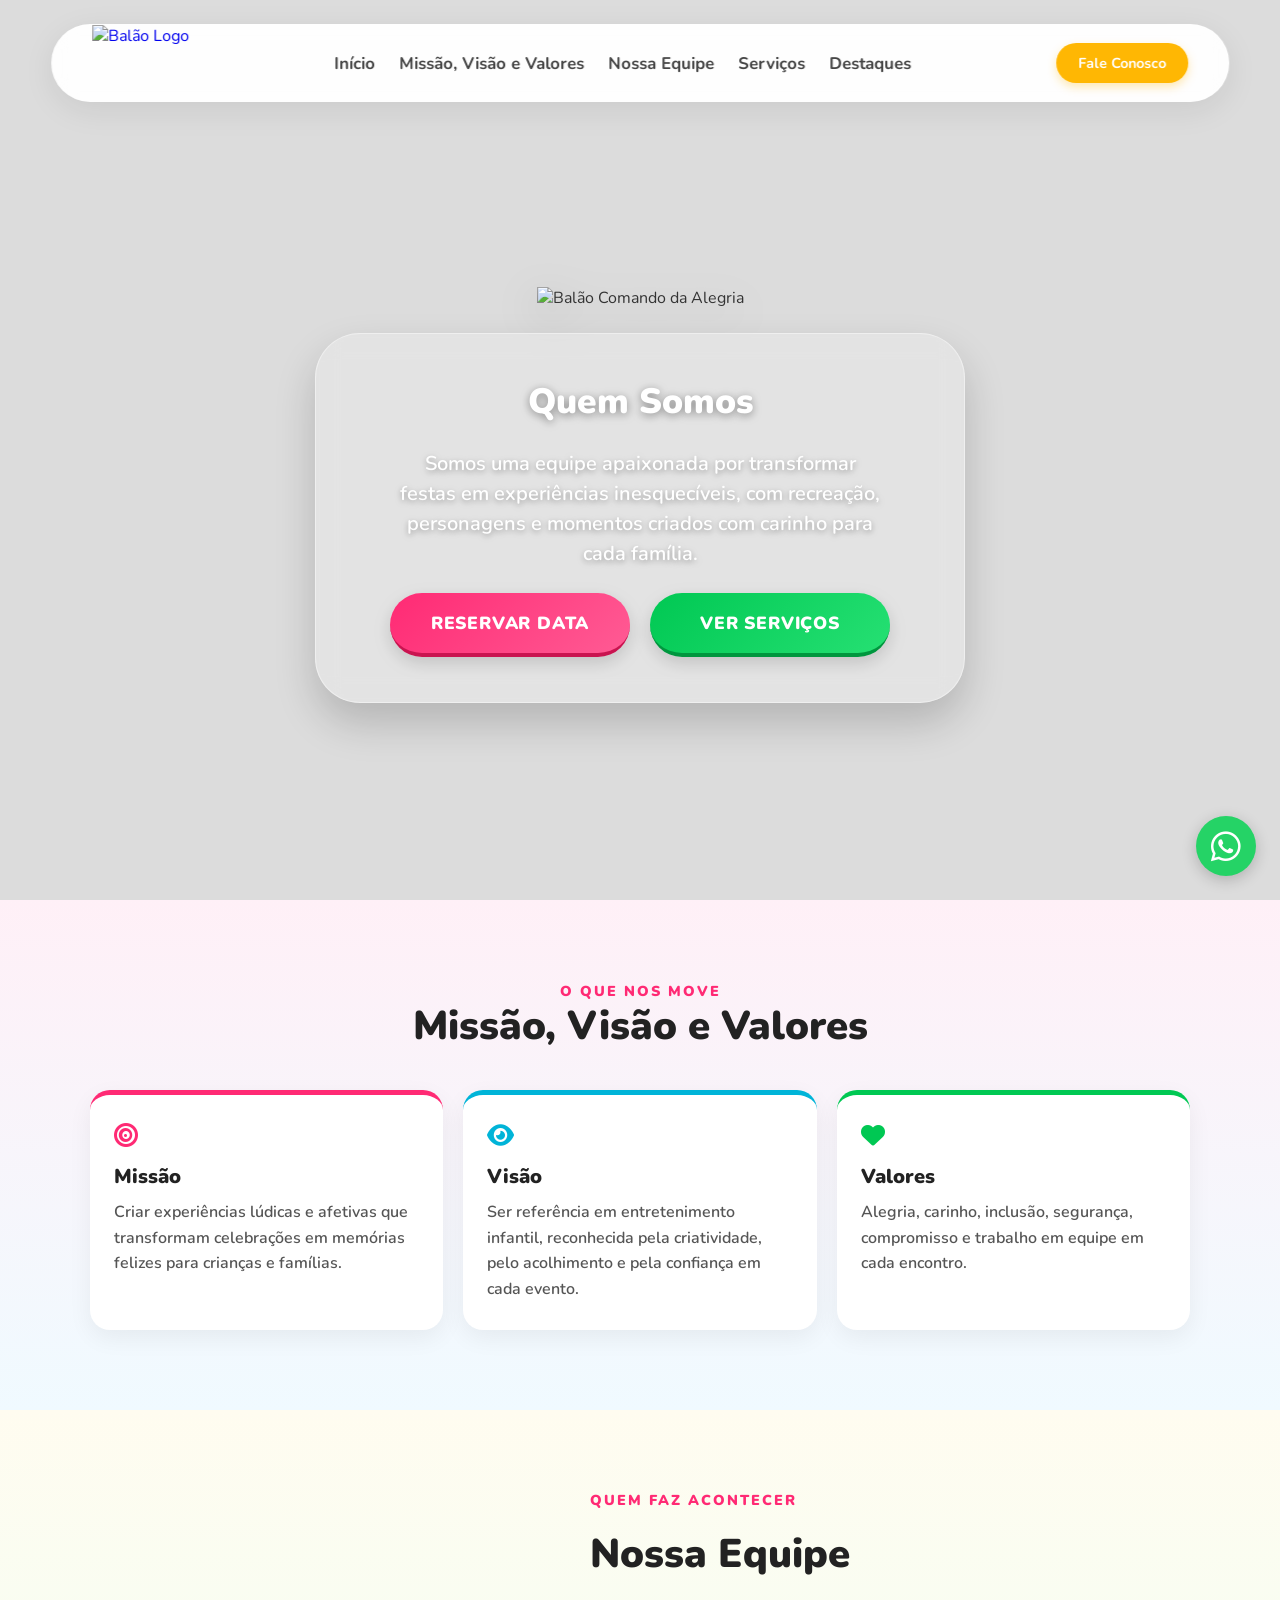
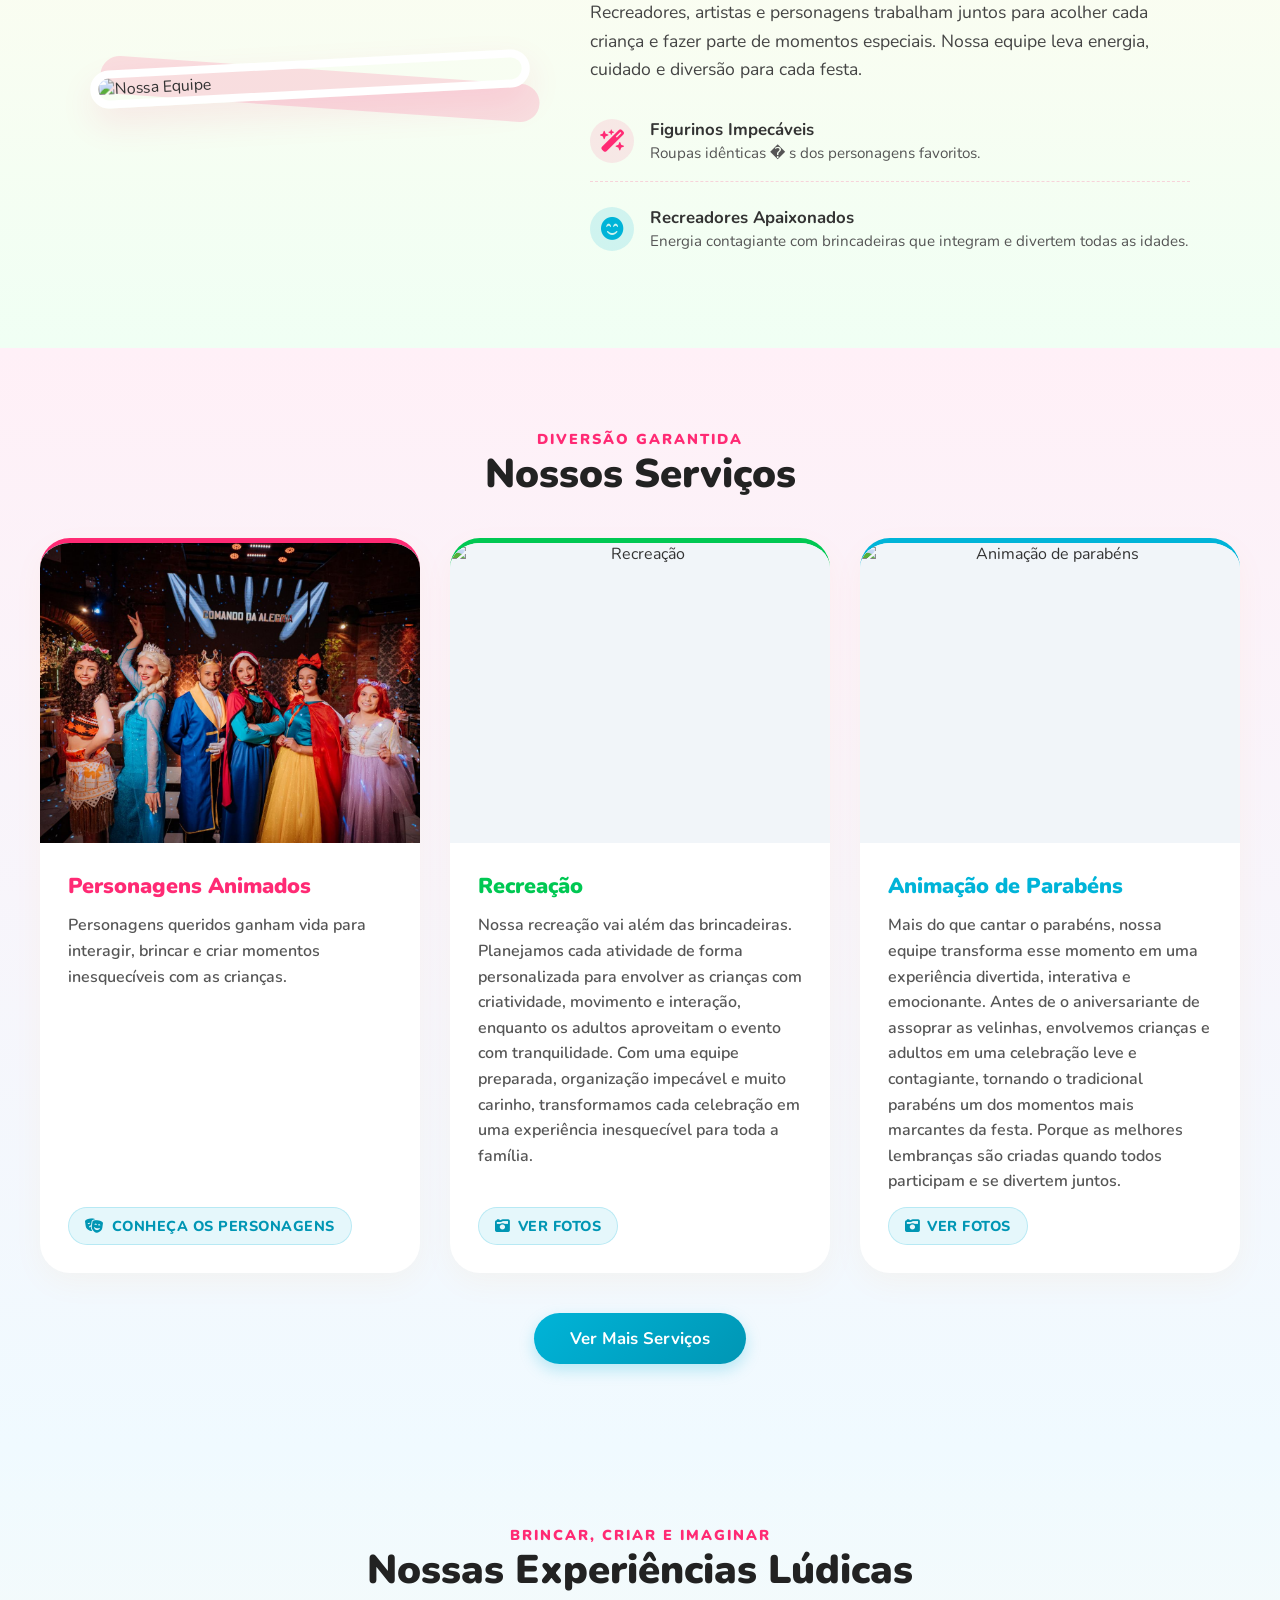
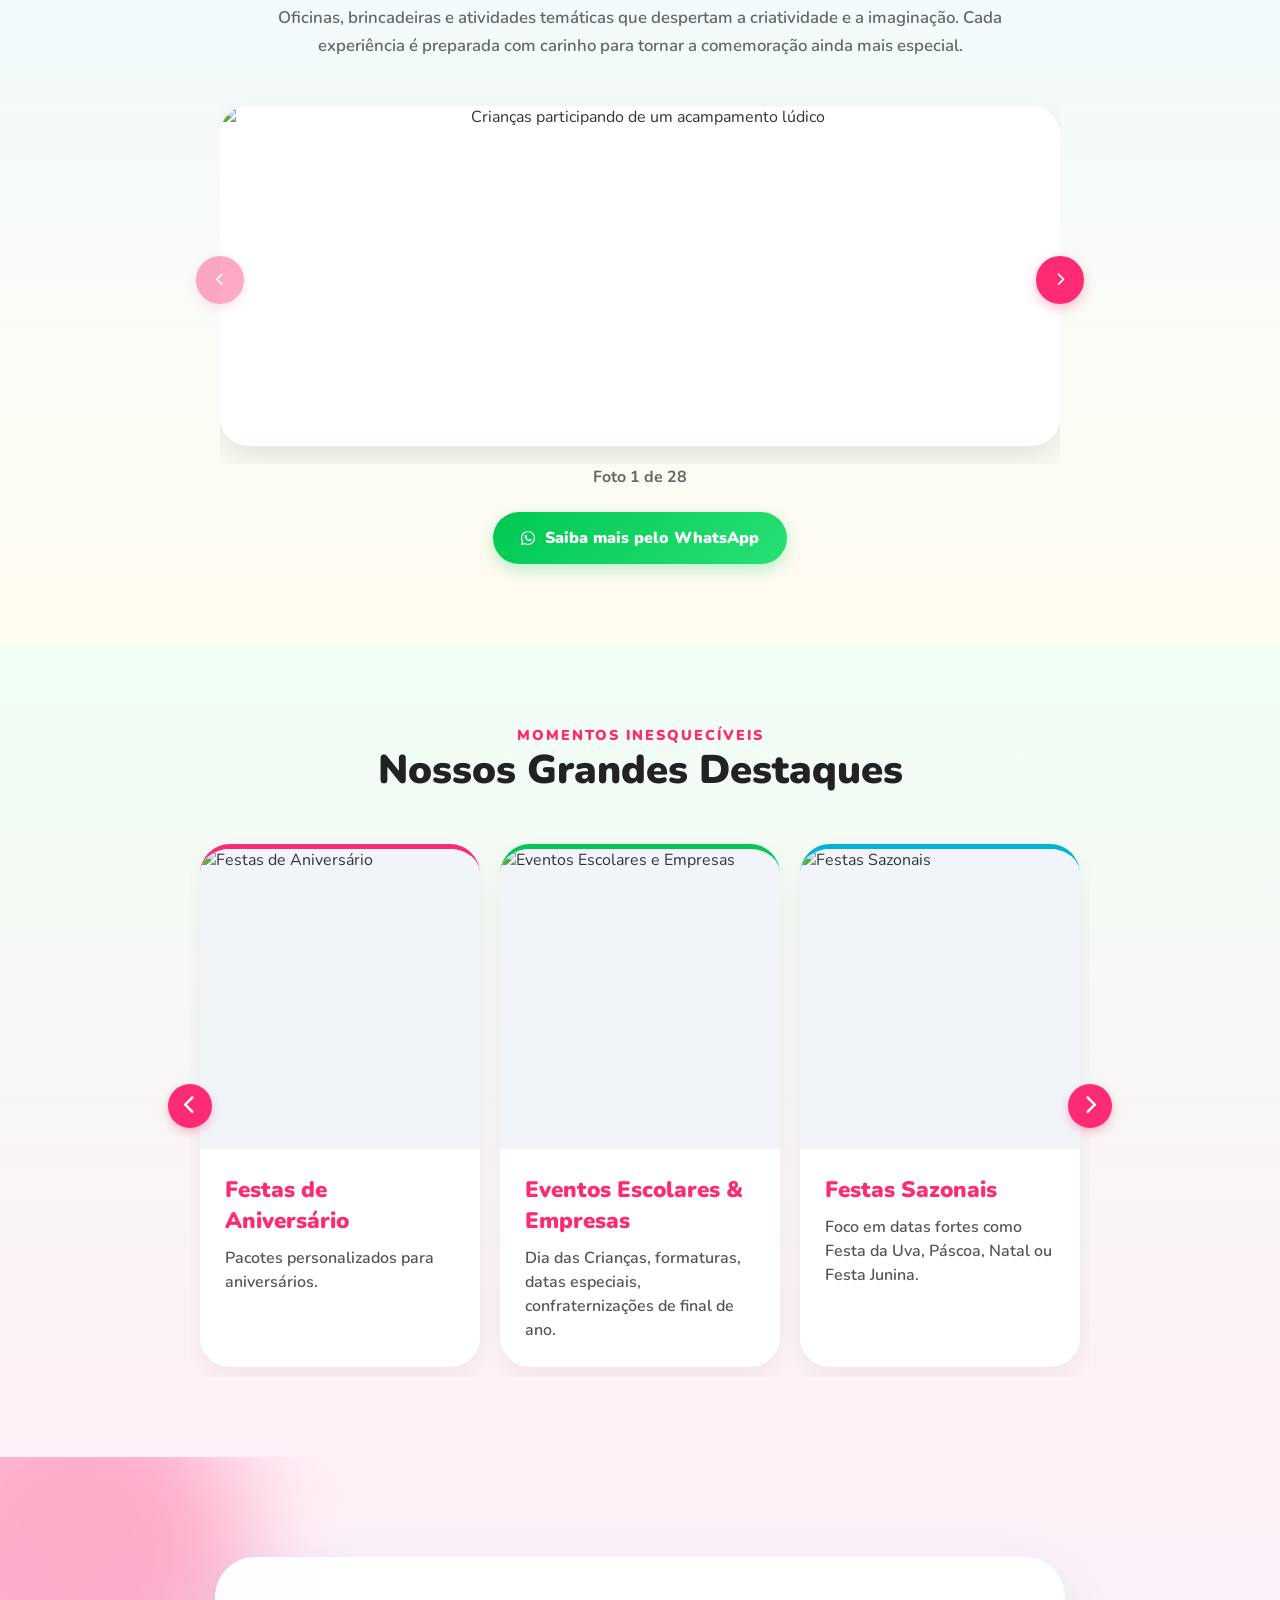
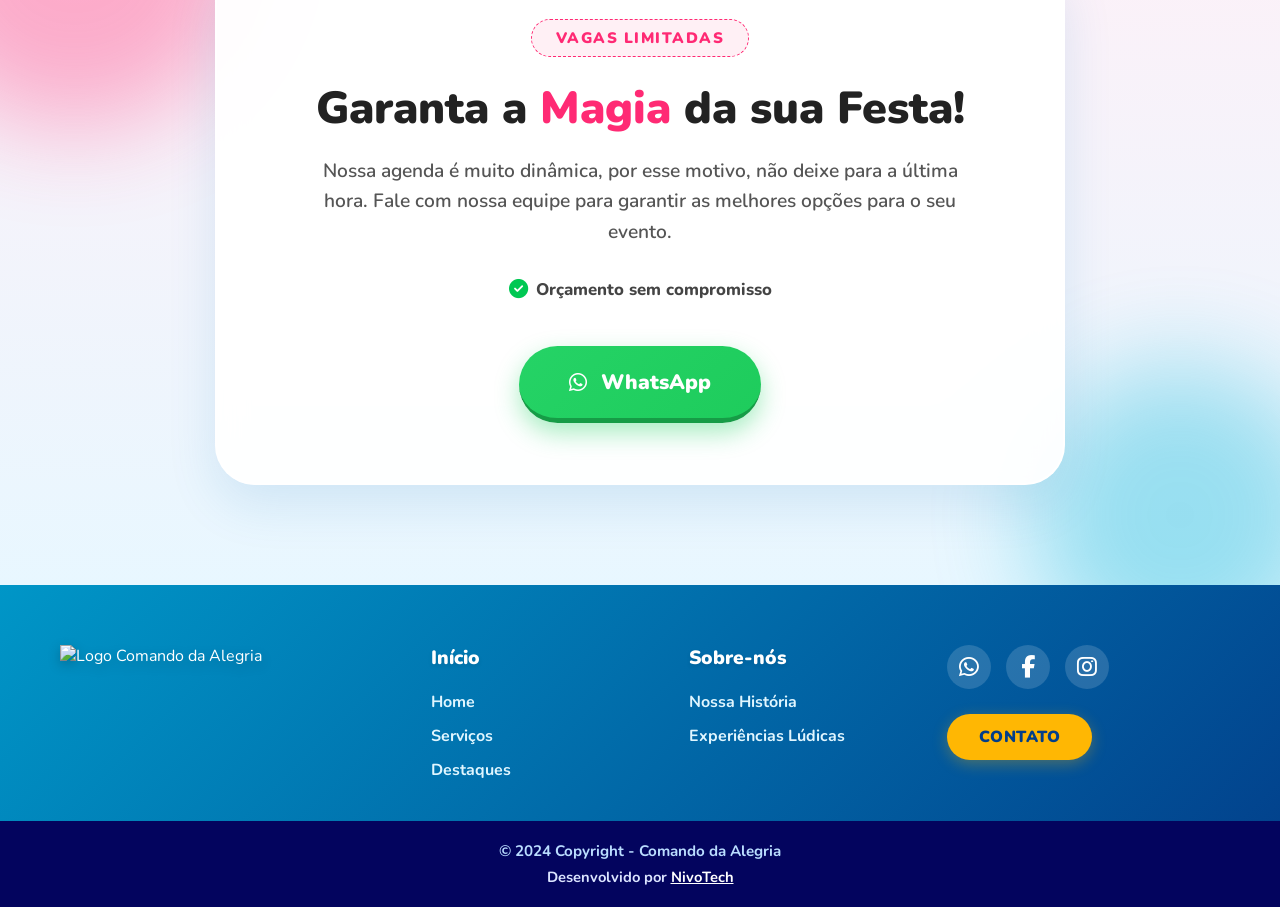
==== index.html @ f10cf628 "Atualiza link da foto Festas Sazonais nos destaques Co-Authored-By: Claude Haiku 5.5 <noreply@anthro" ====
﻿<!DOCTYPE html>
<html lang="pt-BR">

<head>
    <meta charset="UTF-8">
    <meta name="viewport" content="width=device-width, initial-scale=1.0, maximum-scale=1.0, user-scalable=no">
    <title>Comando da Alegria</title>

    <link href="https://fonts.googleapis.com/css2?family=Nunito:wght@400;600;700;900&display=swap" rel="stylesheet">
    <link rel="stylesheet" href="https://cdnjs.cloudflare.com/ajax/libs/font-awesome/6.4.0/css/all.min.css">
    <link rel="stylesheet" href="style.css">


    
</head>

<body>

    <div id="preloader">
        <div class="loader-content">
            <img src="https://whfdrrdozhyavyflgaxo.supabase.co/storage/v1/object/sign/Comando%20da%20Alegria/3422ba6e-664b-4a8a-a483-64cb728c37ea.png?token=eyJraWQiOiJzdG9yYWdlLXVybC1zaWduaW5nLWtleV9jOWY1OGE2Ni03MDFhLTRhNDQtOWJhZC0zOGRkNmVkYTNhODAiLCJhbGciOiJIUzI1NiJ9.eyJ1cmwiOiJDb21hbmRvIGRhIEFsZWdyaWEvMzQyMmJhNmUtNjY0Yi00YThhLWE0ODMtNjRjYjcyOGMzN2VhLnBuZyIsInNjb3BlIjoiZG93bmxvYWQiLCJpYXQiOjE3ODIyNjg1MzcsImV4cCI6NDkwNDMzMjUzN30.d2tmUMj1jyfOoy5RFaQRlkz0Fu047782tDKLrqqehps"
                alt="Carregando..." class="loader-balloon">
            <p class="loader-text">Carregando a diversão...</p>
        </div>
    </div>

    <header class="floating-island">
        <div class="header-container">
            <a href="#" class="logo-link">
                <img src="https://whfdrrdozhyavyflgaxo.supabase.co/storage/v1/object/sign/Comando%20da%20Alegria/Design%20sem%20nome%20(14).png?token=eyJraWQiOiJzdG9yYWdlLXVybC1zaWduaW5nLWtleV9jOWY1OGE2Ni03MDFhLTRhNDQtOWJhZC0zOGRkNmVkYTNhODAiLCJhbGciOiJIUzI1NiJ9.eyJ1cmwiOiJDb21hbmRvIGRhIEFsZWdyaWEvRGVzaWduIHNlbSBub21lICgxNCkucG5nIiwic2NvcGUiOiJkb3dubG9hZCIsImlhdCI6MTc4MjI2NzM5MiwiZXhwIjo0OTA0MzMxMzkyfQ.uWlYl8bEvRWtYICesH-nGWzz-EP0utXr5muWh_RpNf0"
                    alt="Balão Logo" class="logo-img">
            </a>

            <nav class="desktop-nav">
                <ul>
                    <li><a href="#">Início</a></li>
                    <li><a href="#missao-valores">Missão, Visão e Valores</a></li>
                    <li><a href="#sobre">Nossa Equipe</a></li>
                    <li><a href="#servicos">Serviços</a></li>
                    <li><a href="#destaques">Destaques</a></li>
                </ul>
            </nav>

            <div class="header-actions">
                <a href="#contato-rapido" class="btn-orcamento">Fale Conosco</a>
                <button class="menu-toggle" aria-label="Abrir Menu">
                    <span></span>
                    <span></span>
                    <span></span>
                </button>
            </div>
        </div>
    </header>

    <div class="mobile-menu-overlay" id="mobileMenu">
        <button class="menu-close-btn" id="menuCloseBtn" aria-label="Fechar Menu">&times;</button>

        <div class="menu-mobile-header">
            <img src="https://whfdrrdozhyavyflgaxo.supabase.co/storage/v1/object/sign/Comando%20da%20Alegria/3422ba6e-664b-4a8a-a483-64cb728c37ea.png?token=eyJraWQiOiJzdG9yYWdlLXVybC1zaWduaW5nLWtleV9jOWY1OGE2Ni03MDFhLTRhNDQtOWJhZC0zOGRkNmVkYTNhODAiLCJhbGciOiJIUzI1NiJ9.eyJ1cmwiOiJDb21hbmRvIGRhIEFsZWdyaWEvMzQyMmJhNmUtNjY0Yi00YThhLWE0ODMtNjRjYjcyOGMzN2VhLnBuZyIsInNjb3BlIjoiZG93bmxvYWQiLCJpYXQiOjE3ODIyNjM1MDEsImV4cCI6NDkwNDMyNzUwMX0.jZoMK-lvI9t9lzeZ5Tbzp6GtJuPn2526-d9Mn_HCxbs"
                alt="Balão Destacado Menu" class="menu-logo-img">
        </div>

        <ul class="mobile-nav-links">
            <li><a href="#">Início</a></li>
            <li><a href="#missao-valores">Missão, Visão e Valores</a></li>
            <li><a href="#sobre">Nossa Equipe</a></li>
            <li><a href="#servicos">Serviços</a></li>
            <li><a href="#destaques">Destaques</a></li>
            <li><a href="#contato-rapido" class="btn-menu-orcamento">Fale Conosco</a></li>
        </ul>

        <div class="menu-social-footer">
            <p class="menu-social-text">Siga nossa alegria!</p>
            <div class="menu-social-icons">
                <a href="https://instagram.com/" target="_blank" rel="noopener noreferrer" class="icon-instagram"><i
                        class="fa-brands fa-instagram"></i></a>
                <a href="https://facebook.com/" target="_blank" rel="noopener noreferrer" class="icon-facebook"><i
                        class="fa-brands fa-facebook"></i></a>
                <a href="https://wa.me/5554991434131" target="_blank" rel="noopener noreferrer" class="icon-whatsapp"><i
                    class="fa-brands fa-whatsapp"></i></a>
            </div>
        </div>
    </div>

    <main>
        <section class="hero">
            <div class="hero-content">
                <div class="balloon-container">
                    <img src="https://whfdrrdozhyavyflgaxo.supabase.co/storage/v1/object/sign/Comando%20da%20Alegria/3422ba6e-664b-4a8a-a483-64cb728c37ea.png?token=eyJraWQiOiJzdG9yYWdlLXVybC1zaWduaW5nLWtleV9jOWY1OGE2Ni03MDFhLTRhNDQtOWJhZC0zOGRkNmVkYTNhODAiLCJhbGciOiJIUzI1NiJ9.eyJ1cmwiOiJDb21hbmRvIGRhIEFsZWdyaWEvMzQyMmJhNmUtNjY0Yi00YThhLWE0ODMtNjRjYjcyOGMzN2VhLnBuZyIsInNjb3BlIjoiZG93bmxvYWQiLCJpYXQiOjE3ODIyNjM1MDEsImV4cCI6NDkwNDMyNzUwMX0.jZoMK-lvI9t9lzeZ5Tbzp6GtJuPn2526-d9Mn_HCxbs"
                        alt="Balão Comando da Alegria" class="img-balloon">
                </div>
                <div class="hero-card">
                    <h1 class="hero-title">Quem Somos</h1>
                    <p class="hero-text">Somos uma equipe apaixonada por transformar festas em experiências inesquecíveis, com recreação, personagens e momentos criados com carinho para cada família.</p>
                    <div class="hero-buttons">
                        <a href="#contato-rapido" class="btn-hero btn-pink">RESERVAR DATA</a>
                        <a href="#servicos" class="btn-hero btn-green">VER SERVIÇOS</a>
                    </div>
                </div>
            </div>
        </section>

        <section id="missao-valores" class="mission-values-section">
            <div class="mission-values-container">
                <span class="about-tag">O que nos move</span>
                <h2 class="about-title">Missão, Visão e Valores</h2>
                <div class="mission-values-grid">
                    <article class="mission-value-card mission-card">
                        <i class="fa-solid fa-bullseye mission-value-icon" aria-hidden="true"></i>
                        <h3>Missão</h3>
                        <p>Criar experiências lúdicas e afetivas que transformam celebrações em memórias felizes para crianças e famílias.</p>
                    </article>
                    <article class="mission-value-card vision-card">
                        <i class="fa-solid fa-eye mission-value-icon" aria-hidden="true"></i>
                        <h3>Visão</h3>
                        <p>Ser referência em entretenimento infantil, reconhecida pela criatividade, pelo acolhimento e pela confiança em cada evento.</p>
                    </article>
                    <article class="mission-value-card values-card">
                        <i class="fa-solid fa-heart mission-value-icon" aria-hidden="true"></i>
                        <h3>Valores</h3>
                        <p>Alegria, carinho, inclusão, segurança, compromisso e trabalho em equipe em cada encontro.</p>
                    </article>
                </div>
            </div>
        </section>


        <section id="servicos" class="services-section">
            <div class="services-container">
                <span class="about-tag">DIVERSÃO GARANTIDA</span>
                <h2 class="about-title">Nossos Serviços</h2>

                <div class="services-grid">
                    <a href="personagens.html" class="service-card service-card-link" aria-label="Conheça nossos personagens animados">
                        <div class="service-img-box">
                            <img src="imagens/capa%20princesas.jpeg"
                                alt="Personagem Rapunzel em uma festa" class="service-img">
                        </div>
                        <div class="service-info">
                            <h3 class="service-title">Personagens Animados</h3>
                            <p class="service-desc">Personagens queridos ganham vida para interagir, brincar e criar momentos inesquecíveis com as crianças.</p>
                            <span class="btn-ver-fotos"><i class="fa-solid fa-masks-theater" aria-hidden="true"></i> Conheça os personagens</span>
                        </div>
                    </a>
                    <div class="service-card">
                        <div class="service-img-box">
                            <img src="https://whfdrrdozhyavyflgaxo.supabase.co/storage/v1/object/sign/Comando%20da%20Alegria/recrea.jpeg?token=eyJraWQiOiJzdG9yYWdlLXVybC1zaWduaW5nLWtleV9jOWY1OGE2Ni03MDFhLTRhNDQtOWJhZC0zOGRkNmVkYTNhODAiLCJhbGciOiJIUzI1NiJ9.eyJ1cmwiOiJDb21hbmRvIGRhIEFsZWdyaWEvcmVjcmVhLmpwZWciLCJzY29wZSI6ImRvd25sb2FkIiwiaWF0IjoxNzgyODczMjEyLCJleHAiOjUyODMzNjkyMTJ9.vtw2Glj3V9rr4uze9MwKD6SwRL5Ho_gbJcZnKmW0FZM"
                                alt="Recreação" class="service-img">
                        </div>
                        <div class="service-info">
                            <h3 class="service-title">Recreação</h3>
                            <p class="service-desc">Nossa recreação vai além das brincadeiras. Planejamos cada atividade de forma personalizada para envolver as crianças com criatividade, movimento e interação, enquanto os adultos aproveitam o evento com tranquilidade. Com uma equipe preparada, organização impecável e muito carinho, transformamos cada celebração em uma experiência inesquecível para toda a família.</p>
                            <button class="btn-ver-fotos" data-servico="recreacao"><i class="fa-solid fa-camera-retro"></i> Ver fotos</button>
                        </div>
                    </div>
                    <div class="service-card">
                        <div class="service-img-box">
                            <img src="https://whfdrrdozhyavyflgaxo.supabase.co/storage/v1/object/sign/Comando%20da%20Alegria/Galeria/Captura%20de%20tela%202026-07-01%20001528.png?token=eyJraWQiOiJzdG9yYWdlLXVybC1zaWduaW5nLWtleV9jOWY1OGE2Ni03MDFhLTRhNDQtOWJhZC0zOGRkNmVkYTNhODAiLCJhbGciOiJIUzI1NiJ9.eyJ1cmwiOiJDb21hbmRvIGRhIEFsZWdyaWEvR2FsZXJpYS9DYXB0dXJhIGRlIHRlbGEgMjAyNi0wNy0wMSAwMDE1MjgucG5nIiwic2NvcGUiOiJkb3dubG9hZCIsImlhdCI6MTc4Mjg3NTc1MywiZXhwIjo1MjgzMzcxNzUzfQ.JsTIBai3GrnfeKYinp7S0gTCQrnPWe7acn6Jeve8mYc"
                                alt="Animação de parabéns" class="service-img">
                        </div>
                        <div class="service-info">
                            <h3 class="service-title">Animação de Parabéns</h3>
                            <p class="service-desc">Mais do que cantar o parabéns, nossa equipe transforma esse momento em uma experiência divertida, interativa e emocionante. Antes de o aniversariante de assoprar as velinhas, envolvemos crianças e adultos em uma celebração leve e contagiante, tornando o tradicional parabéns um dos momentos mais marcantes da festa. Porque as melhores lembranças são criadas quando todos participam e se divertem juntos.</p>
                            <button class="btn-ver-fotos" data-servico="animacao"><i class="fa-solid fa-camera-retro"></i> Ver fotos</button>
                        </div>
                    </div>
                    <div class="service-card">
                        <div class="service-img-box">
                            <img src="https://whfdrrdozhyavyflgaxo.supabase.co/storage/v1/object/sign/Comando%20da%20Alegria/pintcapa.jpeg?token=eyJraWQiOiJzdG9yYWdlLXVybC1zaWduaW5nLWtleV9jOWY1OGE2Ni03MDFhLTRhNDQtOWJhZC0zOGRkNmVkYTNhODAiLCJhbGciOiJIUzI1NiJ9.eyJ1cmwiOiJDb21hbmRvIGRhIEFsZWdyaWEvcGludGNhcGEuanBlZyIsInNjb3BlIjoiZG93bmxvYWQiLCJpYXQiOjE3ODI4NzM2ODEsImV4cCI6MzY4MTkzNjk2ODF9.pKlkKwUf5VE5r3-Zgs1UwqJTH149CLL4hMg6x5PcxtE"
                                alt="Pintura facial" class="service-img">
                        </div>
                        <div class="service-info">
                            <h3 class="service-title">Pintura Facial</h3>
                            <p class="service-desc">Aqui, a imaginação ganha forma. Com um pincel, cores e muito talento, nossos artistas transformam cada criança no personagem que ela quiser ser. Utilizamos tintas profissionais, hipoalergênicas e próprias para a pele, garantindo uma experiência segura e confortável. Mais do que uma pintura, é um momento de magia, onde a fantasia ganha vida e cada sorriso revela o encanto de se tornar, por alguns instantes, exatamente aquilo que sempre sonhou.</p>
                            <button class="btn-ver-fotos" data-servico="pintura"><i class="fa-solid fa-camera-retro"></i> Ver fotos</button>
                        </div>
                    </div>
                    <div class="service-card">
                        <div class="service-img-box">
                            <img src="https://whfdrrdozhyavyflgaxo.supabase.co/storage/v1/object/sign/Comando%20da%20Alegria/esculturabalao1.jpeg?token=eyJraWQiOiJzdG9yYWdlLXVybC1zaWduaW5nLWtleV9jOWY1OGE2Ni03MDFhLTRhNDQtOWJhZC0zOGRkNmVkYTNhODAiLCJhbGciOiJIUzI1NiJ9.eyJ1cmwiOiJDb21hbmRvIGRhIEFsZWdyaWEvZXNjdWx0dXJhYmFsYW8xLmpwZWciLCJzY29wZSI6ImRvd25sb2FkIiwiaWF0IjoxNzgyODcyMTk5LCJleHAiOjg3ODM4NjQxOTl9.MToUyb5RWXgpHZZrysGGi_1zTjolLIiV9ZSK0m7PHP0"
                                alt="Esculturas de balão" class="service-img">
                        </div>
                        <div class="service-info">
                            <h3 class="service-title">Esculturas de Balão</h3>
                            <p class="service-desc">Um simples balão pode se transformar em tudo o que a imaginação permitir. Com habilidade, criatividade e muito carinho, nossos profissionais dão forma aos mais diversos personagens, animais, coroas, espadas, flores e muito mais. O melhor de tudo é que cada criança pode escolher a escultura que mais gosta, tornando esse momento ainda mais especial. Feitas ao vivo, as esculturas encantam, divertem e ainda se transformam em uma lembrança cheia de alegria para levar da festa.</p>
                            <button class="btn-ver-fotos" data-servico="baloes"><i class="fa-solid fa-camera-retro"></i> Ver fotos</button>
                        </div>
                    </div>
                    <div class="service-card">
                        <div class="service-img-box">
                            <img src="https://whfdrrdozhyavyflgaxo.supabase.co/storage/v1/object/sign/Comando%20da%20Alegria/pernadepau.jpeg?token=eyJraWQiOiJzdG9yYWdlLXVybC1zaWduaW5nLWtleV9jOWY1OGE2Ni03MDFhLTRhNDQtOWJhZC0zOGRkNmVkYTNhODAiLCJhbGciOiJIUzI1NiJ9.eyJ1cmwiOiJDb21hbmRvIGRhIEFsZWdyaWEvcGVybmFkZXBhdS5qcGVnIiwic2NvcGUiOiJkb3dubG9hZCIsImlhdCI6MTc4Mjg2OTcxOCwiZXhwIjo1MjgzMzY1NzE4fQ.c1Lx91yp6If1Kml-CzPAM1RERwQ3ohEwj9s-AjjEvUM"
                                alt="Pernas de pau" class="service-img">
                        </div>
                        <div class="service-info">
                            <h3 class="service-title">Pernas de Pau</h3>
                            <p class="service-desc">Leve um toque de encanto e imponência ao seu evento. As apresentações em pernas de pau chamam a atenção, encantam o público e criam uma experiência visual inesquecível, seja em aniversários, eventos corporativos, ações promocionais ou comemorações temáticas. Com figurinos impecáveis e profissionais altamente qualificados, garantimos uma recepção lúdica e divertida  — literalmente nas alturas.</p>
                            <button class="btn-ver-fotos" data-servico="perna-de-pau"><i class="fa-solid fa-camera-retro"></i> Ver fotos</button>
                        </div>
                    </div>
                    <div class="service-card">
                        <div class="service-img-box">
                            <img src="https://whfdrrdozhyavyflgaxo.supabase.co/storage/v1/object/sign/Comando%20da%20Alegria/Galeria/oo.jpeg?token=eyJraWQiOiJzdG9yYWdlLXVybC1zaWduaW5nLWtleV9jOWY1OGE2Ni03MDFhLTRhNDQtOWJhZC0zOGRkNmVkYTNhODAiLCJhbGciOiJIUzI1NiJ9.eyJ1cmwiOiJDb21hbmRvIGRhIEFsZWdyaWEvR2FsZXJpYS9vby5qcGVnIiwic2NvcGUiOiJkb3dubG9hZCIsImlhdCI6MTc4Mjg3Mzg4MSwiZXhwIjo1MjgzMzY5ODgxfQ.BDLJYUWEVU5q-nC4wZZJAicriI5g9UGxeD9EOfKGT1o"
                                alt="Espaço kids" class="service-img">
                        </div>
                        <div class="service-info">
                            <h3 class="service-title">Espaço Kids</h3>
                            <p class="service-desc">Criamos um ambiente pensado especialmente para que as crianças possam brincar, explorar e se divertir com segurança, enquanto os adultos aproveitam o evento com tranquilidade. Utilizamos brinquedos, materiais e atividades adequados para diferentes faixas etárias, sempre acompanhados por profissionais qualificados. O Espaço Kids é a solução ideal para casamentos, formaturas, eventos corporativos e outras celebrações que não possuem uma área infantil. Nós cuidamos de tudo: montamos a estrutura, levamos os materiais, organizamos as atividades e conduzimos uma programação dinâmica, transformando o espaço em um ambiente vivo, acolhedor e cheio de diversão do início ao fim.</p>
                            <button class="btn-ver-fotos" data-servico="espaco-kids"><i class="fa-solid fa-camera-retro"></i> Ver fotos</button>
                        </div>
                    </div>
                    <div class="service-card">
                        <div class="service-img-box">
                            <img src="https://whfdrrdozhyavyflgaxo.supabase.co/storage/v1/object/sign/Comando%20da%20Alegria/IMAGEMPERSONAGEM/Cortejos_Natalino.jpeg_202606251540.jpeg?token=eyJraWQiOiJzdG9yYWdlLXVybC1zaWduaW5nLWtleV9jOWY1OGE2Ni03MDFhLTRhNDQtOWJhZC0zOGRkNmVkYTNhODAiLCJhbGciOiJIUzI1NiJ9.eyJ1cmwiOiJDb21hbmRvIGRhIEFsZWdyaWEvSU1BR0VNUEVSU09OQUdFTS9Db3J0ZWpvc19OYXRhbGluby5qcGVnXzIwMjYwNjI1MTU0MC5qcGVnIiwic2NvcGUiOiJkb3dubG9hZCIsImlhdCI6MTc4MjQxMjg4MywiZXhwIjo1MjgyOTA4ODgzfQ.-jpgoS2rUWVqPPb87jBwdP8d3BGc-LQbhvOMha9lXaE"
                                alt="Cortejos natalinos" class="service-img">
                        </div>
                        <div class="service-info">
                            <h3 class="service-title">Cortejos Natalinos</h3>
                            <p class="service-desc">Desfiles cheios de emoção e espírito festivo com personagens
                                natalinos caracterizados impecavelmente, espalhando magia.</p>
                            <button class="btn-ver-fotos" data-servico="cortejos-natalinos"><i class="fa-solid fa-camera-retro"></i> Ver fotos</button>
                        </div>
                    </div>
                    <div class="service-card">
                        <div class="service-img-box">
                            <img src="https://whfdrrdozhyavyflgaxo.supabase.co/storage/v1/object/sign/Comando%20da%20Alegria/Captura%20de%20tela%202026-07-09%20232122.png?token=eyJraWQiOiJzdG9yYWdlLXVybC1zaWduaW5nLWtleV9jOWY1OGE2Ni03MDFhLTRhNDQtOWJhZC0zOGRkNmVkYTNhODAiLCJhbGciOiJIUzI1NiJ9.eyJ1cmwiOiJDb21hbmRvIGRhIEFsZWdyaWEvQ2FwdHVyYSBkZSB0ZWxhIDIwMjYtMDctMDkgMjMyMTIyLnBuZyIsInNjb3BlIjoiZG93bmxvYWQiLCJpYXQiOjE3ODM2NTAxMjYsImV4cCI6MzcxMzU1MDYxMjZ9.rM_wGmgYZlQc4cYn2-Rx61Lq49c_sHD24aOhFq5SVio"
                                alt="Encontro encantado" class="service-img">
                        </div>
                        <div class="service-info">
                            <h3 class="service-title">Encontro Encantado</h3>
                            <p class="service-desc">Sessões exclusivas de imersão de abraços, contação de histórias e
                                momentos de muita proximidade com os personagens vivos.</p>
                            <button class="btn-ver-fotos" data-servico="encontro-encantado"><i class="fa-solid fa-camera-retro"></i> Ver fotos</button>
                        </div>
                    </div>
                </div>

                <div class="load-more-container">
                    <button id="btnVerMaisServicos" class="btn-ver-mais">Ver Mais Serviços</button>
                </div>
            </div>
        </section>

        <section id="experiencias-ludicas" class="ludicas-section">
            <div class="ludicas-container">
                <span class="about-tag">Brincar, criar e imaginar</span>
                <h2 class="about-title">Nossas Experiências Lúdicas</h2>
                <p class="ludicas-subtitle">Oficinas, brincadeiras e atividades temáticas que despertam a criatividade e a imaginação. Cada experiência é preparada com carinho para tornar a comemoração ainda mais especial.</p>

                <div class="ludicas-carousel" aria-label="Fotos das experiências lúdicas">
                    <button class="ludicas-carousel-btn ludicas-prev" type="button" aria-label="Foto anterior">
                        <i class="fa-solid fa-chevron-left" aria-hidden="true"></i>
                    </button>
                    <div class="ludicas-carousel-track" id="ludicasCarouselTrack">
                        <figure class="ludicas-slide"><img src="https://whfdrrdozhyavyflgaxo.supabase.co/storage/v1/object/sign/Comando%20da%20Alegria/Galeria/acampamento.jpeg?token=eyJraWQiOiJjOWY1OGE2Ni03MDFhLTRhNDQtOWJhZC0zOGRkNmVkYTNhODAiLCJhbGciOiJIUzI1NiJ9.eyJ1cmwiOiJDb21hbmRvIGRhIEFsZWdyaWEvR2FsZXJpYS9hY2FtcGFtZW50by5qcGVnIiwic2NvcGUiOiJkb3dubG9hZCIsImlhdCI6MTc5MjQzNDI0OSwiZXhwIjoxODAwMDM3NDQ5fQ.DLLDRWodpzZZKqTfF6cO0f_Ol5cwRzp6knL9PPc4Oho" alt="Crianças participando de um acampamento lúdico"></figure>
                        <figure class="ludicas-slide"><img src="https://whfdrrdozhyavyflgaxo.supabase.co/storage/v1/object/sign/Comando%20da%20Alegria/Galeria/acessorios.jpeg?token=eyJraWQiOiJzdG9yYWdlLXVybC1zaWduaW5nLWtleV9jOWY1OGE2Ni03MDFhLTRhNDQtOWJhZC0zOGRkNmVkYTNhODAiLCJhbGciOiJIUzI1NiJ9.eyJ1cmwiOiJDb21hbmRvIGRhIEFsZWdyaWEvR2FsZXJpYS9hY2Vzc29yaW9zLmpwZWciLCJzY29wZSI6ImRvd25sb2FkIiwiaWF0IjoxNzgyNjcyNjYxLCJleHAiOjM2ODE5MTY4NjYxfQ.f_ZtvQsIe_8hOqEIkeQqaOnPxeudk_quT9qV6LSjZWc" alt="Oficina infantil de criação de acessórios"></figure>
                        <figure class="ludicas-slide"><img src="https://whfdrrdozhyavyflgaxo.supabase.co/storage/v1/object/sign/Comando%20da%20Alegria/Galeria/argila.jpeg?token=eyJraWQiOiJzdG9yYWdlLXVybC1zaWduaW5nLWtleV9jOWY1OGE2Ni03MDFhLTRhNDQtOWJhZC0zOGRkNmVkYTNhODAiLCJhbGciOiJIUzI1NiJ9.eyJ1cmwiOiJDb21hbmRvIGRhIEFsZWdyaWEvR2FsZXJpYS9hcmdpbGEuanBlZyIsInNjb3BlIjoiZG93bmxvYWQiLCJpYXQiOjE3ODI2NzI2NzYsImV4cCI6NTI4MzE2ODY3Nn0.KhZlLPFZDsnaEZFrzcJKJDzjSe0thAl1JYvHG4p-2Lw" alt="Crianças criando peças com argila"></figure>
                        <figure class="ludicas-slide"><img src="https://whfdrrdozhyavyflgaxo.supabase.co/storage/v1/object/sign/Comando%20da%20Alegria/Galeria/balada.jpeg?token=eyJraWQiOiJzdG9yYWdlLXVybC1zaWduaW5nLWtleV9jOWY1OGE2Ni03MDFhLTRhNDQtOWJhZC0zOGRkNmVkYTNhODAiLCJhbGciOiJIUzI1NiJ9.eyJ1cmwiOiJDb21hbmRvIGRhIEFsZWdyaWEvR2FsZXJpYS9iYWxhZGEuanBlZyIsInNjb3BlIjoiZG93bmxvYWQiLCJpYXQiOjE3ODI2NzI2OTMsImV4cCI6NTI4MzE2ODY5M30.PWktLuPFz_CIWA6ecsiWlJN5k9fpRNQ8j01Ic7SnKYk" alt="Baladinha infantil com música e diversão"></figure>
                        <figure class="ludicas-slide"><img src="https://whfdrrdozhyavyflgaxo.supabase.co/storage/v1/object/sign/Comando%20da%20Alegria/Galeria/balanganan.jpeg?token=eyJraWQiOiJzdG9yYWdlLXVybC1zaWduaW5nLWtleV9jOWY1OGE2Ni03MDFhLTRhNDQtOWJhZC0zOGRkNmVkYTNhODAiLCJhbGciOiJIUzI1NiJ9.eyJ1cmwiOiJDb21hbmRvIGRhIEFsZWdyaWEvR2FsZXJpYS9iYWxhbmdhbmFuLmpwZWciLCJzY29wZSI6ImRvd25sb2FkIiwiaWF0IjoxNzgyNjcyNzA3LCJleHAiOjUyODMxNjg3MDd9.VQ_UaZsFSzP5jrkdQdj5n0Aalp7wYt_wE5qbqpn2Bug" alt="Oficina de balangandã colorido"></figure>
                        <figure class="ludicas-slide"><img src="https://whfdrrdozhyavyflgaxo.supabase.co/storage/v1/object/sign/Comando%20da%20Alegria/Galeria/alongamento.jpeg?token=eyJraWQiOiJzdG9yYWdlLXVybC1zaWduaW5nLWtleV9jOWY1OGE2Ni03MDFhLTRhNDQtOWJhZC0zOGRkNmVkYTNhODAiLCJhbGciOiJIUzI1NiJ9.eyJ1cmwiOiJDb21hbmRvIGRhIEFsZWdyaWEvR2FsZXJpYS9hbG9uZ2FtZW50by5qcGVnIiwic2NvcGUiOiJkb3dubG9hZCIsImlhdCI6MTc4Mjg3MjU3NSwiZXhwIjozOTk3Mjk2ODU3NX0.PLxUc5-_fPcKweO1c9X_VKZNhEueJ89cQpecE9_h94U" alt="Atividade de alongamento para crianças"></figure>
                        <figure class="ludicas-slide"><img src="https://whfdrrdozhyavyflgaxo.supabase.co/storage/v1/object/sign/Comando%20da%20Alegria/Galeria/brincadeira3.jpeg?token=eyJraWQiOiJzdG9yYWdlLXVybC1zaWduaW5nLWtleV9jOWY1OGE2Ni03MDFhLTRhNDQtOWJhZC0zOGRkNmVkYTNhODAiLCJhbGciOiJIUzI1NiJ9.eyJ1cmwiOiJDb21hbmRvIGRhIEFsZWdyaWEvR2FsZXJpYS9icmluY2FkZWlyYTMuanBlZyIsInNjb3BlIjoiZG93bmxvYWQiLCJpYXQiOjE3ODI2NzI3MzcsImV4cCI6NTI4MzE2ODczN30._Ate_5fmgz0JNSIQQPelONyNF4MLgcg9Er3EQ1OrZ7I" alt="Crianças se divertindo em uma brincadeira em grupo"></figure>
                        <figure class="ludicas-slide"><img src="https://whfdrrdozhyavyflgaxo.supabase.co/storage/v1/object/sign/Comando%20da%20Alegria/Galeria/brincadeiras.jpeg?token=eyJraWQiOiJzdG9yYWdlLXVybC1zaWduaW5nLWtleV9jOWY1OGE2Ni03MDFhLTRhNDQtOWJhZC0zOGRkNmVkYTNhODAiLCJhbGciOiJIUzI1NiJ9.eyJ1cmwiOiJDb21hbmRvIGRhIEFsZWdyaWEvR2FsZXJpYS9icmluY2FkZWlyYXMuanBlZyIsInNjb3BlIjoiZG93bmxvYWQiLCJpYXQiOjE3ODI2NzI3NDgsImV4cCI6NTI4MzE2ODc0OH0.ywio1Ye4d92FZ7hKse7hkdnBxZDNnOBvwRUVIRpYyrU" alt="Brincadeiras recreativas para crianças"></figure>
                        <figure class="ludicas-slide"><img src="https://whfdrrdozhyavyflgaxo.supabase.co/storage/v1/object/sign/Comando%20da%20Alegria/Galeria/brincar.jpeg?token=eyJraWQiOiJzdG9yYWdlLXVybC1zaWduaW5nLWtleV9jOWY1OGE2Ni03MDFhLTRhNDQtOWJhZC0zOGRkNmVkYTNhODAiLCJhbGciOiJIUzI1NiJ9.eyJ1cmwiOiJDb21hbmRvIGRhIEFsZWdyaWEvR2FsZXJpYS9icmluY2FyLmpwZWciLCJzY29wZSI6ImRvd25sb2FkIiwiaWF0IjoxNzgyNjcyNzU5LCJleHAiOjUyODMxNjg3NTl9.eoO5JYFlP5-uYXJkkkh6y6mseeCBNU8DDNt1JrxqkTE" alt="Crianças brincando durante a festa"></figure>
                        <figure class="ludicas-slide"><img src="https://whfdrrdozhyavyflgaxo.supabase.co/storage/v1/object/sign/Comando%20da%20Alegria/Galeria/brincarr.jpeg?token=eyJraWQiOiJzdG9yYWdlLXVybC1zaWduaW5nLWtleV9jOWY1OGE2Ni03MDFhLTRhNDQtOWJhZC0zOGRkNmVkYTNhODAiLCJhbGciOiJIUzI1NiJ9.eyJ1cmwiOiJDb21hbmRvIGRhIEFsZWdyaWEvR2FsZXJpYS9icmluY2Fyci5qcGVnIiwic2NvcGUiOiJkb3dubG9hZCIsImlhdCI6MTc4MjY3Mjc3MywiZXhwIjo1MjgzMTY4NzczfQ.swbZAfxvjnDPD_eF6eOdb3dBexZoqHnhex6TOD-qFLM" alt="Momento de recreação infantil"></figure>
                        <figure class="ludicas-slide"><img src="https://whfdrrdozhyavyflgaxo.supabase.co/storage/v1/object/sign/Comando%20da%20Alegria/Galeria/cacatesouso.jpeg?token=eyJraWQiOiJzdG9yYWdlLXVybC1zaWduaW5nLWtleV9jOWY1OGE2Ni03MDFhLTRhNDQtOWJhZC0zOGRkNmVkYTNhODAiLCJhbGciOiJIUzI1NiJ9.eyJ1cmwiOiJDb21hbmRvIGRhIEFsZWdyaWEvR2FsZXJpYS9jYWNhdGVzb3Vzby5qcGVnIiwic2NvcGUiOiJkb3dubG9hZCIsImlhdCI6MTc4MjY3Mjc4OCwiZXhwIjo1MjgzMTY4Nzg4fQ.EYJqW43T4tzLT9UQfiIdQC2XxjZRfIkDFD872ol0o4w" alt="Crianças participando de uma caça ao tesouro"></figure>
                        <figure class="ludicas-slide"><img src="https://whfdrrdozhyavyflgaxo.supabase.co/storage/v1/object/sign/Comando%20da%20Alegria/Galeria/carnaval.jpeg?token=eyJraWQiOiJzdG9yYWdlLXVybC1zaWduaW5nLWtleV9jOWY1OGE2Ni03MDFhLTRhNDQtOWJhZC0zOGRkNmVkYTNhODAiLCJhbGciOiJIUzI1NiJ9.eyJ1cmwiOiJDb21hbmRvIGRhIEFsZWdyaWEvR2FsZXJpYS9jYXJuYXZhbC5qcGVnIiwic2NvcGUiOiJkb3dubG9hZCIsImlhdCI6MTc4MjY3Mjc5OCwiZXhwIjo1MjgzMTY4Nzk4fQ.oCOA5IpYTLrFnCHszXw_zIW3XPzYX6SYdzm0hgzGgfg" alt="Atividade temática de Carnaval para crianças"></figure>
                        <figure class="ludicas-slide"><img src="https://whfdrrdozhyavyflgaxo.supabase.co/storage/v1/object/sign/Comando%20da%20Alegria/Galeria/colonia%20de%20ferias.jpeg?token=eyJraWQiOiJzdG9yYWdlLXVybC1zaWduaW5nLWtleV9jOWY1OGE2Ni03MDFhLTRhNDQtOWJhZC0zOGRkNmVkYTNhODAiLCJhbGciOiJIUzI1NiJ9.eyJ1cmwiOiJDb21hbmRvIGRhIEFsZWdyaWEvR2FsZXJpYS9jb2xvbmlhIGRlIGZlcmlhcy5qcGVnIiwic2NvcGUiOiJkb3dubG9hZCIsImlhdCI6MTc4MjY3MjgxNywiZXhwIjo1MjgzMTY4ODE3fQ.g-UGpVITMcLFzg4933xn8U83PIHNPn6I2jINwukiXyg" alt="Atividades da colônia de férias"></figure>
                        <figure class="ludicas-slide"><img src="https://whfdrrdozhyavyflgaxo.supabase.co/storage/v1/object/sign/Comando%20da%20Alegria/Galeria/desenhos.jpeg?token=eyJraWQiOiJzdG9yYWdlLXVybC1zaWduaW5nLWtleV9jOWY1OGE2Ni03MDFhLTRhNDQtOWJhZC0zOGRkNmVkYTNhODAiLCJhbGciOiJIUzI1NiJ9.eyJ1cmwiOiJDb21hbmRvIGRhIEFsZWdyaWEvR2FsZXJpYS9kZXNlbmhvcy5qcGVnIiwic2NvcGUiOiJkb3dubG9hZCIsImlhdCI6MTc4MjY3MjgyOCwiZXhwIjo1MjgzMTY4ODI4fQ.y9oDXWF9K2lswT7BvRrELz5hQF5oLCkyrs0uhBTGFJg" alt="Crianças desenhando em uma oficina criativa"></figure>
                        <figure class="ludicas-slide"><img src="https://whfdrrdozhyavyflgaxo.supabase.co/storage/v1/object/sign/Comando%20da%20Alegria/Galeria/oo.jpeg?token=eyJraWQiOiJzdG9yYWdlLXVybC1zaWduaW5nLWtleV9jOWY1OGE2Ni03MDFhLTRhNDQtOWJhZC0zOGRkNmVkYTNhODAiLCJhbGciOiJIUzI1NiJ9.eyJ1cmwiOiJDb21hbmRvIGRhIEFsZWdyaWEvR2FsZXJpYS9vby5qcGVnIiwic2NvcGUiOiJkb3dubG9hZCIsImlhdCI6MTc4MjY3NTU0NCwiZXhwIjo0MjEwOTQ3NTQ0fQ.WP9jeXIeCkAjAAEGcYX5DW8TVpzQ_9o8BpWJzhj_CGg" alt="Espaço preparado para diversão infantil"></figure>
                        <figure class="ludicas-slide"><img src="https://whfdrrdozhyavyflgaxo.supabase.co/storage/v1/object/sign/Comando%20da%20Alegria/Galeria/eventoespecialnatal.jpeg?token=eyJraWQiOiJzdG9yYWdlLXVybC1zaWduaW5nLWtleV9jOWY1OGE2Ni03MDFhLTRhNDQtOWJhZC0zOGRkNmVkYTNhODAiLCJhbGciOiJIUzI1NiJ9.eyJ1cmwiOiJDb21hbmRvIGRhIEFsZWdyaWEvR2FsZXJpYS9ldmVudG9lc3BlY2lhbG5hdGFsLmpwZWciLCJzY29wZSI6ImRvd25sb2FkIiwiaWF0IjoxNzgyNjcyODQ3LCJleHAiOjUyODMxNjg4NDd9.0qdzhjTLRvRaF7K7TklCbelY9AVRVa4Qf-GPnzB8NWM" alt="Evento especial de Natal para crianças"></figure>
                        <figure class="ludicas-slide"><img src="https://whfdrrdozhyavyflgaxo.supabase.co/storage/v1/object/sign/Comando%20da%20Alegria/Galeria/fantoche.jpeg?token=eyJraWQiOiJzdG9yYWdlLXVybC1zaWduaW5nLWtleV9jOWY1OGE2Ni03MDFhLTRhNDQtOWJhZC0zOGRkNmVkYTNhODAiLCJhbGciOiJIUzI1NiJ9.eyJ1cmwiOiJDb21hbmRvIGRhIEFsZWdyaWEvR2FsZXJpYS9mYW50b2NoZS5qcGVnIiwic2NvcGUiOiJkb3dubG9hZCIsImlhdCI6MTc4MjY3Mjg1NSwiZXhwIjo1MjgzMTY4ODU1fQ.8rVpDwFLFbS540tCkiYPh9il63WQ2f5rqxzf1eZqi1U" alt="Teatro de fantoches infantil"></figure>
                        <figure class="ludicas-slide"><img src="https://whfdrrdozhyavyflgaxo.supabase.co/storage/v1/object/sign/Comando%20da%20Alegria/Galeria/futbol.jpeg?token=eyJraWQiOiJzdG9yYWdlLXVybC1zaWduaW5nLWtleV9jOWY1OGE2Ni03MDFhLTRhNDQtOWJhZC0zOGRkNmVkYTNhODAiLCJhbGciOiJIUzI1NiJ9.eyJ1cmwiOiJDb21hbmRvIGRhIEFsZWdyaWEvR2FsZXJpYS9mdXRib2wuanBlZyIsInNjb3BlIjoiZG93bmxvYWQiLCJpYXQiOjE3ODI2NzI4NjMsImV4cCI6NTI4MzE2ODg2M30.l0qu8k3nPIPmlqQEvZjirHi4T3dnUmjo3Uricow9zTM" alt="Brincadeira de futebol para crianças"></figure>
                        <figure class="ludicas-slide"><img src="https://whfdrrdozhyavyflgaxo.supabase.co/storage/v1/object/sign/Comando%20da%20Alegria/Galeria/futebol.jpeg?token=eyJraWQiOiJzdG9yYWdlLXVybC1zaWduaW5nLWtleV9jOWY1OGE2Ni03MDFhLTRhNDQtOWJhZC0zOGRkNmVkYTNhODAiLCJhbGciOiJIUzI1NiJ9.eyJ1cmwiOiJDb21hbmRvIGRhIEFsZWdyaWEvR2FsZXJpYS9mdXRlYm9sLmpwZWciLCJzY29wZSI6ImRvd25sb2FkIiwiaWF0IjoxNzgyNjcyODc4LCJleHAiOjUyODMxNjg4Nzh9.DYFgGOwaitMD_bh2tGITq0RX-PXRzkeWV-s2_CGfVnI" alt="Crianças jogando futebol na festa"></figure>
                        <figure class="ludicas-slide"><img src="https://whfdrrdozhyavyflgaxo.supabase.co/storage/v1/object/sign/Comando%20da%20Alegria/Galeria/futeboltime.jpeg?token=eyJraWQiOiJzdG9yYWdlLXVybC1zaWduaW5nLWtleV9jOWY1OGE2Ni03MDFhLTRhNDQtOWJhZC0zOGRkNmVkYTNhODAiLCJhbGciOiJIUzI1NiJ9.eyJ1cmwiOiJDb21hbmRvIGRhIEFsZWdyaWEvR2FsZXJpYS9mdXRlYm9sdGltZS5qcGVnIiwic2NvcGUiOiJkb3dubG9hZCIsImlhdCI6MTc4MjY3NDE0NSwiZXhwIjo1MjgzMTcwMTQ1fQ.Q3HB6oJ_LlJX0Iq7u2k6TnxvoZrOA36tjdhxG_0KiYs" alt="Time infantil reunido para uma atividade de futebol"></figure>
                        <figure class="ludicas-slide"><img src="https://whfdrrdozhyavyflgaxo.supabase.co/storage/v1/object/sign/Comando%20da%20Alegria/Galeria/gincana.jpeg?token=eyJraWQiOiJzdG9yYWdlLXVybC1zaWduaW5nLWtleV9jOWY1OGE2Ni03MDFhLTRhNDQtOWJhZC0zOGRkNmVkYTNhODAiLCJhbGciOiJIUzI1NiJ9.eyJ1cmwiOiJDb21hbmRvIGRhIEFsZWdyaWEvR2FsZXJpYS9naW5jYW5hLmpwZWciLCJzY29wZSI6ImRvd25sb2FkIiwiaWF0IjoxNzgyNjcyODk3LCJleHAiOjUyODMxNjg4OTd9.5YUqhJ7v0_Jd1DGOKplf_4phG4ahKq2izG2553g2Uic" alt="Crianças participando de uma gincana"></figure>
                        <figure class="ludicas-slide"><img src="https://whfdrrdozhyavyflgaxo.supabase.co/storage/v1/object/sign/Comando%20da%20Alegria/Galeria/laboral.jpeg?token=eyJraWQiOiJzdG9yYWdlLXVybC1zaWduaW5nLWtleV9jOWY1OGE2Ni03MDFhLTRhNDQtOWJhZC0zOGRkNmVkYTNhODAiLCJhbGciOiJIUzI1NiJ9.eyJ1cmwiOiJDb21hbmRvIGRhIEFsZWdyaWEvR2FsZXJpYS9sYWJvcmFsLmpwZWciLCJzY29wZSI6ImRvd25sb2FkIiwiaWF0IjoxNzgyNjcyOTA2LCJleHAiOjUyODMxNjg5MDZ9.MB74uz8DIyWkTxSfWWz06WAYmLLvnyuAJIMvc2_kClY" alt="Atividade recreativa em evento"></figure>
                        <figure class="ludicas-slide"><img src="https://whfdrrdozhyavyflgaxo.supabase.co/storage/v1/object/sign/Comando%20da%20Alegria/Galeria/laser.jpeg?token=eyJraWQiOiJzdG9yYWdlLXVybC1zaWduaW5nLWtleV9jOWY1OGE2Ni03MDFhLTRhNDQtOWJhZC0zOGRkNmVkYTNhODAiLCJhbGciOiJIUzI1NiJ9.eyJ1cmwiOiJDb21hbmRvIGRhIEFsZWdyaWEvR2FsZXJpYS9sYXNlci5qcGVnIiwic2NvcGUiOiJkb3dubG9hZCIsImlhdCI6MTc4MjY3MjkxNiwiZXhwIjo1MjgzMTY4OTE2fQ.S_t1pw_Yqt1SDMcgaHcMZfRax5J3rPBzuUsYXQGe4CY" alt="Brincadeira com luzes e efeitos coloridos"></figure>
                        <figure class="ludicas-slide"><img src="https://whfdrrdozhyavyflgaxo.supabase.co/storage/v1/object/sign/Comando%20da%20Alegria/Galeria/massiinha.jpeg?token=eyJraWQiOiJzdG9yYWdlLXVybC1zaWduaW5nLWtleV9jOWY1OGE2Ni03MDFhLTRhNDQtOWJhZC0zOGRkNmVkYTNhODAiLCJhbGciOiJIUzI1NiJ9.eyJ1cmwiOiJDb21hbmRvIGRhIEFsZWdyaWEvR2FsZXJpYS9tYXNzaWluaGEuanBlZyIsInNjb3BlIjoiZG93bmxvYWQiLCJpYXQiOjE3ODI2NzQyMzUsImV4cCI6NTI4MzE3MDIzNX0.qfdNBy0S4gfkF6omeIMKAQElCNGd_n3P87XIte2sr10" alt="Oficina de massinha de modelar"></figure>
                        <figure class="ludicas-slide"><img src="https://whfdrrdozhyavyflgaxo.supabase.co/storage/v1/object/sign/Comando%20da%20Alegria/Galeria/noitedopijama.jpeg?token=eyJraWQiOiJzdG9yYWdlLXVybC1zaWduaW5nLWtleV9jOWY1OGE2Ni03MDFhLTRhNDQtOWJhZC0zOGRkNmVkYTNhODAiLCJhbGciOiJIUzI1NiJ9.eyJ1cmwiOiJDb21hbmRvIGRhIEFsZWdyaWEvR2FsZXJpYS9ub2l0ZWRvcGlqYW1hLmpwZWciLCJzY29wZSI6ImRvd25sb2FkIiwiaWF0IjoxNzgyNjcyOTQwLCJleHAiOjUyODMxNjg5NDB9.PHcEOoPswuvV5e94QIohSj8NdStCUQ9TkwZe2ieRNfs" alt="Noite do pijama com cabana infantil"></figure>
                        <figure class="ludicas-slide"><img src="https://whfdrrdozhyavyflgaxo.supabase.co/storage/v1/object/sign/Comando%20da%20Alegria/Galeria/rodinha.jpeg?token=eyJraWQiOiJzdG9yYWdlLXVybC1zaWduaW5nLWtleV9jOWY1OGE2Ni03MDFhLTRhNDQtOWJhZC0zOGRkNmVkYTNhODAiLCJhbGciOiJIUzI1NiJ9.eyJ1cmwiOiJDb21hbmRvIGRhIEFsZWdyaWEvR2FsZXJpYS9yb2RpbmhhLmpwZWciLCJzY29wZSI6ImRvd25sb2FkIiwiaWF0IjoxNzgyNjc1NDAxLCJleHAiOjUyODMxNzE0MDF9.Nrz53t0TlNn8lKqt5lY8EkOtQMi9XAycPoWxwuLb9Hg" alt="Crianças reunidas em uma roda de brincadeira"></figure>
                        <figure class="ludicas-slide"><img src="https://whfdrrdozhyavyflgaxo.supabase.co/storage/v1/object/sign/Comando%20da%20Alegria/Galeria/dunuttss.jpeg?token=eyJraWQiOiJzdG9yYWdlLXVybC1zaWduaW5nLWtleV9jOWY1OGE2Ni03MDFhLTRhNDQtOWJhZC0zOGRkNmVkYTNhODAiLCJhbGciOiJIUzI1NiJ9.eyJ1cmwiOiJDb21hbmRvIGRhIEFsZWdyaWEvR2FsZXJpYS9kdW51dHRzcy5qcGVnIiwic2NvcGUiOiJkb3dubG9hZCIsImlhdCI6MTc4MjY3NTc5NywiZXhwIjo0OTA0NzM5Nzk3fQ.6cLTtm-4wWi2WRthjZgOMhx3q3lqEirlmvQ0uupfi5Q" alt="Oficina infantil de decoração de donuts"></figure>
                        <figure class="ludicas-slide"><img src="https://whfdrrdozhyavyflgaxo.supabase.co/storage/v1/object/sign/Comando%20da%20Alegria/Galeria/99.jpeg?token=eyJraWQiOiJzdG9yYWdlLXVybC1zaWduaW5nLWtleV9jOWY1OGE2Ni03MDFhLTRhNDQtOWJhZC0zOGRkNmVkYTNhODAiLCJhbGciOiJIUzI1NiJ9.eyJ1cmwiOiJDb21hbmRvIGRhIEFsZWdyaWEvR2FsZXJpYS85OS5qcGVnIiwic2NvcGUiOiJkb3dubG9hZCIsImlhdCI6MTc4MjY3NjAzOSwiZXhwIjo0OTA0NzQwMDM5fQ.MU7mS9A0D6XlTHyvzNotlG4miadPMVvtS-Yc4QX7TbE" alt="Crianças participando de uma experiência lúdica"></figure>
                    </div>
                    <button class="ludicas-carousel-btn ludicas-next" type="button" aria-label="Próxima foto">
                        <i class="fa-solid fa-chevron-right" aria-hidden="true"></i>
                    </button>
                </div>

                <p class="ludicas-carousel-status" id="ludicasCarouselStatus" aria-live="polite">Foto 1 de 28</p>
                <a href="https://wa.me/5554991434131?text=Ol%C3%A1%21%20Gostaria%20de%20saber%20mais%20sobre%20as%20experi%C3%AAncias%20l%C3%BAdicas." target="_blank" rel="noopener noreferrer" class="btn-ludicas-whatsapp">
                    <i class="fa-brands fa-whatsapp" aria-hidden="true"></i> Saiba mais pelo WhatsApp
                </a>
            </div>
        </section>

        <section id="sobre" class="about-section">
            <div class="about-container">
                <div class="about-image-wrapper">
                    <div class="about-image-bg"></div>
                    <img src="https://whfdrrdozhyavyflgaxo.supabase.co/storage/v1/object/sign/Comando%20da%20Alegria/Galeria/Captura%20de%20tela%202026-07-01%20000840.png?token=eyJraWQiOiJzdG9yYWdlLXVybC1zaWduaW5nLWtleV9jOWY1OGE2Ni03MDFhLTRhNDQtOWJhZC0zOGRkNmVkYTNhODAiLCJhbGciOiJIUzI1NiJ9.eyJ1cmwiOiJDb21hbmRvIGRhIEFsZWdyaWEvR2FsZXJpYS9DYXB0dXJhIGRlIHRlbGEgMjAyNi0wNy0wMSAwMDA4NDAucG5nIiwic2NvcGUiOiJkb3dubG9hZCIsImlhdCI6MTc4Mjg3NTM0MSwiZXhwIjo1MjgzMzcxMzQxfQ.UkxNYw3dswBQl9XzrMOYzKCGXI2XFdj7GhuVOgDZfhg"
                        alt="Nossa Equipe" class="about-img">
                </div>
                <div class="about-content">
                    <span class="about-tag">Quem faz acontecer</span>
                    <h2 class="about-title">Nossa Equipe</h2>
                    <p class="about-text">
                        Recreadores, artistas e personagens trabalham juntos para acolher cada criança e fazer parte de momentos especiais. Nossa equipe leva energia, cuidado e diversão para cada festa.
                    </p>

                    <div class="about-highlight-box">
                        <div class="about-feature">
                            <div class="about-feature-icon pink"><i class="fa-solid fa-wand-magic-sparkles"></i></div>
                            <div class="about-feature-text">Figurinos Impecáveis<span>Roupas idênticas � s dos
                                    personagens favoritos.</span></div>
                        </div>
                        <div class="about-feature">
                            <div class="about-feature-icon blue"><i class="fa-solid fa-face-smile-beam"></i></div>
                            <div class="about-feature-text">Recreadores Apaixonados<span>Energia contagiante com
                                    brincadeiras que integram e divertem todas as idades.</span></div>
                        </div>
                    </div>
                </div>
            </div>
        </section>

        <section id="destaques" class="destaques-section">
            <div class="destaques-container">
                <span class="about-tag">Momentos Inesquecíveis</span>
                <h2 class="about-title">Nossos Grandes Destaques</h2>

                <div class="carousel-wrapper">
                    <button class="carousel-btn prev-btn" aria-label="Anterior"><i
                            class="fa-solid fa-chevron-left"></i></button>

                    <div class="carousel-track" id="destaquesTrack">

                        <div class="carousel-card">
                            <img src="https://whfdrrdozhyavyflgaxo.supabase.co/storage/v1/object/sign/Comando%20da%20Alegria/Galeria/festadeaniver.jpeg?token=eyJraWQiOiJzdG9yYWdlLXVybC1zaWduaW5nLWtleV9jOWY1OGE2Ni03MDFhLTRhNDQtOWJhZC0zOGRkNmVkYTNhODAiLCJhbGciOiJIUzI1NiJ9.eyJ1cmwiOiJDb21hbmRvIGRhIEFsZWdyaWEvR2FsZXJpYS9mZXN0YWRlYW5pdmVyLmpwZWciLCJzY29wZSI6ImRvd25sb2FkIiwiaWF0IjoxNzgyODc0Njg3LCJleHAiOjg3ODM4NjY2ODd9.bpMmaa7k-YepjcmSKGRMbyYNIakfK_1UGybvcqUWlXE"
                                alt="Festas de Aniversário">
                            <div class="carousel-content">
                                <h3>Festas de Aniversário</h3>
                                <p>Pacotes personalizados para aniversários.</p>
                            </div>
                        </div>

                        <div class="carousel-card">
                            <img src="https://whfdrrdozhyavyflgaxo.supabase.co/storage/v1/object/sign/Comando%20da%20Alegria/Galeria/Captura%20de%20tela%202026-07-01%20000509.png?token=eyJraWQiOiJzdG9yYWdlLXVybC1zaWduaW5nLWtleV9jOWY1OGE2Ni03MDFhLTRhNDQtOWJhZC0zOGRkNmVkYTNhODAiLCJhbGciOiJIUzI1NiJ9.eyJ1cmwiOiJDb21hbmRvIGRhIEFsZWdyaWEvR2FsZXJpYS9DYXB0dXJhIGRlIHRlbGEgMjAyNi0wNy0wMSAwMDA1MDkucG5nIiwic2NvcGUiOiJkb3dubG9hZCIsImlhdCI6MTc4Mjg3NTE2NCwiZXhwIjo1MjgzMzcxMTY0fQ.gF0NXCnlpNw5H_gGeChQffILT0SCIXx2WPqmRMMyf-Y"
                                alt="Eventos Escolares e Empresas">
                            <div class="carousel-content">
                                <h3>Eventos Escolares & Empresas</h3>
                                <p>Dia das Crianças, formaturas, datas especiais, confraternizações de final de ano.</p>
                            </div>
                        </div>

                        <div class="carousel-card">
                            <img src="https://whfdrrdozhyavyflgaxo.supabase.co/storage/v1/object/sign/Comando%20da%20Alegria/Galeria/junina.jpeg?token=eyJraWQiOiJjOWY1OGE2Ni03MDFhLTRhNDQtOWJhZC0zOGRkNmVkYTNhODAiLCJhbGciOiJIUzI1NiJ9.eyJ1cmwiOiJDb21hbmRvIGRhIEFsZWdyaWEvR2FsZXJpYS9qdW5pbmEuanBlZyIsInNjb3BlIjoiZG93bmxvYWQiLCJpYXQiOjE3OTI1MzE5NjAsImV4cCI6MTU3OTQ1MTU5NjB9.vis-kxaOHSL_T8nYUaKdmAS_J576THOUGCugw9vtCYo"
                                alt="Festas Sazonais">
                            <div class="carousel-content">
                                <h3>Festas Sazonais</h3>
                                <p>Foco em datas fortes como Festa da Uva, Páscoa, Natal ou Festa Junina.</p>
                            </div>
                        </div>

                        <div class="carousel-card">
                            <img src="https://whfdrrdozhyavyflgaxo.supabase.co/storage/v1/object/sign/Comando%20da%20Alegria/Galeria/stish.jpeg?token=eyJraWQiOiJzdG9yYWdlLXVybC1zaWduaW5nLWtleV9jOWY1OGE2Ni03MDFhLTRhNDQtOWJhZC0zOGRkNmVkYTNhODAiLCJhbGciOiJIUzI1NiJ9.eyJ1cmwiOiJDb21hbmRvIGRhIEFsZWdyaWEvR2FsZXJpYS9zdGlzaC5qcGVnIiwic2NvcGUiOiJkb3dubG9hZCIsImlhdCI6MTc4Mjg3NDQyMSwiZXhwIjo1MjgzMzcwNDIxfQ.OHRZRHxDs8UpYq2eXHBYrsLKInGqiokC2gwuC2JR9E4"
                                alt="Experiências Imersivas">
                            <div class="carousel-content">
                                <h3>Experiências Imersivas</h3>
                                <p>Personagens vivos, oficinas criativas, "magia" e teatro.</p>
                            </div>
                        </div>

                        <div class="carousel-card">
                            <img src="https://whfdrrdozhyavyflgaxo.supabase.co/storage/v1/object/sign/Comando%20da%20Alegria/Galeria/colonia%20de%20ferias.jpeg?token=eyJraWQiOiJzdG9yYWdlLXVybC1zaWduaW5nLWtleV9jOWY1OGE2Ni03MDFhLTRhNDQtOWJhZC0zOGRkNmVkYTNhODAiLCJhbGciOiJIUzI1NiJ9.eyJ1cmwiOiJDb21hbmRvIGRhIEFsZWdyaWEvR2FsZXJpYS9jb2xvbmlhIGRlIGZlcmlhcy5qcGVnIiwic2NvcGUiOiJkb3dubG9hZCIsImlhdCI6MTc4Mjg3NDQ2OCwiZXhwIjo1MjgzMzcwNDY4fQ.mcrhgoDfhAt1ydJP-y27hS0z5TAn_uHJSlzX4mAPVvA"
                                alt="Recreação e Colônia">
                            <div class="carousel-content">
                                <h3>Recreação & Colônia</h3>
                                <p>Foco em períodos de férias escolares ou eventos de longa duração.</p>
                            </div>
                        </div>

                    </div>

                    <button class="carousel-btn next-btn" aria-label="Próximo"><i
                            class="fa-solid fa-chevron-right"></i></button>
                </div>
            </div>
        </section>

        <section id="contato-rapido" class="contact-cta-section">
            <div class="cta-shape cta-shape-1"></div>
            <div class="cta-shape cta-shape-2"></div>

            <div class="contact-cta-card">
                <span class="cta-urgency-tag">Vagas Limitadas</span>
                <h2 class="contact-cta-title">Garanta a <span>Magia</span> da sua Festa!</h2>
                <p class="contact-cta-subtitle">Nossa agenda é muito dinâmica, por esse motivo, não deixe para a última hora. Fale com nossa equipe para garantir as melhores opções para o seu evento.</p>

                <div class="cta-benefits">
                    <span><i class="fa-solid fa-circle-check"></i> Orçamento sem compromisso</span>
                </div>

                <a href="https://wa.me/5554991434131" target="_blank" class="btn-cta-whatsapp">
                    <i class="fa-brands fa-whatsapp"></i> WhatsApp
                </a>
            </div>
        </section>

    </main>

    <footer class="site-footer" id="footer-site">
        <div class="footer-container">

            <div class="footer-col footer-col-logo">
                <img src="https://whfdrrdozhyavyflgaxo.supabase.co/storage/v1/object/sign/Comando%20da%20Alegria/3422ba6e-664b-4a8a-a483-64cb728c37ea.png?token=eyJraWQiOiJzdG9yYWdlLXVybC1zaWduaW5nLWtleV9jOWY1OGE2Ni03MDFhLTRhNDQtOWJhZC0zOGRkNmVkYTNhODAiLCJhbGciOiJIUzI1NiJ9.eyJ1cmwiOiJDb21hbmRvIGRhIEFsZWdyaWEvMzQyMmJhNmUtNjY0Yi00YThhLWE0ODMtNjRjYjcyOGMzN2VhLnBuZyIsInNjb3BlIjoiZG93bmxvYWQiLCJpYXQiOjE3ODIyNjM1MDEsImV4cCI6NDkwNDMyNzUwMX0.jZoMK-lvI9t9lzeZ5Tbzp6GtJuPn2526-d9Mn_HCxbs"
                    alt="Logo Comando da Alegria" class="footer-logo-img">
            </div>

            <div class="footer-col">
                <h4>Início</h4>
                <ul>
                    <li><a href="#">Home</a></li>
                    <li><a href="#servicos">Serviços</a></li>
                    <li><a href="#destaques">Destaques</a></li>
                </ul>
            </div>

            <div class="footer-col">
                <h4>Sobre-nós</h4>
                <ul>
                    <li><a href="#sobre">Nossa História</a></li>
                    <li><a href="#experiencias-ludicas">Experiências Lúdicas</a></li>
                </ul>
            </div>

            <div class="footer-col footer-col-contact">
                <div class="footer-social-icons">
                        <a href="https://wa.me/5554991434131" target="_blank" aria-label="WhatsApp"><i
                            class="fa-brands fa-whatsapp"></i></a>
                    <a href="https://facebook.com/" target="_blank" aria-label="Facebook"><i
                            class="fa-brands fa-facebook-f"></i></a>
                    <a href="https://instagram.com/" target="_blank" aria-label="Instagram"><i
                            class="fa-brands fa-instagram"></i></a>
                </div>
                <a href="https://wa.me/5554991434131" target="_blank" class="btn-footer-contato">Contato</a>
            </div>

        </div>

        <div class="footer-bottom">
            &copy; 2024 Copyright - Comando da Alegria
            <span class="developer-credit">
                Desenvolvido por <a href="https://nivotech.com.br/" target="_blank" rel="noopener noreferrer" class="developer-credit-link">NivoTech</a>
            </span>
        </div>
    </footer>

    <a href="https://wa.me/5554991434131" class="whatsapp-float" target="_blank" rel="noopener noreferrer"
        aria-label="Contato via WhatsApp">
        <i class="fa-brands fa-whatsapp"></i>
    </a>

    <div id="fotoModal" class="foto-modal">
        <span class="foto-modal-close">&times;</span>
        <button class="foto-modal-prev"><i class="fa-solid fa-chevron-left"></i></button>
        <button class="foto-modal-next"><i class="fa-solid fa-chevron-right"></i></button>
        <div class="foto-modal-content">
            <img id="fotoModalImg" src="" alt="Foto do Serviço">
        </div>
    </div>

    <script>
        // Preloader
        window.addEventListener('load', () => {
            const preloader = document.getElementById('preloader');
            setTimeout(() => {
                preloader.classList.add('fade-out');
            }, 1600);
        });

        // Menu Mobile Toggle
        const menuToggle = document.querySelector('.menu-toggle');
        const menuCloseBtn = document.getElementById('menuCloseBtn');
        const mobileMenu = document.getElementById('mobileMenu');
        const body = document.body;

        function openMenu() {
            mobileMenu.classList.add('open');
            body.classList.add('menu-active');
        }

        function closeMenu() {
            mobileMenu.classList.remove('open');
            body.classList.remove('menu-active');
        }

        menuToggle.addEventListener('click', openMenu);
        menuCloseBtn.addEventListener('click', closeMenu);

        const mobileLinks = mobileMenu.querySelectorAll('a');
        mobileLinks.forEach(link => {
            link.addEventListener('click', closeMenu);
        });

        

        // LOGICA DE VISIBILIDADE DOS SERVIÇOS (COM VER MAIS / RECOLHER)
        const serviceCards = document.querySelectorAll('.service-card');
        const btnVerMaisServicos = document.getElementById('btnVerMaisServicos');
        const SERVICES_INITIAL_LIMIT = 3;
        let isServicesExpanded = false;

        function applyServicesVisibility() {
            serviceCards.forEach((card, index) => {
                if (isServicesExpanded || index < SERVICES_INITIAL_LIMIT) {
                    card.style.display = 'flex';
                } else {
                    card.style.display = 'none';
                }
            });

            if (serviceCards.length > SERVICES_INITIAL_LIMIT) {
                btnVerMaisServicos.style.display = 'inline-block';
            } else {
                btnVerMaisServicos.style.display = 'none';
            }
        }

        btnVerMaisServicos.addEventListener('click', () => {
            isServicesExpanded = !isServicesExpanded;

            if (isServicesExpanded) {
                btnVerMaisServicos.textContent = 'Recolher Serviços';
            } else {
                btnVerMaisServicos.textContent = 'Ver Mais Serviços';
                document.getElementById('servicos').scrollIntoView({ behavior: 'smooth', block: 'start' });
            }

            applyServicesVisibility();
        });

        applyServicesVisibility();

        // CARROSSEL DE FOTOS DAS EXPERIÊNCIAS LÚDICAS
        const ludicasTrack = document.getElementById('ludicasCarouselTrack');
        const ludicasPrev = document.querySelector('.ludicas-prev');
        const ludicasNext = document.querySelector('.ludicas-next');
        const ludicasStatus = document.getElementById('ludicasCarouselStatus');

        if (ludicasTrack && ludicasPrev && ludicasNext && ludicasStatus) {
            const ludicasSlides = Array.from(ludicasTrack.children);

            function updateLudicasCarousel() {
                const slide = ludicasSlides[0];
                const slideStep = slide.offsetWidth + parseFloat(getComputedStyle(ludicasTrack).columnGap);
                const currentIndex = Math.round(ludicasTrack.scrollLeft / slideStep);

                ludicasStatus.textContent = `Foto ${currentIndex + 1} de ${ludicasSlides.length}`;
                ludicasPrev.disabled = currentIndex === 0;
                ludicasNext.disabled = currentIndex >= ludicasSlides.length - 1;
            }

            function moveLudicasCarousel(direction) {
                const slide = ludicasSlides[0];
                const slideStep = slide.offsetWidth + parseFloat(getComputedStyle(ludicasTrack).columnGap);
                ludicasTrack.scrollBy({ left: direction * slideStep, behavior: 'smooth' });
            }

            ludicasPrev.addEventListener('click', () => moveLudicasCarousel(-1));
            ludicasNext.addEventListener('click', () => moveLudicasCarousel(1));
            ludicasTrack.addEventListener('scroll', updateLudicasCarousel, { passive: true });
            window.addEventListener('resize', updateLudicasCarousel);
            updateLudicasCarousel();
        }

        // LOGICA DO CARROSSEL DE DESTAQUES (INFINITO)
        const track = document.getElementById('destaquesTrack');
        const prevBtn = document.querySelector('.prev-btn');
        const nextBtn = document.querySelector('.next-btn');

        if (track && prevBtn && nextBtn) {
            const cards = Array.from(track.children);
            cards.forEach(card => {
                track.appendChild(card.cloneNode(true));
            });

            nextBtn.addEventListener('click', () => {
                const cardWidth = track.querySelector('.carousel-card').offsetWidth + 20;
                track.style.scrollBehavior = 'smooth';
                track.scrollBy({ left: cardWidth });
            });

            prevBtn.addEventListener('click', () => {
                const cardWidth = track.querySelector('.carousel-card').offsetWidth + 20;
                track.style.scrollBehavior = 'smooth';
                track.scrollBy({ left: -cardWidth });
            });

            track.addEventListener('scroll', () => {
                const maxScrollLeft = track.scrollWidth - track.clientWidth;

                if (track.scrollLeft >= maxScrollLeft - 10) {
                    track.style.scrollBehavior = 'auto';
                    track.scrollLeft = track.scrollLeft - (track.scrollWidth / 2);
                    track.style.scrollBehavior = 'smooth';
                }
                else if (track.scrollLeft <= 0) {
                    track.style.scrollBehavior = 'auto';
                    track.scrollLeft = (track.scrollWidth / 2);
                    track.style.scrollBehavior = 'smooth';
                }
            });
        }

        /* ==========================================================================
           LOGICA DO CARROSSEL DE FOTOS DOS SERVIÇOS (LIGHTBOX)
           ========================================================================== */
        
        // ðŸš¨ AQUI VOCÊ COLOCA OS LINKS DAS SUAS FOTOS! 
        // Eu coloquei a primeira foto original do site e uma de exemplo na segunda posição.
        // É só substituir as URLs pelas fotos que você tirou.
        const fotosDosServicos = {
            'recreacao': [
                'https://whfdrrdozhyavyflgaxo.supabase.co/storage/v1/object/sign/Comando%20da%20Alegria/recrea.jpeg?token=eyJraWQiOiJzdG9yYWdlLXVybC1zaWduaW5nLWtleV9jOWY1OGE2Ni03MDFhLTRhNDQtOWJhZC0zOGRkNmVkYTNhODAiLCJhbGciOiJIUzI1NiJ9.eyJ1cmwiOiJDb21hbmRvIGRhIEFsZWdyaWEvcmVjcmVhLmpwZWciLCJzY29wZSI6ImRvd25sb2FkIiwiaWF0IjoxNzgyODczMjEyLCJleHAiOjUyODMzNjkyMTJ9.vtw2Glj3V9rr4uze9MwKD6SwRL5Ho_gbJcZnKmW0FZM',
                'https://whfdrrdozhyavyflgaxo.supabase.co/storage/v1/object/sign/Comando%20da%20Alegria/Galeria/brincadeiras.jpeg?token=eyJraWQiOiJzdG9yYWdlLXVybC1zaWduaW5nLWtleV9jOWY1OGE2Ni03MDFhLTRhNDQtOWJhZC0zOGRkNmVkYTNhODAiLCJhbGciOiJIUzI1NiJ9.eyJ1cmwiOiJDb21hbmRvIGRhIEFsZWdyaWEvR2FsZXJpYS9icmluY2FkZWlyYXMuanBlZyIsInNjb3BlIjoiZG93bmxvYWQiLCJpYXQiOjE3ODI4NzMzNjcsImV4cCI6NTI4MzM2OTM2N30.7LPHhcT-iTxzAj5GrxZqOgJfLy-QSHdoiYgZGvH6Frs'
            ],
            'animacao': [
                'https://whfdrrdozhyavyflgaxo.supabase.co/storage/v1/object/sign/Comando%20da%20Alegria/Galeria/Captura%20de%20tela%202026-07-01%20001528.png?token=eyJraWQiOiJzdG9yYWdlLXVybC1zaWduaW5nLWtleV9jOWY1OGE2Ni03MDFhLTRhNDQtOWJhZC0zOGRkNmVkYTNhODAiLCJhbGciOiJIUzI1NiJ9.eyJ1cmwiOiJDb21hbmRvIGRhIEFsZWdyaWEvR2FsZXJpYS9DYXB0dXJhIGRlIHRlbGEgMjAyNi0wNy0wMSAwMDE1MjgucG5nIiwic2NvcGUiOiJkb3dubG9hZCIsImlhdCI6MTc4Mjg3NTc1MywiZXhwIjo1MjgzMzcxNzUzfQ.JsTIBai3GrnfeKYinp7S0gTCQrnPWe7acn6Jeve8mYc',
                'https://whfdrrdozhyavyflgaxo.supabase.co/storage/v1/object/sign/Comando%20da%20Alegria/Galeria/Captura%20de%20tela%202026-07-01%20001748.png?token=eyJraWQiOiJzdG9yYWdlLXVybC1zaWduaW5nLWtleV9jOWY1OGE2Ni03MDFhLTRhNDQtOWJhZC0zOGRkNmVkYTNhODAiLCJhbGciOiJIUzI1NiJ9.eyJ1cmwiOiJDb21hbmRvIGRhIEFsZWdyaWEvR2FsZXJpYS9DYXB0dXJhIGRlIHRlbGEgMjAyNi0wNy0wMSAwMDE3NDgucG5nIiwic2NvcGUiOiJkb3dubG9hZCIsImlhdCI6MTc4Mjg3NTg5NiwiZXhwIjozNjgxOTM3MTg5Nn0.uVTd7FCgUowL8jdT7Cy_wBbBrma1mw-wqxvizbKVr4k'
            ],
            'pintura': [
                'https://whfdrrdozhyavyflgaxo.supabase.co/storage/v1/object/sign/Comando%20da%20Alegria/pintura%201.jpeg?token=eyJraWQiOiJzdG9yYWdlLXVybC1zaWduaW5nLWtleV9jOWY1OGE2Ni03MDFhLTRhNDQtOWJhZC0zOGRkNmVkYTNhODAiLCJhbGciOiJIUzI1NiJ9.eyJ1cmwiOiJDb21hbmRvIGRhIEFsZWdyaWEvcGludHVyYSAxLmpwZWciLCJzY29wZSI6ImRvd25sb2FkIiwiaWF0IjoxNzgyODczNTAxLCJleHAiOjUyODMzNjk1MDF9.W_BucGV1995XoLY3oXsbDT_GFjwM-cJMvKGqPbfbYnU',
                'https://whfdrrdozhyavyflgaxo.supabase.co/storage/v1/object/sign/Comando%20da%20Alegria/pint2.jpeg?token=eyJraWQiOiJzdG9yYWdlLXVybC1zaWduaW5nLWtleV9jOWY1OGE2Ni03MDFhLTRhNDQtOWJhZC0zOGRkNmVkYTNhODAiLCJhbGciOiJIUzI1NiJ9.eyJ1cmwiOiJDb21hbmRvIGRhIEFsZWdyaWEvcGludDIuanBlZyIsInNjb3BlIjoiZG93bmxvYWQiLCJpYXQiOjE3ODI4NzM1NjgsImV4cCI6NTI4MzM2OTU2OH0.QicJXBnPkCmYleCiGx96R_UYWDNxxnw3yVA3rSOd8Gk'
            ],
            'baloes': [
                'https://whfdrrdozhyavyflgaxo.supabase.co/storage/v1/object/sign/Comando%20da%20Alegria/esculturabalao1.jpeg?token=eyJraWQiOiJzdG9yYWdlLXVybC1zaWduaW5nLWtleV9jOWY1OGE2Ni03MDFhLTRhNDQtOWJhZC0zOGRkNmVkYTNhODAiLCJhbGciOiJIUzI1NiJ9.eyJ1cmwiOiJDb21hbmRvIGRhIEFsZWdyaWEvZXNjdWx0dXJhYmFsYW8xLmpwZWciLCJzY29wZSI6ImRvd25sb2FkIiwiaWF0IjoxNzgyODcyMDI3LCJleHAiOjUyODMzNjgwMjd9.KK9c3VNPpca7cKtbhwD2fnmJKPAxZJsE_RF-rUwxk9k',
                'https://whfdrrdozhyavyflgaxo.supabase.co/storage/v1/object/sign/Comando%20da%20Alegria/escultura2.jpeg?token=eyJraWQiOiJzdG9yYWdlLXVybC1zaWduaW5nLWtleV9jOWY1OGE2Ni03MDFhLTRhNDQtOWJhZC0zOGRkNmVkYTNhODAiLCJhbGciOiJIUzI1NiJ9.eyJ1cmwiOiJDb21hbmRvIGRhIEFsZWdyaWEvZXNjdWx0dXJhMi5qcGVnIiwic2NvcGUiOiJkb3dubG9hZCIsImlhdCI6MTc4Mjg3MjA3NSwiZXhwIjo1MjgzMzY4MDc1fQ.sOLByEEprkQcRzndVVcER_Xyj1kpTbF3oVi4Pn3Qe1s'
            ],
            'perna-de-pau': [
                'https://whfdrrdozhyavyflgaxo.supabase.co/storage/v1/object/sign/Comando%20da%20Alegria/pernadepau.jpeg?token=eyJraWQiOiJzdG9yYWdlLXVybC1zaWduaW5nLWtleV9jOWY1OGE2Ni03MDFhLTRhNDQtOWJhZC0zOGRkNmVkYTNhODAiLCJhbGciOiJIUzI1NiJ9.eyJ1cmwiOiJDb21hbmRvIGRhIEFsZWdyaWEvcGVybmFkZXBhdS5qcGVnIiwic2NvcGUiOiJkb3dubG9hZCIsImlhdCI6MTc4Mjg2OTcxOCwiZXhwIjo1MjgzMzY1NzE4fQ.c1Lx91yp6If1Kml-CzPAM1RERwQ3ohEwj9s-AjjEvUM',
                'https://whfdrrdozhyavyflgaxo.supabase.co/storage/v1/object/sign/Comando%20da%20Alegria/pernadepau2.jpeg?token=eyJraWQiOiJzdG9yYWdlLXVybC1zaWduaW5nLWtleV9jOWY1OGE2Ni03MDFhLTRhNDQtOWJhZC0zOGRkNmVkYTNhODAiLCJhbGciOiJIUzI1NiJ9.eyJ1cmwiOiJDb21hbmRvIGRhIEFsZWdyaWEvcGVybmFkZXBhdTIuanBlZyIsInNjb3BlIjoiZG93bmxvYWQiLCJpYXQiOjE3ODI4NzE4MDcsImV4cCI6NTI4MzM2NzgwN30.Ol27H0-pSIh_XL3Y3oV32F5QcPUyNb-FTUpT8UPKGdA' // Substitua pela sua 2ª foto do perna de pau
            ],
            'espaco-kids': [
                'https://whfdrrdozhyavyflgaxo.supabase.co/storage/v1/object/sign/Comando%20da%20Alegria/Galeria/espacokds2.jpeg?token=eyJraWQiOiJzdG9yYWdlLXVybC1zaWduaW5nLWtleV9jOWY1OGE2Ni03MDFhLTRhNDQtOWJhZC0zOGRkNmVkYTNhODAiLCJhbGciOiJIUzI1NiJ9.eyJ1cmwiOiJDb21hbmRvIGRhIEFsZWdyaWEvR2FsZXJpYS9lc3BhY29rZHMyLmpwZWciLCJzY29wZSI6ImRvd25sb2FkIiwiaWF0IjoxNzgyODczOTc5LCJleHAiOjUyODMzNjk5Nzl9.RHCTyhh6rqAZFM7B5C_nrmV2oJDVggJv7PMi1bPoN2c',
                'https://whfdrrdozhyavyflgaxo.supabase.co/storage/v1/object/sign/Comando%20da%20Alegria/Galeria/espacokids1.jpeg?token=eyJraWQiOiJzdG9yYWdlLXVybC1zaWduaW5nLWtleV9jOWY1OGE2Ni03MDFhLTRhNDQtOWJhZC0zOGRkNmVkYTNhODAiLCJhbGciOiJIUzI1NiJ9.eyJ1cmwiOiJDb21hbmRvIGRhIEFsZWdyaWEvR2FsZXJpYS9lc3BhY29raWRzMS5qcGVnIiwic2NvcGUiOiJkb3dubG9hZCIsImlhdCI6MTc4Mjg3NDAxMSwiZXhwIjo1MjgzMzcwMDExfQ.T3nv4Djxk42kc0oDMTciVXhebb2_HPXwza1e3Y6CDCU'
            ],
            'cortejos-natalinos': [
                'https://whfdrrdozhyavyflgaxo.supabase.co/storage/v1/object/sign/Comando%20da%20Alegria/IMAGEMPERSONAGEM/Cortejos_Natalino.jpeg_202606251540.jpeg?token=eyJraWQiOiJzdG9yYWdlLXVybC1zaWduaW5nLWtleV9jOWY1OGE2Ni03MDFhLTRhNDQtOWJhZC0zOGRkNmVkYTNhODAiLCJhbGciOiJIUzI1NiJ9.eyJ1cmwiOiJDb21hbmRvIGRhIEFsZWdyaWEvSU1BR0VNUEVSU09OQUdFTS9Db3J0ZWpvc19OYXRhbGluby5qcGVnXzIwMjYwNjI1MTU0MC5qcGVnIiwic2NvcGUiOiJkb3dubG9hZCIsImlhdCI6MTc4MjQxMjg4MywiZXhwIjo1MjgyOTA4ODgzfQ.-jpgoS2rUWVqPPb87jBwdP8d3BGc-LQbhvOMha9lXaE',
                'https://whfdrrdozhyavyflgaxo.supabase.co/storage/v1/object/sign/Comando%20da%20Alegria/Galeria/natalinos.jpeg?token=eyJraWQiOiJzdG9yYWdlLXVybC1zaWduaW5nLWtleV9jOWY1OGE2Ni03MDFhLTRhNDQtOWJhZC0zOGRkNmVkYTNhODAiLCJhbGciOiJIUzI1NiJ9.eyJ1cmwiOiJDb21hbmRvIGRhIEFsZWdyaWEvR2FsZXJpYS9uYXRhbGlub3MuanBlZyIsInNjb3BlIjoiZG93bmxvYWQiLCJpYXQiOjE3ODI4NzI4ODAsImV4cCI6NTI4MzM2ODg4MH0.Hnrd_GFXeuC7No7O9qhIw068TvMNFAoOpyVcE2EL_OY'
            ],
            'encontro-encantado': [
                'https://whfdrrdozhyavyflgaxo.supabase.co/storage/v1/object/sign/Comando%20da%20Alegria/RapunzelBoa2.jpeg?token=eyJraWQiOiJzdG9yYWdlLXVybC1zaWduaW5nLWtleV9jOWY1OGE2Ni03MDFhLTRhNDQtOWJhZC0zOGRkNmVkYTNhODAiLCJhbGciOiJIUzI1NiJ9.eyJ1cmwiOiJDb21hbmRvIGRhIEFsZWdyaWEvUmFwdW56ZWxCb2EyLmpwZWciLCJzY29wZSI6ImRvd25sb2FkIiwiaWF0IjoxNzgzNjQ5OTkwLCJleHAiOjM2ODIwMTQ1OTkwfQ.WbSMSt2wRhLDwB6-2FYf5e2V2iG0pvXINI7G8eo1eSw',
                'https://whfdrrdozhyavyflgaxo.supabase.co/storage/v1/object/sign/Comando%20da%20Alegria/Galeria/encontrorealw.jpeg?token=eyJraWQiOiJzdG9yYWdlLXVybC1zaWduaW5nLWtleV9jOWY1OGE2Ni03MDFhLTRhNDQtOWJhZC0zOGRkNmVkYTNhODAiLCJhbGciOiJIUzI1NiJ9.eyJ1cmwiOiJDb21hbmRvIGRhIEFsZWdyaWEvR2FsZXJpYS9lbmNvbnRyb3JlYWx3LmpwZWciLCJzY29wZSI6ImRvd25sb2FkIiwiaWF0IjoxNzgyODc0OTc2LCJleHAiOjUyODMzNzA5NzZ9.L1MOpliVTVuqJUdqplg6ttLnZF2NNrx4VnOi38YRIZ4'
            ]
        };

        let indiceFotoAtual = 0;
        let servicoAtualKey = '';

        const modalFotos = document.getElementById('fotoModal');
        const imagemDoModal = document.getElementById('fotoModalImg');
        const fecharModalBtn = document.querySelector('.foto-modal-close');
        const btnPrevModal = document.querySelector('.foto-modal-prev');
        const btnNextModal = document.querySelector('.foto-modal-next');
        // Só os botões "Ver fotos" (com data-servico) abrem a lightbox; o card de Personagens é só um link
        const botoesAbrirFotos = document.querySelectorAll('.btn-ver-fotos[data-servico]');

        // Função para atualizar a imagem mostrada
        function atualizarImagemDoModal() {
            if(fotosDosServicos[servicoAtualKey] && fotosDosServicos[servicoAtualKey].length > 0) {
                imagemDoModal.src = fotosDosServicos[servicoAtualKey][indiceFotoAtual];
            }
        }

        // Adiciona evento de clique em todos os botões "Ver fotos"
        botoesAbrirFotos.forEach(botao => {
            botao.addEventListener('click', (e) => {
                servicoAtualKey = e.currentTarget.getAttribute('data-servico');
                indiceFotoAtual = 0; // Sempre abre na primeira foto
                atualizarImagemDoModal();
                
                modalFotos.classList.add('active');
                document.body.style.overflow = 'hidden'; // Trava o scroll da página de trás
            });
        });

        // Fechar Modal
        function fecharModalDeFotos() {
            modalFotos.classList.remove('active');
            document.body.style.overflow = ''; // Libera o scroll da página
            setTimeout(() => { imagemDoModal.src = ''; }, 300); // Limpa imagem após transição
        }

        fecharModalBtn.addEventListener('click', fecharModalDeFotos);
        
        // Fecha se clicar no fundo escuro
        modalFotos.addEventListener('click', (e) => {
            if (e.target === modalFotos) {
                fecharModalDeFotos();
            }
        });

        // Navegação (Anterior / Próximo)
        btnPrevModal.addEventListener('click', () => {
            if(fotosDosServicos[servicoAtualKey]) {
                indiceFotoAtual = (indiceFotoAtual > 0) ? indiceFotoAtual - 1 : fotosDosServicos[servicoAtualKey].length - 1;
                atualizarImagemDoModal();
            }
        });

        btnNextModal.addEventListener('click', () => {
            if(fotosDosServicos[servicoAtualKey]) {
                indiceFotoAtual = (indiceFotoAtual < fotosDosServicos[servicoAtualKey].length - 1) ? indiceFotoAtual + 1 : 0;
                atualizarImagemDoModal();
            }
        });

        // Navegação por teclas do teclado (Esc, Setas)
        document.addEventListener('keydown', (e) => {
            if(modalFotos.classList.contains('active')) {
                if(e.key === 'Escape') fecharModalDeFotos();
                if(e.key === 'ArrowRight') btnNextModal.click();
                if(e.key === 'ArrowLeft') btnPrevModal.click();
            }
        });

    </script>
    <script src="fit-photos.js"></script>
</body>

</html>
---- style.css ----
/* RESET E CONFIGURAÇÕES GERAIS */
        * {
            margin: 0;
            padding: 0;
            box-sizing: border-box;
            font-family: 'Nunito', sans-serif;
        }

        html {
            scroll-behavior: smooth;
        }

        body {
            background-color: #fafafa;
            color: #333;
            overflow-x: hidden;
        }

        body.menu-active {
            overflow: hidden;
        }

        /* URL DA IMAGEM DE FUNDO DO HERO */
        :root {
            --bg-image: url('https://whfdrrdozhyavyflgaxo.supabase.co/storage/v1/object/sign/Comando%20da%20Alegria/fundo%20comando.png?token=eyJraWQiOiJzdG9yYWdlLXVybC1zaWduaW5nLWtleV9jOWY1OGE2Ni03MDFhLTRhNDQtOWJhZC0zOGRkNmVkYTNhODAiLCJhbGciOiJIUzI1NiJ9.eyJ1cmwiOiJDb21hbmRvIGRhIEFsZWdyaWEvZnVuZG8gY29tYW5kby5wbmciLCJzY29wZSI6ImRvd25sb2FkIiwiaWF0IjoxNzgyMjYzNDM2LCJleHAiOjQ5MDQzMjc0MzZ9.aTspCSOV-Us9TaoLBs_cvr-PEcFPD0XwL9dZO6cdWto');
        }

        /* ------------------------------------ */
        /* TELA DE CARREGAMENTO (PRELOADER)     */
        /* ------------------------------------ */
        #preloader {
            position: fixed;
            top: 0;
            left: 0;
            width: 100%;
            height: 100vh;
            background-image: var(--bg-image);
            background-size: cover;
            background-position: center;
            display: flex;
            flex-direction: column;
            justify-content: center;
            align-items: center;
            z-index: 9999;
            transition: opacity 0.6s ease, visibility 0.6s ease;
        }

        #preloader.fade-out {
            opacity: 0;
            visibility: hidden;
            pointer-events: none;
        }

        .loader-content {
            position: relative;
            z-index: 2;
            text-align: center;
            display: flex;
            flex-direction: column;
            align-items: center;
            gap: 20px;
        }

        .loader-balloon {
            width: 250px;
            height: auto;
            animation: pulse-balloon 1.5s ease-in-out infinite;
        }

        .loader-text {
            font-size: 1.4rem;
            font-weight: 900;
            color: #ff2a74;
            text-shadow: 0 2px 4px rgba(255, 255, 255, 0.9);
            animation: pulse-text 1.5s ease-in-out infinite;
        }

        /* ------------------------------------ */
        /* CABEÇALHO (ILHA MEDIANA FIXA)        */
        /* ------------------------------------ */
        .floating-island {
            position: fixed;
            top: 16px;
            left: 50%;
            transform: translateX(-50%);
            width: 92%;
            max-width: 1200px;
            background: rgba(255, 255, 255, 0.95);
            backdrop-filter: blur(12px);
            -webkit-backdrop-filter: blur(12px);
            border-radius: 50px;
            padding: 7px 24px;
            box-shadow: 0 8px 32px rgba(0, 0, 0, 0.08);
            border: 1px solid rgba(255, 255, 255, 0.4);
            z-index: 1002;
            transition: opacity 0.3s ease;
            opacity: 1;
        }

        body.menu-active .floating-island {
            opacity: 0;
            pointer-events: none;
        }

        .header-container {
            display: flex;
            justify-content: space-between;
            align-items: center;
        }

        .logo-link {
            display: flex;
            align-items: center;
            text-decoration: none;
        }

        .logo-img {
            height: 66px;
            margin-top: -10px;
            margin-bottom: -10px;
            width: auto;
            object-fit: contain;
            transition: transform 0.3s ease;
        }

        .logo-link:hover .logo-img {
            transform: scale(1.1) rotate(5deg);
        }

        .desktop-nav {
            display: none;
        }

        .desktop-nav ul {
            list-style: none;
            display: flex;
            gap: 24px;
        }

        .desktop-nav a {
            text-decoration: none;
            font-size: 1.05rem;
            font-weight: 700;
            color: #444;
            transition: color 0.2s, transform 0.2s;
        }

        .desktop-nav ul li:nth-child(1) a:hover {
            color: #ff2a74;
        }

        .desktop-nav ul li:nth-child(2) a:hover {
            color: #00c853;
        }

        .desktop-nav ul li:nth-child(3) a:hover {
            color: #ffb703;
        }

        .desktop-nav ul li:nth-child(4) a:hover {
            color: #00b4d8;
        }

        .desktop-nav ul li:nth-child(5) a:hover {
            color: #ff2a74;
        }

        .header-actions {
            display: flex;
            align-items: center;
            gap: 16px;
        }

        .btn-orcamento {
            background-color: #ffb703;
            color: #fff;
            text-decoration: none;
            font-weight: 700;
            padding: 10px 22px;
            border-radius: 25px;
            font-size: 0.9rem;
            box-shadow: 0 4px 10px rgba(255, 183, 3, 0.3);
            transition: transform 0.2s, background-color 0.2s;
        }

        .btn-orcamento:hover {
            background-color: #e5a402;
            transform: translateY(-2px);
        }

        .menu-toggle {
            background: none;
            border: none;
            display: flex;
            flex-direction: column;
            justify-content: center;
            gap: 5px;
            cursor: pointer;
            width: 28px;
            height: 28px;
        }

        .menu-toggle span {
            display: block;
            width: 28px;
            height: 3px;
            background-color: #ff2a74;
            border-radius: 2px;
            transition: all 0.3s ease-in-out;
        }

        .menu-close-btn {
            position: absolute;
            top: 24px;
            right: 24px;
            background: none;
            border: none;
            font-size: 2.2rem;
            color: #ff2a74;
            cursor: pointer;
            transition: transform 0.2s;
            z-index: 1003;
        }

        .menu-close-btn:hover {
            transform: scale(1.1) rotate(90deg);
        }

        /* ------------------------------------ */
        /* MENU MOBILE OVERLAY                  */
        /* ------------------------------------ */
        .mobile-menu-overlay {
            position: fixed;
            top: 0;
            right: 0;
            width: 100%;
            height: 100vh;
            background: #FFF0F5;
            z-index: 1001;
            display: flex;
            flex-direction: column;
            justify-content: space-between;
            align-items: center;
            padding: 40px 20px 30px 20px;
            transform: translateY(-100%);
            transition: transform 0.4s cubic-bezier(0.77, 0.2, 0.05, 1);
        }

        .mobile-menu-overlay.open {
            transform: translateY(0);
        }

        .menu-mobile-header {
            display: flex;
            flex-direction: column;
            align-items: center;
            margin-top: 15px;
        }

        .menu-logo-img {
            height: 140px;
            width: auto;
            filter: drop-shadow(0 8px 15px rgba(255, 42, 116, 0.25)) drop-shadow(0 4px 6px rgba(0, 200, 83, 0.15));
            animation: float 4s ease-in-out infinite;
        }

        .mobile-nav-links {
            list-style: none;
            display: flex;
            flex-direction: column;
            align-items: center;
            gap: 20px;
            text-align: center;
            width: 100%;
        }

        .mobile-nav-links a {
            text-decoration: none;
            font-size: 1.6rem;
            font-weight: 900;
            transition: transform 0.2s;
            display: inline-block;
        }

        .mobile-nav-links a:not(.btn-menu-orcamento):hover {
            transform: scale(1.1);
        }

        .mobile-nav-links li:nth-child(1) a {
            color: #ff2a74;
        }

        .mobile-nav-links li:nth-child(2) a {
            color: #00c853;
        }

        .mobile-nav-links li:nth-child(3) a {
            color: #ffb703;
        }

        .mobile-nav-links li:nth-child(4) a {
            color: #00b4d8;
        }

        .mobile-nav-links li:nth-child(5) a {
            color: #ff2a74;
        }

        .mobile-nav-links .btn-menu-orcamento {
            background: linear-gradient(135deg, #ffb703, #fa9f00);
            color: white !important;
            padding: 12px 40px;
            border-radius: 30px;
            font-size: 1.1rem;
            box-shadow: 0 5px 15px rgba(255, 183, 3, 0.3);
            margin-top: 5px;
        }

        .menu-social-footer {
            display: flex;
            flex-direction: column;
            align-items: center;
            gap: 12px;
        }

        .menu-social-text {
            font-size: 0.95rem;
            font-weight: 700;
            color: #666;
            letter-spacing: 0.5px;
        }

        .menu-social-icons {
            display: flex;
            gap: 24px;
        }

        .menu-social-icons a {
            font-size: 1.8rem;
            transition: transform 0.25s cubic-bezier(0.175, 0.885, 0.32, 1.275);
            text-decoration: none;
        }

        .menu-social-icons a:hover {
            transform: translateY(-5px) scale(1.15);
        }

        .icon-instagram {
            color: #e1306c;
        }

        .icon-facebook {
            color: #1877f2;
        }

        .icon-whatsapp {
            color: #25d366;
        }

        /* ------------------------------------ */
        /* SEÇÃO HERO                           */
        /* ------------------------------------ */
        main {
            display: flex;
            flex-direction: column;
        }

        .hero {
            order: 1;
            min-height: 100vh;
            background-image: var(--bg-image);
            background-size: cover;
            background-position: center;
            display: flex;
            justify-content: center;
            align-items: center;
            padding: 150px 20px 60px 20px;
            text-align: center;
            position: relative;
        }

        .hero::before {
            content: '';
            position: absolute;
            top: 0;
            left: 0;
            width: 100%;
            height: 100%;
            background: rgba(0, 0, 0, 0.12);
            z-index: 1;
        }

        .hero-content {
            width: 100%;
            max-width: 650px;
            display: flex;
            flex-direction: column;
            align-items: center;
            gap: 24px;
            position: relative;
            z-index: 2;
        }

        .balloon-container {
            width: 85%;
            max-width: 280px;
            animation: float 4s ease-in-out infinite;
        }

        .img-balloon {
            width: 100%;
            height: auto;
            object-fit: contain;
            filter: drop-shadow(0 12px 20px rgba(0, 0, 0, 0.2));
        }

        .hero-card {
            background: rgba(255, 255, 255, 0.22);
            backdrop-filter: blur(12px);
            -webkit-backdrop-filter: blur(12px);
            border: 1px solid rgba(255, 255, 255, 0.4);
            border-radius: 35px;
            padding: 32px 24px;
            width: 100%;
            display: flex;
            flex-direction: column;
            align-items: center;
            gap: 24px;
            box-shadow: 0 20px 40px rgba(0, 0, 0, 0.18);
        }

        .hero-title {
            color: #ffffff;
            font-size: 1.6rem;
            font-weight: 900;
            line-height: 1.3;
            text-shadow: 0 2px 10px rgba(0, 0, 0, 0.4);
        }

        .hero-text {
            color: #ffffff;
            font-size: 1.1rem;
            font-weight: 600;
            line-height: 1.5;
            text-shadow: 0 2px 6px rgba(0, 0, 0, 0.35);
            max-width: 480px;
        }

        .hero-buttons {
            display: flex;
            flex-direction: column;
            width: 100%;
            gap: 16px;
        }

        .btn-hero {
            display: flex;
            justify-content: center;
            align-items: center;
            width: 100%;
            padding: 18px 28px;
            border-radius: 40px;
            text-decoration: none;
            font-weight: 900;
            font-size: 1.1rem;
            letter-spacing: 0.8px;
            text-transform: uppercase;
            box-shadow: 0 6px 18px rgba(0, 0, 0, 0.15);
            transition: all 0.25s cubic-bezier(0.175, 0.885, 0.32, 1.275);
            border: none;
        }

        .btn-pink {
            background: linear-gradient(135deg, #ff2a74, #ff5b94);
            color: #fff;
            border-bottom: 4px solid #c91450;
        }

        .btn-green {
            background: linear-gradient(135deg, #00c853, #26e073);
            color: #fff;
            border-bottom: 4px solid #00963e;
        }

        .btn-hero:hover {
            transform: translateY(-4px);
            box-shadow: 0 12px 25px rgba(0, 0, 0, 0.22);
        }

        .btn-hero:active {
            transform: translateY(-1px);
            border-bottom-width: 1px;
        }

        /* ==========================================================================
           TRANSIÇÕES DE DEGRADÊ ENTRE AS SEÇÕES (CONTINUIDADE SUAVIZADA)
           ========================================================================== */

        .characters-section {
            order: 5;
            background: linear-gradient(180deg, #fafafa 0%, #fff0f7 100%);
            padding: 80px 20px;
            text-align: center;
        }

        .services-section {
            order: 4;
            background: linear-gradient(180deg, #fff0f7 0%, #f0faff 100%);
            padding: 80px 20px;
            text-align: center;
        }

        .ludicas-section {
            order: 6;
            background: linear-gradient(180deg, #f0faff 0%, #fffcf0 100%);
            padding: 80px 20px;
            text-align: center;
        }

        .about-section {
            order: 3;
            background: linear-gradient(180deg, #fffcf0 0%, #f0fff4 100%);
            padding: 80px 20px;
            position: relative;
            overflow: hidden;
        }

        .destaques-section {
            order: 7;
            background: linear-gradient(180deg, #f0fff4 0%, #fff0f7 100%);
            padding: 80px 20px;
            text-align: center;
        }

        .mission-values-section {
            order: 2;
            background: linear-gradient(180deg, #fff0f7 0%, #f0faff 100%);
            padding: 80px 20px;
            text-align: center;
        }

        .mission-values-container {
            width: 100%;
            max-width: 1100px;
            margin: 0 auto;
        }

        .mission-values-grid {
            display: grid;
            grid-template-columns: repeat(auto-fit, minmax(230px, 1fr));
            gap: 20px;
            margin-top: 40px;
        }

        .mission-value-card {
            background: #ffffff;
            border-top: 5px solid #ff2a74;
            border-radius: 20px;
            padding: 28px 24px;
            box-shadow: 0 8px 24px rgba(0, 0, 0, 0.06);
            text-align: left;
        }

        .mission-card {
            border-color: #ff2a74;
        }

        .vision-card {
            border-color: #00b4d8;
        }

        .values-card {
            border-color: #00c853;
        }

        .mission-value-icon {
            color: #ff2a74;
            font-size: 1.5rem;
            margin-bottom: 16px;
        }

        .vision-card .mission-value-icon {
            color: #00b4d8;
        }

        .values-card .mission-value-icon {
            color: #00c853;
        }

        .mission-value-card h3 {
            color: #222;
            font-size: 1.25rem;
            font-weight: 900;
            margin-bottom: 10px;
        }

        .mission-value-card p {
            color: #555;
            font-size: 1rem;
            font-weight: 600;
            line-height: 1.6;
        }

        /* ------------------------------------ */
        /* SEÇÃO PERSONAGENS                    */
        /* ------------------------------------ */
        .characters-container {
            width: 100%;
            max-width: 1200px;
            margin: 0 auto;
        }

        .characters-page {
            order: 2;
            min-height: 100vh;
            padding-top: 24px;
        }

        .filter-controls {
            display: flex;
            flex-direction: column;
            gap: 20px;
            align-items: center;
            margin-bottom: 45px;
            background: #ffffff;
            padding: 24px;
            border-radius: 30px;
            box-shadow: 0 10px 30px rgba(0, 0, 0, 0.02);
            border: 1px dashed rgba(0, 180, 216, 0.2);
        }

        .category-pills {
            display: flex;
            flex-wrap: wrap;
            gap: 10px;
            justify-content: center;
        }

        .pill-btn {
            background-color: #f1f5f9;
            color: #444;
            border: none;
            padding: 10px 20px;
            border-radius: 25px;
            font-size: 0.95rem;
            font-weight: 700;
            cursor: pointer;
            transition: all 0.25s ease;
        }

        .pill-btn:hover {
            transform: scale(1.05);
            background-color: #e2e8f0;
        }

        .pill-btn.active {
            background-color: #ff2a74;
            color: white;
            box-shadow: 0 4px 12px rgba(255, 42, 116, 0.25);
        }

        .search-wrapper {
            position: relative;
            width: 100%;
            max-width: 320px;
        }

        .search-input {
            width: 100%;
            padding: 12px 20px 12px 42px;
            border-radius: 25px;
            border: 2px solid #e2e8f0;
            font-size: 1rem;
            font-weight: 600;
            color: #333;
            outline: none;
            transition: border-color 0.3s ease;
        }

        .search-input:focus {
            border-color: #00b4d8;
        }

        .search-icon {
            position: absolute;
            left: 16px;
            top: 50%;
            transform: translateY(-50%);
            color: #aaa;
            font-size: 1.1rem;
        }

        .characters-grid {
            display: flex;
            flex-wrap: wrap;
            gap: 20px;
            justify-content: center;
        }

        .character-card {
            flex: 0 1 calc(50% - 10px);
            min-width: 140px;
        }

        .character-card {
            background: #ffffff;
            border-radius: 25px;
            overflow: hidden;
            box-shadow: 0 6px 20px rgba(0, 0, 0, 0.04);
            display: flex;
            flex-direction: column;
            transition: transform 0.3s ease, box-shadow 0.3s ease;
            border-top-width: 5px;
            border-top-style: solid;
            border-right: none;
            border-bottom: none;
            border-left: none;
        }

        .character-card:nth-child(4n+1) {
            border-color: #ff2a74;
        }

        .character-card:nth-child(4n+2) {
            border-color: #00c853;
        }

        .character-card:nth-child(4n+3) {
            border-color: #00b4d8;
        }

        .character-card:nth-child(4n+4) {
            border-color: #ffb703;
        }

        .character-card:hover {
            transform: translateY(-6px);
            box-shadow: 0 12px 30px rgba(0, 0, 0, 0.1);
        }

        .character-img-box.fit-box {
            height: auto;
            aspect-ratio: 2 / 3;
        }

        .character-img {
            transition: transform 0.5s ease;
        }

        .character-card:hover .character-img {
            transform: none;
        }

        .character-card:hover .character-carousel .character-img {
            transform: none;
        }

        .character-carousel-control {
            position: absolute;
            top: 50%;
            display: flex;
            align-items: center;
            justify-content: center;
            width: 36px;
            height: 36px;
            padding: 0;
            border: 1px solid rgba(255, 255, 255, 0.8);
            border-radius: 50%;
            background: rgba(255, 255, 255, 0.9);
            color: #333;
            cursor: pointer;
            transform: translateY(-50%);
            transition: background-color 0.2s, color 0.2s;
            z-index: 1;
        }

        .character-carousel-control:hover {
            background: #ff2a74;
            color: #ffffff;
        }

        .character-carousel-control:focus-visible,
        .character-carousel-indicator:focus-visible {
            outline: 3px solid #00b4d8;
            outline-offset: 2px;
        }

        .character-carousel-prev {
            left: 10px;
        }

        .character-carousel-next {
            right: 10px;
        }

        .character-carousel-indicators {
            position: absolute;
            bottom: 10px;
            left: 50%;
            display: flex;
            gap: 7px;
            transform: translateX(-50%);
            z-index: 1;
        }

        .character-carousel-indicator {
            width: 9px;
            height: 9px;
            padding: 0;
            border: 1px solid #ffffff;
            border-radius: 50%;
            background: rgba(255, 255, 255, 0.65);
            cursor: pointer;
        }

        .character-carousel-indicator.active {
            background: #ff2a74;
        }

        .character-info {
            padding: 16px;
            font-size: 1.05rem;
            font-weight: 800;
            color: #222;
        }

        .no-results {
            grid-column: 1 / -1;
            padding: 50px 20px;
            color: #777;
            font-size: 1.2rem;
            font-weight: 700;
        }

        .load-more-container {
            margin-top: 40px;
            display: flex;
            justify-content: center;
        }

        .characters-back-link {
            order: 1;
            margin: 112px auto 0;
        }

        .btn-ver-mais {
            background: linear-gradient(135deg, #00b4d8, #0096b4);
            color: white;
            border: none;
            padding: 14px 36px;
            border-radius: 30px;
            font-size: 1.05rem;
            font-weight: 700;
            cursor: pointer;
            box-shadow: 0 6px 15px rgba(0, 180, 216, 0.25);
            transition: transform 0.2s, box-shadow 0.2s;
            text-decoration: none;
            display: inline-block;
            text-align: center;
        }

        .btn-ver-mais:hover {
            transform: scale(1.05) translateY(-2px);
            box-shadow: 0 10px 20px rgba(0, 180, 216, 0.35);
            color: white;
        }

        /* ------------------------------------ */
        /* SEÇÃO: SERVIÇOS                      */
        /* ------------------------------------ */
        .services-container {
            width: 100%;
            max-width: 1200px;
            margin: 0 auto;
        }

        .services-grid {
            display: flex;
            flex-wrap: wrap;
            gap: 30px;
            margin-top: 40px;
            justify-content: center;
        }

        .service-card {
            flex: 0 1 100%;
        }

        .service-card-link {
            color: inherit;
            text-decoration: none;
        }

        .service-card-link:focus-visible {
            outline: 3px solid #00b4d8;
            outline-offset: 4px;
        }

        .service-card {
            background: #ffffff;
            border-radius: 30px;
            overflow: hidden;
            box-shadow: 0 10px 30px rgba(255, 140, 0, 0.05);
            border-top-width: 5px;
            border-top-style: solid;
            border-right: none;
            border-bottom: none;
            border-left: none;
            display: flex;
            flex-direction: column;
            transition: transform 0.3s ease, box-shadow 0.3s ease;
        }

        .service-card:nth-child(4n+1) {
            border-color: #ff2a74;
        }

        .service-card:nth-child(4n+2) {
            border-color: #00c853;
        }

        .service-card:nth-child(4n+3) {
            border-color: #00b4d8;
        }

        .service-card:nth-child(4n+4) {
            border-color: #ffb703;
        }

        .service-card:hover {
            transform: translateY(-6px);
            box-shadow: 0 15px 35px rgba(0, 0, 0, 0.1);
        }

        /* MOLDURA DAS FOTOS DOS CARDS: a foto preenche todo o card, sem bordas.
           O foco fica na parte de cima (rostos) e o corte sai do restante da imagem */
        .fit-box {
            position: relative;
            overflow: hidden;
            background-color: #f1f5f9;
        }

        .fit-box > img {
            position: absolute;
            inset: 0;
            width: 100%;
            height: 100%;
            object-fit: cover;
            object-position: center 30%;
            z-index: 1;
            display: block;
        }

        .service-img-box.fit-box {
            height: 300px;
        }

        .service-img {
            transition: transform 0.5s ease;
        }

        .service-card-link:hover .service-img {
            transform: none;
        }

        .service-card:hover .service-img {
            transform: none;
        }

        .service-info {
            padding: 28px;
            display: flex;
            flex-direction: column;
            gap: 12px;
            flex-grow: 1;
            text-align: left;
        }

        .service-title {
            font-size: 1.35rem;
            font-weight: 900;
        }

        .service-card:nth-child(3n+1) .service-title {
            color: #ff2a74;
        }

        .service-card:nth-child(3n+2) .service-title {
            color: #00c853;
        }

        .service-card:nth-child(3n+3) .service-title {
            color: #00b4d8;
        }

        .service-desc {
            font-size: 1rem;
            color: #555;
            line-height: 1.6;
            font-weight: 600;
        }

        /* ------------------------------------ */
        /* BOTÃO VER FOTOS NO CARD E MODAL      */
        /* ------------------------------------ */
        .btn-ver-fotos {
            background: rgba(0, 180, 216, 0.1);
            border: 1px solid rgba(0, 180, 216, 0.2);
            color: #0096b4;
            padding: 8px 16px;
            border-radius: 20px;
            font-size: 0.9rem;
            font-weight: 800;
            cursor: pointer;
            display: inline-flex;
            align-items: center;
            gap: 8px;
            margin-top: auto; /* Empurra pro fundo do card */
            align-self: flex-start;
            transition: all 0.25s ease;
            text-transform: uppercase;
            letter-spacing: 0.5px;
        }

        .btn-ver-fotos:hover {
            background: #00b4d8;
            color: white;
            transform: translateY(-2px);
            box-shadow: 0 4px 10px rgba(0, 180, 216, 0.3);
        }

        /* LIGHTBOX/MODAL DO CARROSSEL DE FOTOS */
        .foto-modal {
            display: none;
            position: fixed;
            z-index: 10005; /* Acima de tudo */
            left: 0;
            top: 0;
            width: 100%;
            height: 100%;
            background-color: rgba(0, 0, 0, 0.85);
            backdrop-filter: blur(8px);
            -webkit-backdrop-filter: blur(8px);
            justify-content: center;
            align-items: center;
            opacity: 0;
            transition: opacity 0.3s ease;
        }

        .foto-modal.active {
            display: flex;
            opacity: 1;
        }

        .foto-modal-content {
            position: relative;
            max-width: 90vw;
            max-height: 85vh;
            display: flex;
            justify-content: center;
            align-items: center;
        }

        .foto-modal-content img {
            max-width: 100%;
            max-height: 85vh;
            object-fit: contain; /* Não corta a foto vertical de jeito nenhum */
            border-radius: 15px;
            box-shadow: 0 10px 40px rgba(0,0,0,0.4);
            transition: transform 0.3s ease;
        }

        .foto-modal-close {
            position: absolute;
            top: 25px;
            right: 35px;
            color: #fff;
            font-size: 45px;
            font-weight: bold;
            cursor: pointer;
            transition: 0.2s;
            z-index: 10006;
            text-shadow: 0 2px 5px rgba(0,0,0,0.5);
        }

        .foto-modal-close:hover {
            color: #ff2a74;
            transform: scale(1.1);
        }

        .foto-modal-prev, .foto-modal-next {
            position: absolute;
            top: 50%;
            transform: translateY(-50%);
            background: rgba(255,255,255,0.15);
            color: white;
            border: 2px solid rgba(255,255,255,0.4);
            width: 54px;
            height: 54px;
            border-radius: 50%;
            font-size: 1.5rem;
            cursor: pointer;
            z-index: 10006;
            transition: all 0.3s ease;
            display: flex;
            justify-content: center;
            align-items: center;
            backdrop-filter: blur(4px);
        }

        .foto-modal-prev:hover, .foto-modal-next:hover {
            background: #ff2a74;
            border-color: #ff2a74;
            transform: translateY(-50%) scale(1.1);
        }

        .foto-modal-prev { left: 30px; }
        .foto-modal-next { right: 30px; }

        @media (max-width: 768px) {
            .foto-modal-prev, .foto-modal-next {
                width: 44px;
                height: 44px;
                font-size: 1.2rem;
            }
            .foto-modal-prev { left: 15px; }
            .foto-modal-next { right: 15px; }
            .foto-modal-close { top: 15px; right: 20px; font-size: 35px; }
        }

        /* ------------------------------------------- */
        /* ÁREA EXCLUSIVA: EXPERIÊNCIAS LÚDICAS         */
        /* ------------------------------------------- */
        .ludicas-container {
            width: 100%;
            max-width: 1100px;
            margin: 0 auto;
        }

        .ludicas-subtitle {
            font-size: 1.05rem;
            color: #666;
            max-width: 760px;
            margin: 10px auto 35px;
            font-weight: 600;
            line-height: 1.7;
        }

        .ludicas-carousel {
            position: relative;
            max-width: 900px;
            margin: 0 auto;
            padding: 0 30px;
        }

        /* A troca de foto acontece só pelos botões: o arrasto com o dedo fica desativado */
        .ludicas-carousel-track {
            display: flex;
            gap: 20px;
            overflow: hidden;
            touch-action: pan-y;
            scroll-behavior: smooth;
            padding: 10px 0 18px;
        }

        /* Todas as fotos têm o mesmo tamanho fixo */
        .ludicas-slide {
            flex: 0 0 100%;
            height: 340px;
            margin: 0;
            overflow: hidden;
            border-radius: 28px;
            background: #fff;
            box-shadow: 0 10px 28px rgba(0, 0, 0, 0.1);
        }

        .ludicas-slide img {
            display: block;
            width: 100%;
            height: 100%;
            object-fit: cover;
            object-position: center 30%;
        }

        .ludicas-carousel-btn {
            position: absolute;
            z-index: 2;
            top: 50%;
            transform: translateY(-50%);
            display: inline-flex;
            align-items: center;
            justify-content: center;
            width: 48px;
            height: 48px;
            border: 0;
            border-radius: 50%;
            color: #fff;
            background: #ff2a74;
            box-shadow: 0 4px 12px rgba(255, 42, 116, 0.3);
            cursor: pointer;
            transition: transform 0.2s, background 0.2s, opacity 0.2s;
        }

        .ludicas-carousel-btn:hover:not(:disabled) {
            transform: translateY(-50%) scale(1.08);
            background: #e61b5f;
        }

        .ludicas-carousel-btn:disabled {
            opacity: 0.4;
            cursor: default;
        }

        .ludicas-prev {
            left: 6px;
        }

        .ludicas-next {
            right: 6px;
        }

        .ludicas-carousel-status {
            margin: 2px 0 24px;
            color: #666;
            font-weight: 700;
        }

        .btn-ludicas-whatsapp {
            display: inline-flex;
            align-items: center;
            justify-content: center;
            gap: 10px;
            padding: 15px 28px;
            border-radius: 30px;
            color: #fff;
            background: linear-gradient(135deg, #00c853, #26e073);
            box-shadow: 0 6px 16px rgba(0, 200, 83, 0.25);
            font-weight: 900;
            text-decoration: none;
            transition: transform 0.2s, box-shadow 0.2s;
        }

        .btn-ludicas-whatsapp:hover {
            transform: translateY(-3px);
            box-shadow: 0 10px 22px rgba(0, 200, 83, 0.35);
        }

        @media (max-width: 768px) {
            .ludicas-carousel {
                padding: 0 18px;
            }

            .ludicas-slide {
                height: 300px;
                border-radius: 22px;
            }

            .ludicas-carousel-btn {
                width: 40px;
                height: 40px;
            }

            .ludicas-prev {
                left: 0;
            }

            .ludicas-next {
                right: 0;
            }
        }

        @media (max-width: 480px) {
            .ludicas-slide {
                height: 260px;
                border-radius: 22px;
            }

            .btn-ludicas-whatsapp {
                padding: 13px 20px;
                font-size: 0.95rem;
            }
        }

        /* ------------------------------------ */
        /* SEÇÃO SOBRE NÓS                      */
        /* ------------------------------------ */
        .about-container {
            width: 100%;
            max-width: 1100px;
            margin: 0 auto;
            display: flex;
            flex-direction: column;
            gap: 40px;
            align-items: center;
        }

        .about-image-wrapper {
            position: relative;
            width: 100%;
            max-width: 420px;
            z-index: 2;
        }

        .about-img {
            width: 100%;
            height: auto;
            border-radius: 35px;
            box-shadow: 0 15px 35px rgba(255, 42, 116, 0.1);
            border: 8px solid #ffffff;
            transform: rotate(-3deg);
            transition: transform 0.3s cubic-bezier(0.175, 0.885, 0.32, 1.275);
            object-fit: cover;
            display: block;
        }

        .about-image-wrapper:hover .about-img {
            transform: rotate(0deg) scale(1.03);
        }

        .about-image-bg {
            position: absolute;
            top: 10px;
            left: 10px;
            width: 100%;
            height: 100%;
            background-color: #ff2a74;
            border-radius: 35px;
            z-index: -1;
            transform: rotate(4deg);
            opacity: 0.15;
            transition: transform 0.3s ease;
        }

        .about-content {
            width: 100%;
            display: flex;
            flex-direction: column;
            gap: 20px;
            text-align: center;
        }

        .about-tag {
            color: #ff2a74;
            font-weight: 900;
            text-transform: uppercase;
            font-size: 0.9rem;
            letter-spacing: 2px;
            display: inline-block;
        }

        .about-title {
            font-size: 2.1rem;
            font-weight: 900;
            color: #222;
            line-height: 1.2;
        }

        .about-text {
            font-size: 1.1rem;
            color: #444;
            line-height: 1.6;
            max-width: 600px;
            margin: 0 auto;
        }

        .about-highlight-box {
            display: flex;
            flex-direction: column;
            gap: 24px;
            margin-top: 15px;
            text-align: left;
            max-width: 550px;
            margin-left: auto;
            margin-right: auto;
        }

        .about-feature {
            display: flex;
            align-items: center;
            gap: 16px;
            padding-bottom: 16px;
            border-bottom: 1px dashed rgba(255, 42, 116, 0.2);
        }

        .about-feature:last-child {
            border-bottom: none;
        }

        .about-feature-icon {
            font-size: 1.4rem;
            display: flex;
            align-items: center;
            justify-content: center;
            width: 44px;
            height: 44px;
            border-radius: 50%;
            flex-shrink: 0;
        }

        .about-feature-icon.pink {
            background: rgba(255, 42, 116, 0.1);
            color: #ff2a74;
        }

        .about-feature-icon.blue {
            background: rgba(0, 180, 216, 0.15);
            color: #00b4d8;
        }

        .about-feature-text {
            font-size: 1.05rem;
            color: #333;
            font-weight: 700;
            line-height: 1.4;
        }

        .about-feature-text span {
            font-weight: 400;
            color: #555;
            display: block;
            font-size: 0.95rem;
            margin-top: 2px;
        }

        /* ==========================================================================
           SEÇÃO: CARROSSEL DE DESTAQUES 
           ========================================================================== */
        .destaques-container {
            width: 100%;
            max-width: 1100px;
            margin: 0 auto;
        }

        .carousel-wrapper {
            position: relative;
            max-width: 900px;
            margin: 40px auto 0;
            display: flex;
            align-items: center;
        }

        .carousel-track {
            display: flex;
            overflow-x: auto;
            scroll-snap-type: x mandatory;
            gap: 20px;
            padding: 10px;
            scrollbar-width: none;
        }

        .carousel-track::-webkit-scrollbar {
            display: none;
        }

        .carousel-card {
            flex: 0 0 85%;
            scroll-snap-align: center;
            background: #fff;
            border-radius: 30px;
            overflow: hidden;
            box-shadow: 0 10px 25px rgba(0, 0, 0, 0.05);
            border-top-width: 5px;
            border-top-style: solid;
            border-right: none;
            border-bottom: none;
            border-left: none;
            text-align: left;
            transition: transform 0.3s;
        }

        .carousel-card:nth-child(4n+1) {
            border-color: #ff2a74;
        }

        .carousel-card:nth-child(4n+2) {
            border-color: #00c853;
        }

        .carousel-card:nth-child(4n+3) {
            border-color: #00b4d8;
        }

        .carousel-card:nth-child(4n+4) {
            border-color: #ffb703;
        }

        .carousel-card:hover {
            transform: translateY(-5px);
            box-shadow: 0 15px 35px rgba(0, 0, 0, 0.1);
        }

        .carousel-photo.fit-box {
            height: 300px;
        }

        .carousel-content {
            padding: 25px;
        }

        .carousel-content h3 {
            font-size: 1.4rem;
            color: #ff2a74;
            margin-bottom: 10px;
            font-weight: 900;
        }

        .carousel-content p {
            color: #555;
            font-weight: 600;
            line-height: 1.5;
        }

        .carousel-btn {
            background: #ff2a74;
            color: #fff;
            border: none;
            width: 44px;
            height: 44px;
            border-radius: 50%;
            cursor: pointer;
            position: absolute;
            z-index: 10;
            box-shadow: 0 4px 10px rgba(255, 42, 116, 0.3);
            transition: transform 0.2s, background 0.2s;
            display: none;
        }

        .carousel-btn:hover {
            transform: scale(1.1);
            background: #e61b5f;
        }

        .prev-btn {
            left: -22px;
        }

        .next-btn {
            right: -22px;
        }

        /* ==========================================================================
           CONTATO REESTRUTURADO E MAIS PROFISSIONAL (ALTA CONVERSÃO)
           ========================================================================== */
        .contact-cta-section {
            order: 8;
            background: linear-gradient(180deg, #fff0f7 0%, #e8f7ff 100%);
            padding: 100px 20px;
            text-align: center;
            position: relative;
            overflow: hidden;
        }

        .cta-shape {
            position: absolute;
            border-radius: 50%;
            filter: blur(50px);
            z-index: 0;
            opacity: 0.35;
            animation: float 6s infinite ease-in-out;
        }

        .cta-shape-1 {
            width: 350px;
            height: 350px;
            background: #ff2a74;
            top: -80px;
            left: -100px;
        }

        .cta-shape-2 {
            width: 300px;
            height: 300px;
            background: #00b4d8;
            bottom: -80px;
            right: -50px;
            animation-delay: -3s;
        }

        .contact-cta-card {
            background: rgba(255, 255, 255, 0.95);
            backdrop-filter: blur(15px);
            -webkit-backdrop-filter: blur(15px);
            max-width: 850px;
            margin: 0 auto;
            padding: 60px 40px;
            border-radius: 40px;
            box-shadow: 0 20px 50px rgba(0, 119, 182, 0.12);
            position: relative;
            z-index: 1;
            border: 2px solid rgba(255, 255, 255, 0.9);
            display: flex;
            flex-direction: column;
            align-items: center;
            gap: 20px;
        }

        .cta-urgency-tag {
            background: #fff0f5;
            color: #ff2a74;
            font-weight: 900;
            font-size: 0.95rem;
            padding: 8px 24px;
            border-radius: 30px;
            text-transform: uppercase;
            letter-spacing: 1.5px;
            border: 1px dashed #ff2a74;
            margin-bottom: 5px;
        }

        .contact-cta-title {
            font-size: 2.8rem;
            font-weight: 900;
            color: #222;
            line-height: 1.2;
        }

        .contact-cta-title span {
            color: #ff2a74;
        }

        .contact-cta-subtitle {
            font-size: 1.2rem;
            color: #555;
            font-weight: 600;
            line-height: 1.6;
            max-width: 650px;
            margin-bottom: 10px;
        }

        .cta-benefits {
            display: flex;
            gap: 25px;
            flex-wrap: wrap;
            justify-content: center;
            margin-bottom: 25px;
        }

        .cta-benefits span {
            font-size: 1.05rem;
            font-weight: 800;
            color: #444;
            display: flex;
            align-items: center;
            gap: 8px;
        }

        .cta-benefits i {
            color: #00c853;
            font-size: 1.2rem;
        }

        .btn-cta-whatsapp {
            display: inline-flex;
            align-items: center;
            justify-content: center;
            gap: 14px;
            background: linear-gradient(135deg, #25d366 0%, #1ecc5c 100%);
            color: #ffffff !important;
            padding: 22px 50px;
            border-radius: 50px;
            font-size: 1.3rem;
            font-weight: 900;
            text-decoration: none;
            box-shadow: 0 10px 25px rgba(37, 211, 102, 0.4);
            transition: all 0.3s cubic-bezier(0.175, 0.885, 0.32, 1.275);
            border-bottom: 5px solid #169c46;
            animation: pulse-btn 2s infinite;
        }

        .btn-cta-whatsapp:hover {
            transform: translateY(-5px);
            box-shadow: 0 15px 35px rgba(37, 211, 102, 0.5);
            color: #ffffff;
            animation: none;
        }

        .btn-cta-whatsapp:active {
            transform: translateY(-1px);
            border-bottom-width: 2px;
        }

        @keyframes pulse-btn {
            0% {
                box-shadow: 0 0 0 0 rgba(37, 211, 102, 0.6);
            }

            70% {
                box-shadow: 0 0 0 20px rgba(37, 211, 102, 0);
            }

            100% {
                box-shadow: 0 0 0 0 rgba(37, 211, 102, 0);
            }
        }

        /* ==========================================================================
           RODAPÉ (MAIS ELEGANTE E HARMONIZADO)
           ========================================================================== */
        .site-footer {
            background: linear-gradient(135deg, #0096c7 0%, #023e8a 100%);
            color: #ffffff;
            font-family: 'Nunito', sans-serif;
            position: relative;
        }

        .footer-container {
            max-width: 1200px;
            margin: 0 auto;
            display: flex;
            flex-wrap: wrap;
            justify-content: space-between;
            padding: 60px 20px 40px;
            gap: 30px;
        }

        .footer-col {
            flex: 1;
            min-width: 150px;
        }

        .footer-col-logo {
            flex: 1.5;
            min-width: 200px;
        }

        .footer-logo-img {
            max-height: 70px;
            width: auto;
            margin-bottom: 10px;
            filter: drop-shadow(0 4px 6px rgba(0, 0, 0, 0.2));
            transition: max-height 0.3s ease;
        }

        .footer-col h4 {
            color: #ffffff;
            font-size: 1.2rem;
            font-weight: 900;
            margin-bottom: 20px;
            text-shadow: 0 2px 4px rgba(0, 0, 0, 0.1);
        }

        .footer-col ul {
            list-style: none;
            padding: 0;
            margin: 0;
            display: flex;
            flex-direction: column;
            gap: 12px;
        }

        .footer-col ul li a {
            color: #e0f6ff;
            text-decoration: none;
            font-size: 1rem;
            font-weight: 700;
            transition: color 0.2s, transform 0.2s;
            display: inline-block;
        }

        .footer-col ul li a:hover {
            color: #ffb703;
            transform: translateX(4px);
        }

        .footer-col-contact {
            display: flex;
            flex-direction: column;
            align-items: flex-start;
            flex: 1.2;
        }

        .footer-social-icons {
            display: flex;
            gap: 15px;
            margin-bottom: 25px;
        }

        .footer-social-icons a {
            color: #ffffff;
            text-decoration: none;
            background: rgba(255, 255, 255, 0.15);
            width: 44px;
            height: 44px;
            display: inline-flex;
            align-items: center;
            justify-content: center;
            border-radius: 50%;
            font-size: 1.4rem;
            transition: all 0.3s cubic-bezier(0.175, 0.885, 0.32, 1.275);
        }

        .footer-social-icons a:hover {
            background: #ffb703;
            color: #023e8a;
            transform: translateY(-5px) rotate(8deg);
            box-shadow: 0 5px 15px rgba(255, 183, 3, 0.4);
        }

        .btn-footer-contato {
            background-color: #ffb703;
            color: #023e8a;
            padding: 12px 32px;
            border-radius: 30px;
            text-decoration: none;
            font-weight: 900;
            font-size: 1rem;
            transition: all 0.3s ease;
            display: inline-block;
            border: none;
            cursor: pointer;
            box-shadow: 0 4px 15px rgba(255, 183, 3, 0.3);
            text-transform: uppercase;
            letter-spacing: 0.5px;
        }

        .btn-footer-contato:hover {
            background-color: #ffffff;
            transform: translateY(-3px);
            color: #00b4d8;
            box-shadow: 0 8px 20px rgba(255, 255, 255, 0.3);
        }

        .footer-bottom {
            background-color: #03045e;
            padding: 20px;
            text-align: center;
            font-size: 0.95rem;
            color: #baddff;
            font-weight: 700;
        }

        /* ------------------------------------ */
        /* ANIMAÇÕES                            */
        /* ------------------------------------ */
        @keyframes float {
            0% {
                transform: translateY(0px);
            }

            50% {
                transform: translateY(-12px);
            }

            100% {
                transform: translateY(0px);
            }
        }

        @keyframes pulse-balloon {
            0% {
                transform: scale(1);
            }

            50% {
                transform: scale(1.1);
            }

            100% {
                transform: scale(1);
            }
        }

        @keyframes pulse-text {
            0% {
                opacity: 0.6;
            }

            50% {
                opacity: 1;
                transform: scale(1.02);
            }

            100% {
                opacity: 0.6;
            }
        }

        /* ==========================================================================
           BOTÃO WHATSAPP FIXO
           ========================================================================== */
        .whatsapp-float {
            position: fixed;
            bottom: 24px;
            right: 24px;
            background-color: #25d366;
            width: 60px;
            height: 60px;
            border-radius: 50%;
            display: flex;
            justify-content: center;
            align-items: center;
            box-shadow: 0 4px 15px rgba(0, 0, 0, 0.2);
            z-index: 999;
            transition: transform 0.2s;
            text-decoration: none;
            color: #ffffff;
        }

        .whatsapp-float i {
            font-size: 34px;
        }

        .whatsapp-float:hover {
            transform: scale(1.1);
            color: #ffffff;
        }

        /* ------------------------------------ */
        /* MEDIA QUERIES                        */
        /* ------------------------------------ */
        @media (max-width: 767px) {
            .footer-container {
                display: grid;
                grid-template-columns: 1fr 1fr;
                gap: 30px 15px;
                padding: 40px 20px 30px;
                text-align: left;
            }

            .footer-col {
                width: 100%;
                display: flex;
                flex-direction: column;
                align-items: flex-start;
            }

            .footer-col-logo {
                grid-column: span 2;
                align-items: center;
            }

            .footer-col-contact {
                grid-column: span 2;
                align-items: center;
                text-align: center;
                margin-top: 10px;
            }

            .footer-logo-img {
                max-height: 120px;
                margin-bottom: 0;
            }

            .footer-col h4 {
                margin-bottom: 15px;
                font-size: 1.1rem;
            }

            .footer-col ul {
                align-items: flex-start;
            }

            .contact-cta-title {
                font-size: 2.2rem;
            }

            .btn-cta-whatsapp {
                padding: 16px 32px;
                font-size: 1.15rem;
                width: 100%;
                text-align: center;
            }

            .contact-cta-card {
                padding: 40px 20px;
                border-radius: 30px;
            }

            .cta-benefits span {
                font-size: 0.95rem;
            }
        }

        @media (min-width: 768px) {
            .services-grid {
                grid-template-columns: repeat(2, 1fr);
            }

            .contact-cta-card {
                padding: 60px 50px;
            }

            .carousel-card {
                flex: 0 0 calc(50% - 10px);
            }

            .carousel-btn {
                display: flex;
                align-items: center;
                justify-content: center;
                font-size: 1.2rem;
            }
        }

        @media (min-width: 992px) {
            .floating-island {
                padding: 10px 40px;
                top: 24px;
            }

            .logo-img {
                height: 76px;
                margin-top: -10px;
                margin-bottom: -10px;
            }

            .menu-logo-img {
                height: 160px;
            }

            .desktop-nav {
                display: block;
            }

            .menu-toggle {
                display: none;
            }

            .hero-title {
                font-size: 2.2rem;
            }

            .hero-text {
                font-size: 1.25rem;
            }

            .hero-card {
                padding: 45px 40px;
                border-radius: 45px;
            }

            .hero-buttons {
                flex-direction: row;
                justify-content: center;
                gap: 20px;
            }

            .btn-hero {
                width: auto;
                min-width: 240px;
                padding: 18px 32px;
            }

            .balloon-container {
                max-width: 340px;
            }

            .about-container {
                flex-direction: row;
                gap: 60px;
                align-items: center;
            }

            .about-image-wrapper {
                flex: 1;
                max-width: 440px;
            }

            .about-content {
                flex: 1.2;
                text-align: left;
            }

            .about-title {
                font-size: 2.5rem;
            }

            .about-text {
                margin: 0;
            }

            .about-highlight-box {
                margin-left: 0;
                margin-right: 0;
                max-width: 100%;
            }

            .filter-controls {
                flex-direction: row;
                justify-content: space-between;
                padding: 16px 30px;
            }

            .character-card {
                flex: 0 1 calc(25% - 18px);
            }

            .service-card {
                flex: 0 1 calc(33.333% - 20px);
            }

            .carousel-card {
                flex: 0 0 calc(33.333% - 13.33px);
            }

            .footer-logo-img {
                max-height: 160px;
            }
        }

        /* ==========================================================================
           ANIMAÇÃO DOS FILTROS (FEEDBACK VISUAL)
           ========================================================================== */
        @keyframes fadeInFilter {
            0% { opacity: 0; transform: translateY(15px) scale(0.98); }
            100% { opacity: 1; transform: translateY(0) scale(1); }
        }
        .animate-card {
            animation: fadeInFilter 0.4s cubic-bezier(0.175, 0.885, 0.32, 1.275) forwards;
        }

.gallery-section {
    padding: 160px 20px 80px; 
    background: linear-gradient(180deg, #fafafa 0%, #fff0f7 100%);
    text-align: center;
    min-height: 100vh;
}

.gallery-container {
    max-width: 1200px;
    margin: 0 auto;
}

.gallery-grid {
    display: grid;
    grid-template-columns: repeat(auto-fill, minmax(280px, 1fr));
    gap: 25px;
    margin-top: 50px;
}

.gallery-item {
    border-radius: 25px;
    overflow: hidden;
    box-shadow: 0 6px 20px rgba(0, 0, 0, 0.04);
    transition: transform 0.3s ease, box-shadow 0.3s ease;
    border-top: 5px solid #ff2a74;
    background: #fff;
}

/* Mantendo o padrão de cores alternadas do site */
.gallery-item:nth-child(4n+1) { border-color: #ff2a74; }
.gallery-item:nth-child(4n+2) { border-color: #00c853; }
.gallery-item:nth-child(4n+3) { border-color: #00b4d8; }
.gallery-item:nth-child(4n+4) { border-color: #ffb703; }

.gallery-item:hover {
    transform: translateY(-6px);
    box-shadow: 0 12px 30px rgba(0, 0, 0, 0.1);
}

.gallery-img-box.fit-box {
    height: 250px;
}

.gallery-img-box img {
    transition: transform 0.5s ease;
}

.gallery-item:hover .gallery-img-box img {
    transform: none;
}

/* Ajustes específicos das páginas */
.characters-title {
    margin-bottom: 30px;
}

.gallery-subtitle {
    margin-bottom: 20px;
}

.gallery-back-container {
    margin-top: 50px;
}

.gallery-back-link {
    text-decoration: none;
}

.developer-credit {
    display: block;
    margin-top: 6px;
    font-size: 0.92rem;
    color: #dbe4ff;
}

.developer-credit a {
    color: #ffffff;
    text-decoration: underline;
}
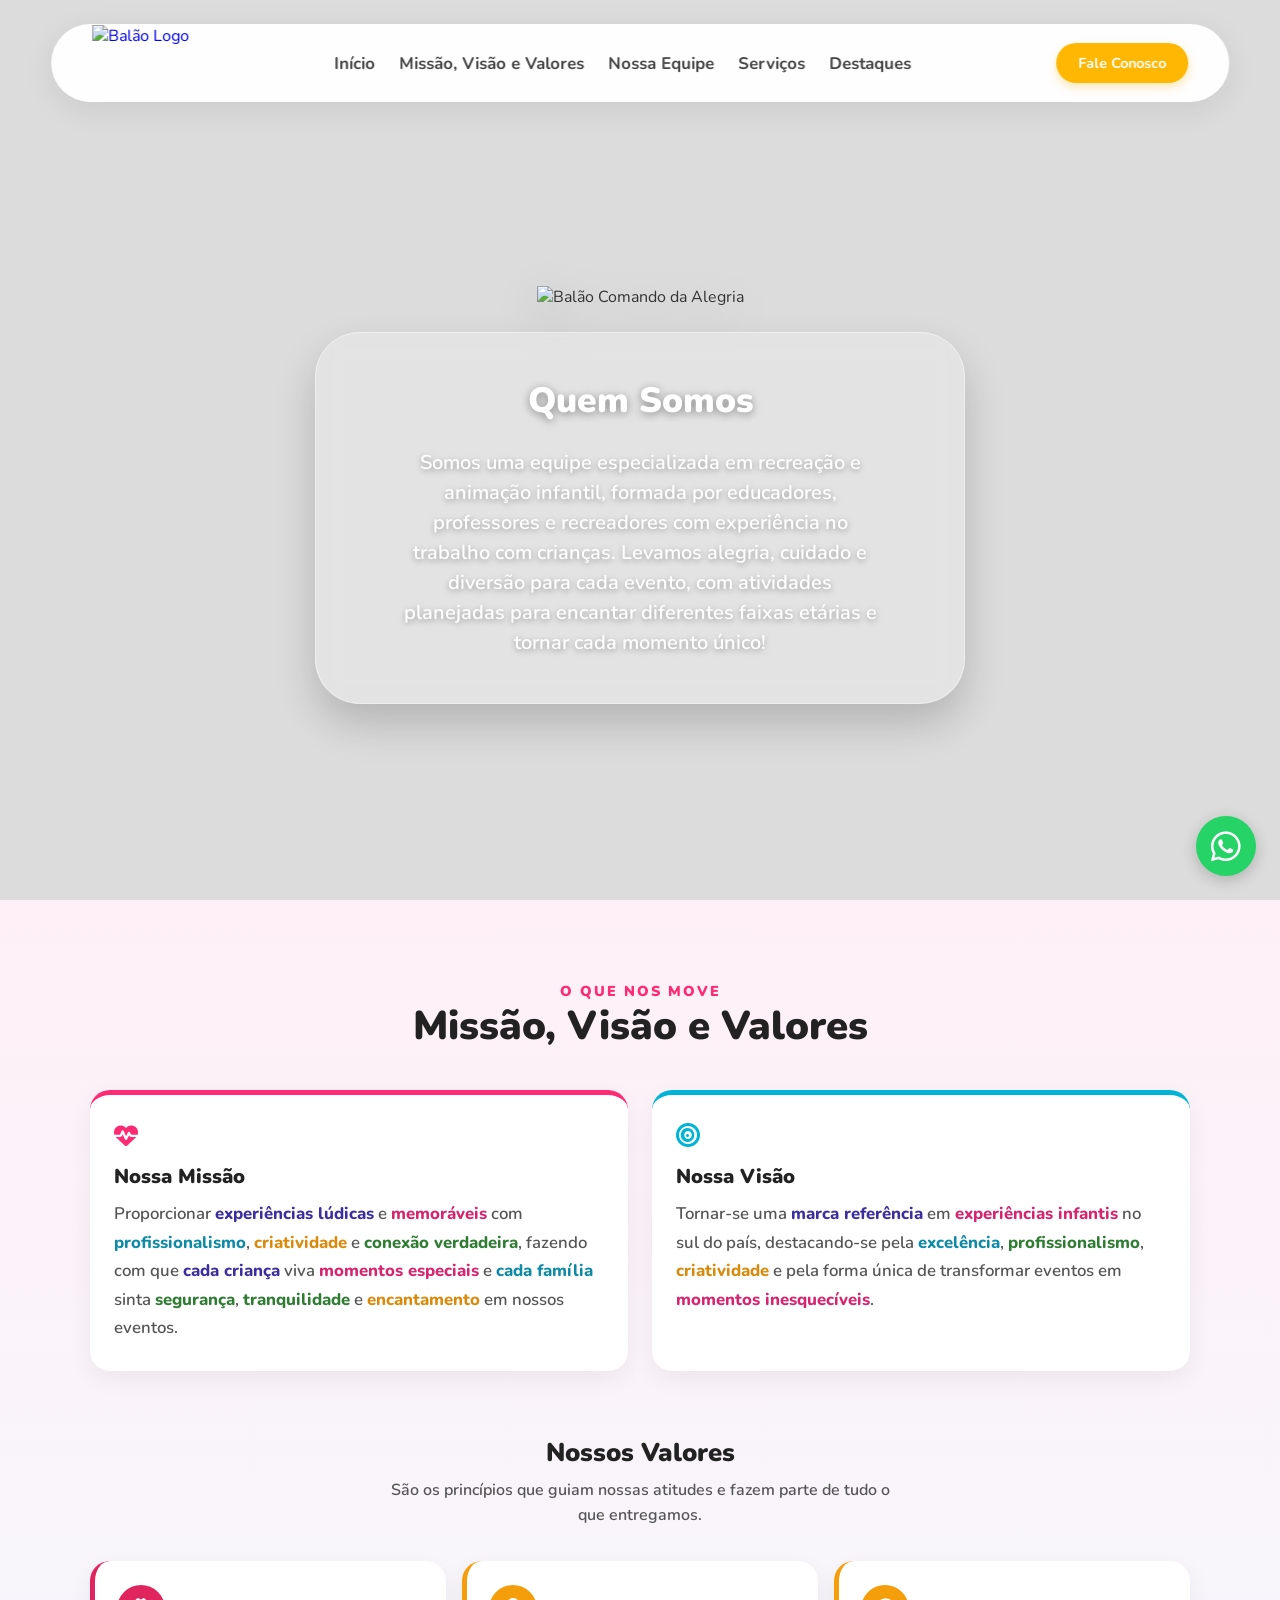
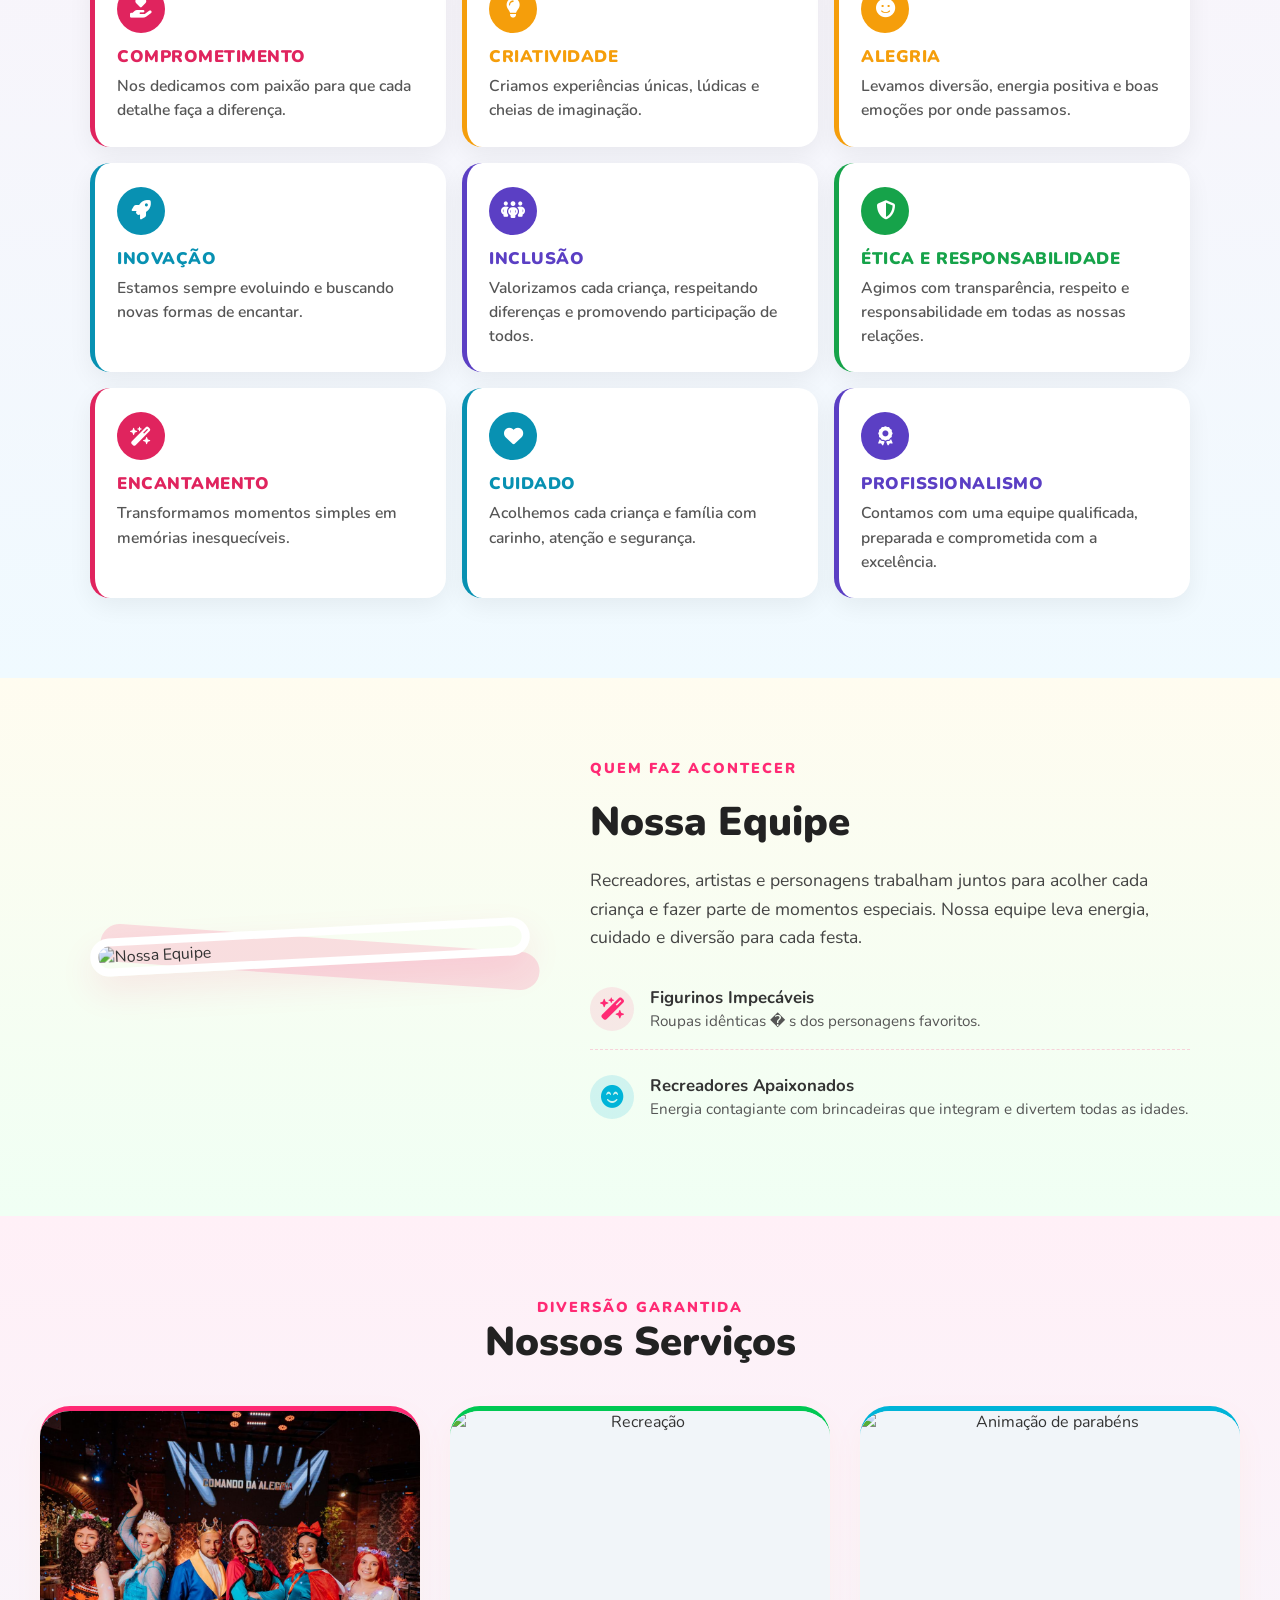
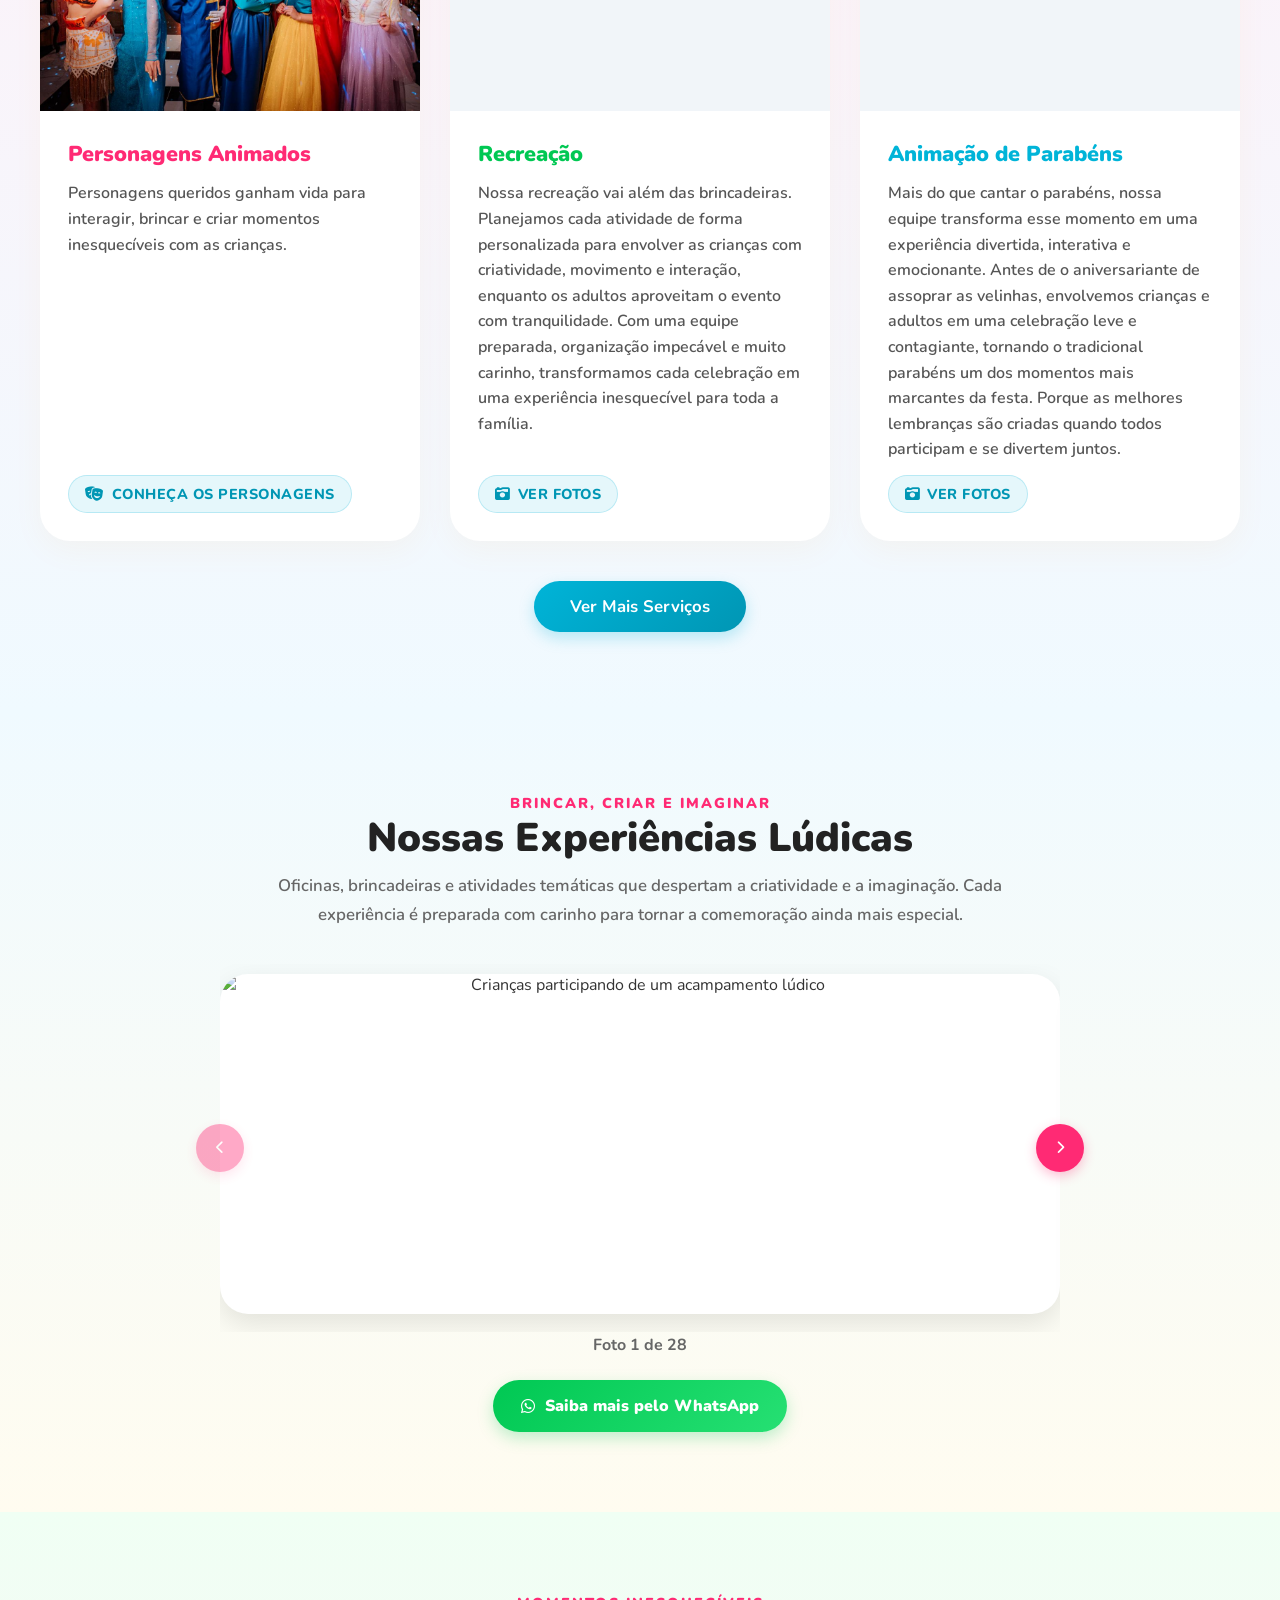
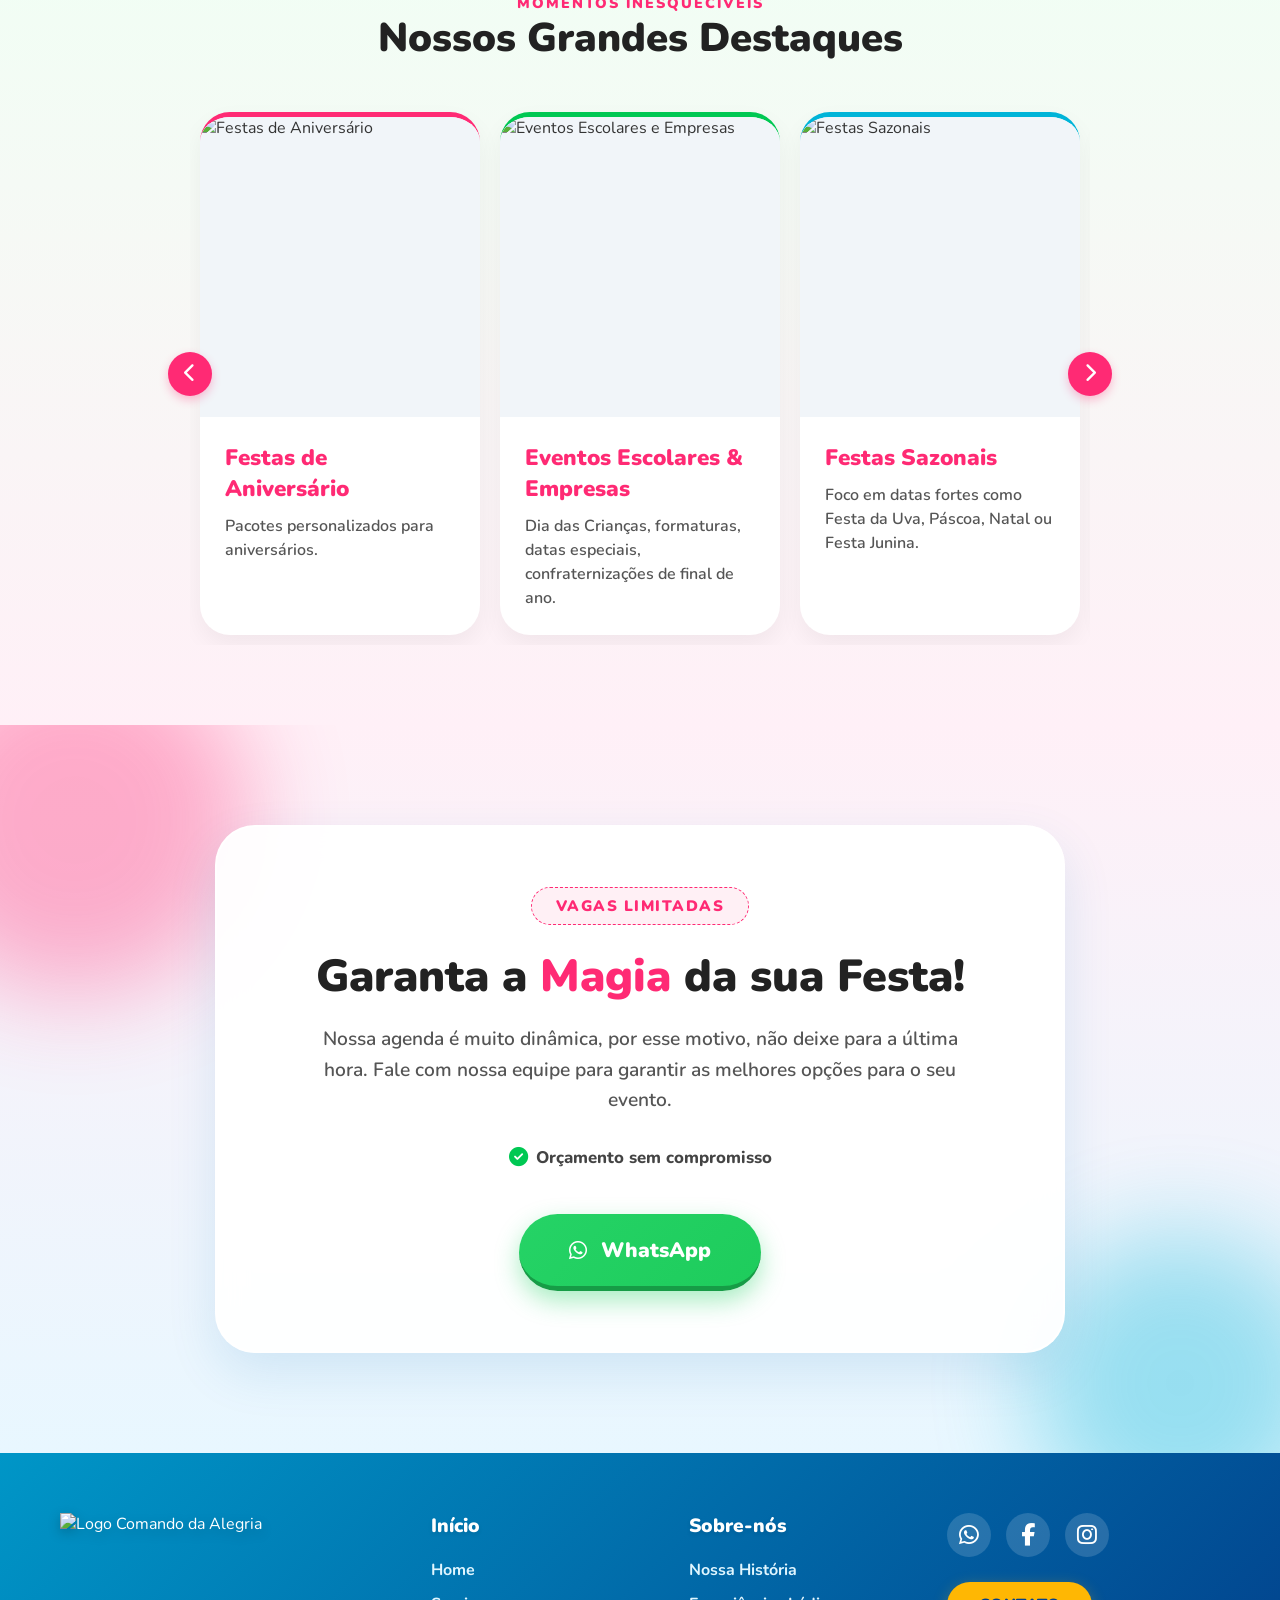
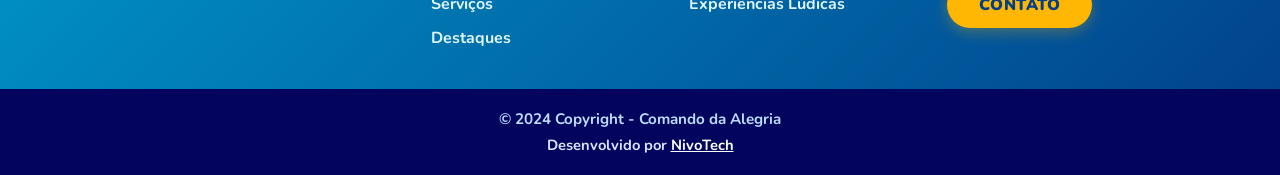
==== commit 708c88e9: "Atualiza Quem Somos, remove botões do hero e refaz Missão, Visão e Valores Co-Authored-By: Claude So" ====
--- a/index.html
+++ b/index.html
@@ -91,11 +91,7 @@
                 </div>
                 <div class="hero-card">
                     <h1 class="hero-title">Quem Somos</h1>
-                    <p class="hero-text">Somos uma equipe apaixonada por transformar festas em experiências inesquecíveis, com recreação, personagens e momentos criados com carinho para cada família.</p>
-                    <div class="hero-buttons">
-                        <a href="#contato-rapido" class="btn-hero btn-pink">RESERVAR DATA</a>
-                        <a href="#servicos" class="btn-hero btn-green">VER SERVIÇOS</a>
-                    </div>
+                    <p class="hero-text">Somos uma equipe especializada em recreação e animação infantil, formada por educadores, professores e recreadores com experiência no trabalho com crianças. Levamos alegria, cuidado e diversão para cada evento, com atividades planejadas para encantar diferentes faixas etárias e tornar cada momento único!</p>
                 </div>
             </div>
         </section>
@@ -106,20 +102,66 @@
                 <h2 class="about-title">Missão, Visão e Valores</h2>
                 <div class="mission-values-grid">
                     <article class="mission-value-card mission-card">
+                        <i class="fa-solid fa-heart-pulse mission-value-icon" aria-hidden="true"></i>
+                        <h3>Nossa Missão</h3>
+                        <p>Proporcionar <strong class="hl-purple">experiências lúdicas</strong> e <strong class="hl-pink">memoráveis</strong> com <strong class="hl-cyan">profissionalismo</strong>, <strong class="hl-orange">criatividade</strong> e <strong class="hl-green">conexão verdadeira</strong>, fazendo com que <strong class="hl-purple">cada criança</strong> viva <strong class="hl-pink">momentos especiais</strong> e <strong class="hl-cyan">cada família</strong> sinta <strong class="hl-green">segurança</strong>, <strong class="hl-green">tranquilidade</strong> e <strong class="hl-orange">encantamento</strong> em nossos eventos.</p>
+                    </article>
+                    <article class="mission-value-card vision-card">
                         <i class="fa-solid fa-bullseye mission-value-icon" aria-hidden="true"></i>
-                        <h3>Missão</h3>
-                        <p>Criar experiências lúdicas e afetivas que transformam celebrações em memórias felizes para crianças e famílias.</p>
-                    </article>
-                    <article class="mission-value-card vision-card">
-                        <i class="fa-solid fa-eye mission-value-icon" aria-hidden="true"></i>
-                        <h3>Visão</h3>
-                        <p>Ser referência em entretenimento infantil, reconhecida pela criatividade, pelo acolhimento e pela confiança em cada evento.</p>
-                    </article>
-                    <article class="mission-value-card values-card">
-                        <i class="fa-solid fa-heart mission-value-icon" aria-hidden="true"></i>
-                        <h3>Valores</h3>
-                        <p>Alegria, carinho, inclusão, segurança, compromisso e trabalho em equipe em cada encontro.</p>
-                    </article>
+                        <h3>Nossa Visão</h3>
+                        <p>Tornar-se uma <strong class="hl-purple">marca referência</strong> em <strong class="hl-pink">experiências infantis</strong> no sul do país, destacando-se pela <strong class="hl-cyan">excelência</strong>, <strong class="hl-green">profissionalismo</strong>, <strong class="hl-orange">criatividade</strong> e pela forma única de transformar eventos em <strong class="hl-pink">momentos inesquecíveis</strong>.</p>
+                    </article>
+                </div>
+                <div class="values-block">
+                    <h3 class="values-title">Nossos Valores</h3>
+                    <p class="values-intro">São os princípios que guiam nossas atitudes e fazem parte de tudo o que entregamos.</p>
+                    <div class="values-grid">
+                    <article class="value-card" style="--vc: #e0245e">
+                        <span class="value-icon"><i class="fa-solid fa-hand-holding-heart" aria-hidden="true"></i></span>
+                        <h4>Comprometimento</h4>
+                        <p>Nos dedicamos com paixão para que cada detalhe faça a diferença.</p>
+                    </article>
+                    <article class="value-card" style="--vc: #f59e0b">
+                        <span class="value-icon"><i class="fa-solid fa-lightbulb" aria-hidden="true"></i></span>
+                        <h4>Criatividade</h4>
+                        <p>Criamos experiências únicas, lúdicas e cheias de imaginação.</p>
+                    </article>
+                    <article class="value-card" style="--vc: #f59e0b">
+                        <span class="value-icon"><i class="fa-solid fa-face-smile" aria-hidden="true"></i></span>
+                        <h4>Alegria</h4>
+                        <p>Levamos diversão, energia positiva e boas emoções por onde passamos.</p>
+                    </article>
+                    <article class="value-card" style="--vc: #0891b2">
+                        <span class="value-icon"><i class="fa-solid fa-rocket" aria-hidden="true"></i></span>
+                        <h4>Inovação</h4>
+                        <p>Estamos sempre evoluindo e buscando novas formas de encantar.</p>
+                    </article>
+                    <article class="value-card" style="--vc: #5b3fc4">
+                        <span class="value-icon"><i class="fa-solid fa-people-group" aria-hidden="true"></i></span>
+                        <h4>Inclusão</h4>
+                        <p>Valorizamos cada criança, respeitando diferenças e promovendo participação de todos.</p>
+                    </article>
+                    <article class="value-card" style="--vc: #16a34a">
+                        <span class="value-icon"><i class="fa-solid fa-shield-halved" aria-hidden="true"></i></span>
+                        <h4>Ética e Responsabilidade</h4>
+                        <p>Agimos com transparência, respeito e responsabilidade em todas as nossas relações.</p>
+                    </article>
+                    <article class="value-card" style="--vc: #e0245e">
+                        <span class="value-icon"><i class="fa-solid fa-wand-magic-sparkles" aria-hidden="true"></i></span>
+                        <h4>Encantamento</h4>
+                        <p>Transformamos momentos simples em memórias inesquecíveis.</p>
+                    </article>
+                    <article class="value-card" style="--vc: #0891b2">
+                        <span class="value-icon"><i class="fa-solid fa-heart" aria-hidden="true"></i></span>
+                        <h4>Cuidado</h4>
+                        <p>Acolhemos cada criança e família com carinho, atenção e segurança.</p>
+                    </article>
+                    <article class="value-card" style="--vc: #5b3fc4">
+                        <span class="value-icon"><i class="fa-solid fa-award" aria-hidden="true"></i></span>
+                        <h4>Profissionalismo</h4>
+                        <p>Contamos com uma equipe qualificada, preparada e comprometida com a excelência.</p>
+                    </article>
+                    </div>
                 </div>
             </div>
         </section>
--- a/style.css
+++ b/style.css
@@ -446,52 +446,6 @@
             max-width: 480px;
         }
 
-        .hero-buttons {
-            display: flex;
-            flex-direction: column;
-            width: 100%;
-            gap: 16px;
-        }
-
-        .btn-hero {
-            display: flex;
-            justify-content: center;
-            align-items: center;
-            width: 100%;
-            padding: 18px 28px;
-            border-radius: 40px;
-            text-decoration: none;
-            font-weight: 900;
-            font-size: 1.1rem;
-            letter-spacing: 0.8px;
-            text-transform: uppercase;
-            box-shadow: 0 6px 18px rgba(0, 0, 0, 0.15);
-            transition: all 0.25s cubic-bezier(0.175, 0.885, 0.32, 1.275);
-            border: none;
-        }
-
-        .btn-pink {
-            background: linear-gradient(135deg, #ff2a74, #ff5b94);
-            color: #fff;
-            border-bottom: 4px solid #c91450;
-        }
-
-        .btn-green {
-            background: linear-gradient(135deg, #00c853, #26e073);
-            color: #fff;
-            border-bottom: 4px solid #00963e;
-        }
-
-        .btn-hero:hover {
-            transform: translateY(-4px);
-            box-shadow: 0 12px 25px rgba(0, 0, 0, 0.22);
-        }
-
-        .btn-hero:active {
-            transform: translateY(-1px);
-            border-bottom-width: 1px;
-        }
-
         /* ==========================================================================
            TRANSIÇÕES DE DEGRADÊ ENTRE AS SEÇÕES (CONTINUIDADE SUAVIZADA)
            ========================================================================== */
@@ -547,8 +501,8 @@
 
         .mission-values-grid {
             display: grid;
-            grid-template-columns: repeat(auto-fit, minmax(230px, 1fr));
-            gap: 20px;
+            grid-template-columns: repeat(auto-fit, minmax(300px, 1fr));
+            gap: 24px;
             margin-top: 40px;
         }
 
@@ -596,9 +550,92 @@
 
         .mission-value-card p {
             color: #555;
-            font-size: 1rem;
+            font-size: 1.05rem;
+            font-weight: 600;
+            line-height: 1.7;
+        }
+
+        .mission-value-card strong { font-weight: 800; }
+        .hl-purple { color: #3b2fa0; }
+        .hl-pink { color: #d6246e; }
+        .hl-cyan { color: #0e8aa6; }
+        .hl-orange { color: #d98a0b; }
+        .hl-green { color: #2e7d32; }
+
+        .values-block { margin-top: 64px; }
+
+        .values-title {
+            color: #222;
+            font-size: 1.6rem;
+            font-weight: 900;
+            margin-bottom: 8px;
+        }
+
+        .values-intro {
+            color: #555;
             font-weight: 600;
             line-height: 1.6;
+            max-width: 520px;
+            margin: 0 auto;
+        }
+
+        .values-grid {
+            display: grid;
+            grid-template-columns: 1fr;
+            gap: 16px;
+            margin-top: 32px;
+        }
+
+        .value-card {
+            background: #ffffff;
+            border-radius: 20px;
+            padding: 24px 22px;
+            box-shadow: 0 8px 24px rgba(0, 0, 0, 0.06);
+            text-align: left;
+            border-left: 5px solid var(--vc);
+            transition: transform 0.25s ease, box-shadow 0.25s ease;
+        }
+
+        .value-card:hover {
+            transform: translateY(-4px);
+            box-shadow: 0 14px 30px rgba(0, 0, 0, 0.1);
+        }
+
+        .value-icon {
+            display: inline-flex;
+            align-items: center;
+            justify-content: center;
+            width: 48px;
+            height: 48px;
+            border-radius: 50%;
+            background: var(--vc);
+            color: #fff;
+            font-size: 1.2rem;
+            margin-bottom: 12px;
+        }
+
+        .value-card h4 {
+            color: var(--vc);
+            font-size: 1.05rem;
+            font-weight: 900;
+            text-transform: uppercase;
+            letter-spacing: 0.5px;
+            margin-bottom: 6px;
+        }
+
+        .value-card p {
+            color: #555;
+            font-size: 0.98rem;
+            font-weight: 600;
+            line-height: 1.55;
+        }
+
+        @media (min-width: 640px) {
+            .values-grid { grid-template-columns: repeat(2, 1fr); }
+        }
+
+        @media (min-width: 992px) {
+            .values-grid { grid-template-columns: repeat(3, 1fr); }
         }
 
         /* ------------------------------------ */
@@ -2029,18 +2066,6 @@
                 border-radius: 45px;
             }
 
-            .hero-buttons {
-                flex-direction: row;
-                justify-content: center;
-                gap: 20px;
-            }
-
-            .btn-hero {
-                width: auto;
-                min-width: 240px;
-                padding: 18px 32px;
-            }
-
             .balloon-container {
                 max-width: 340px;
             }
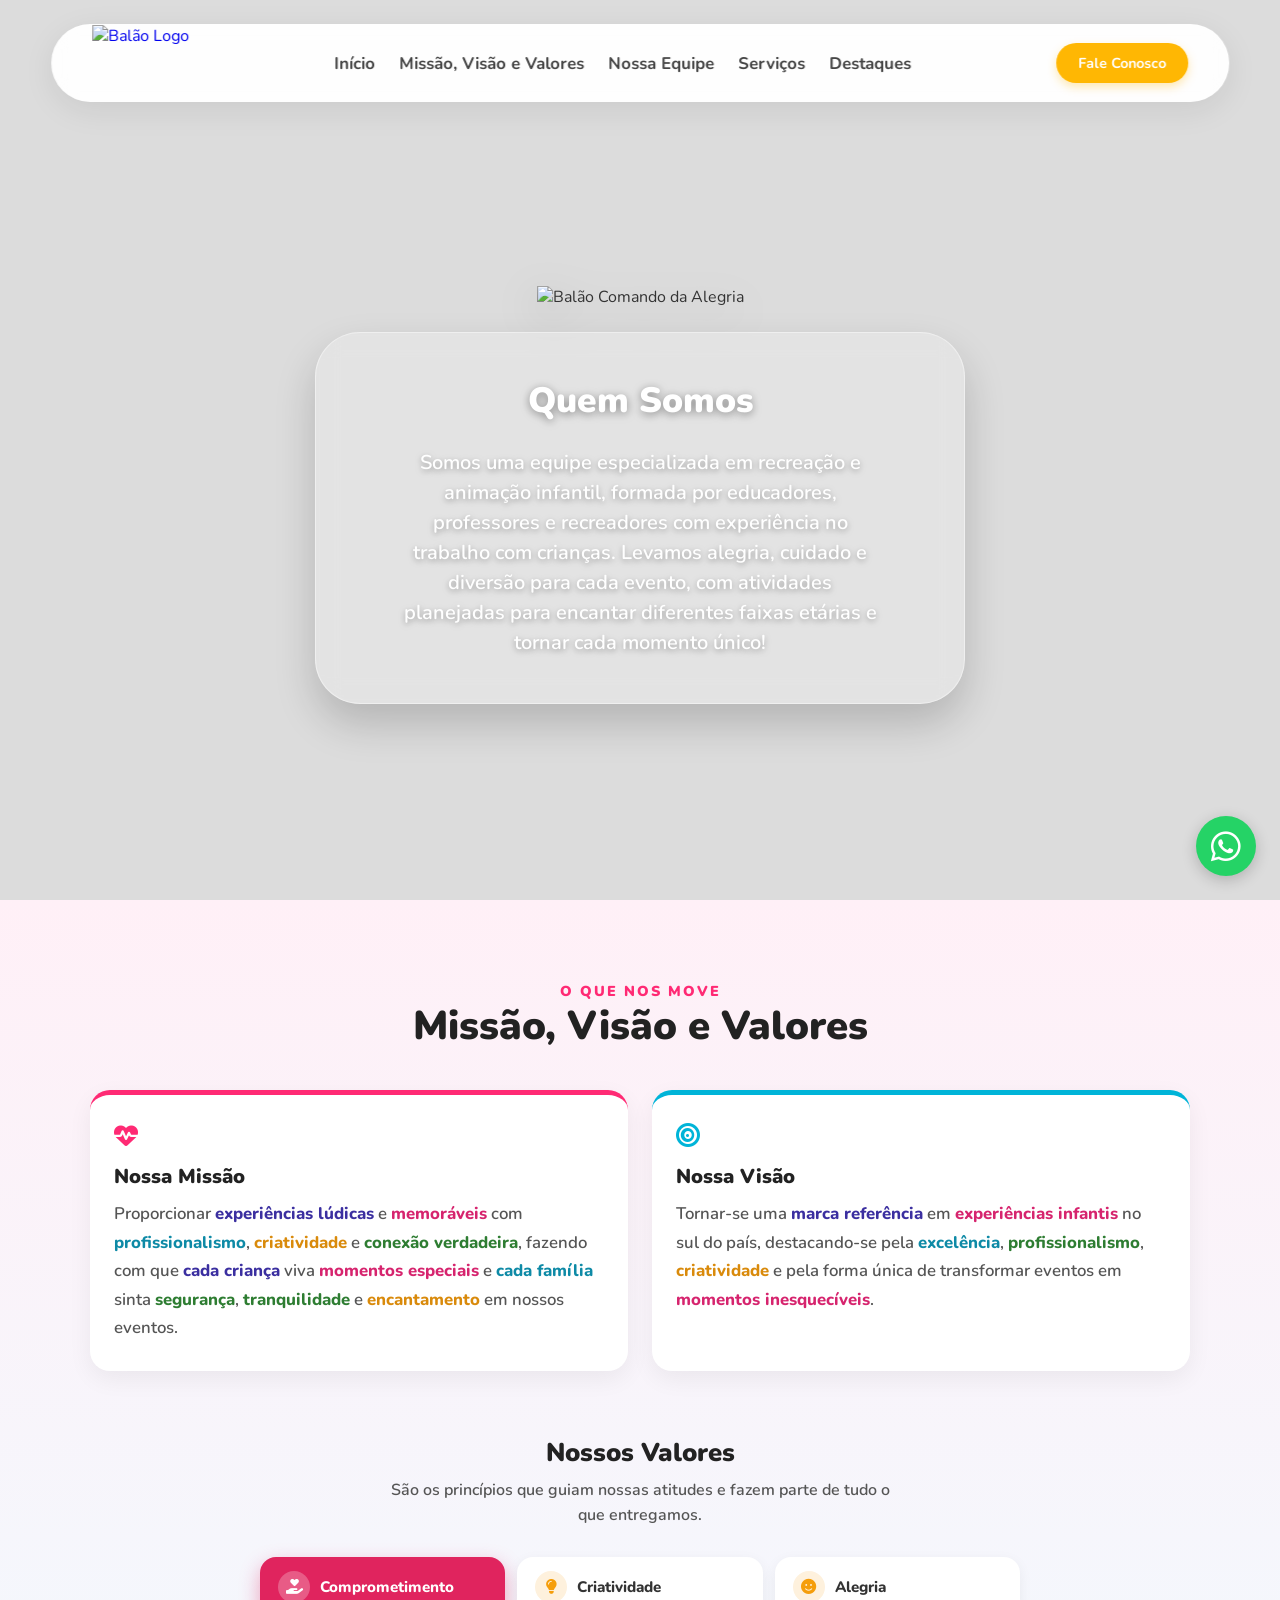
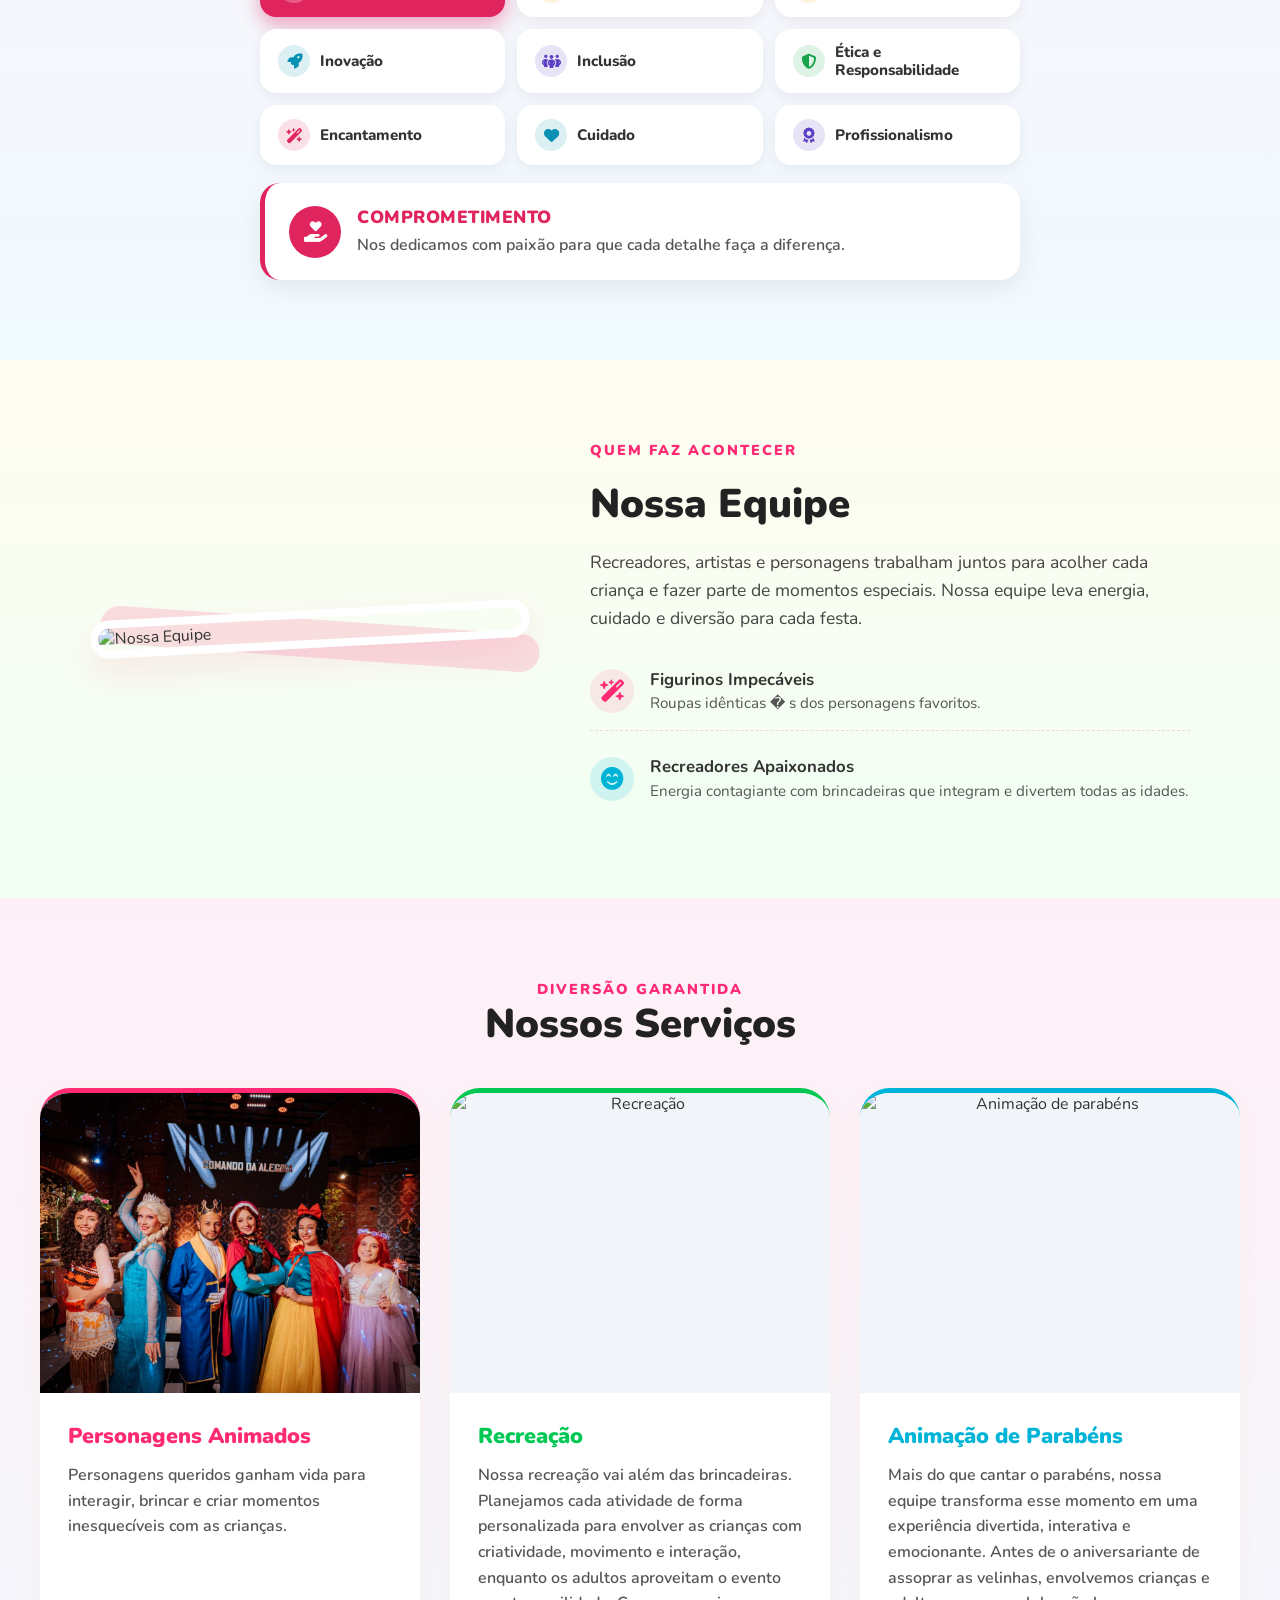
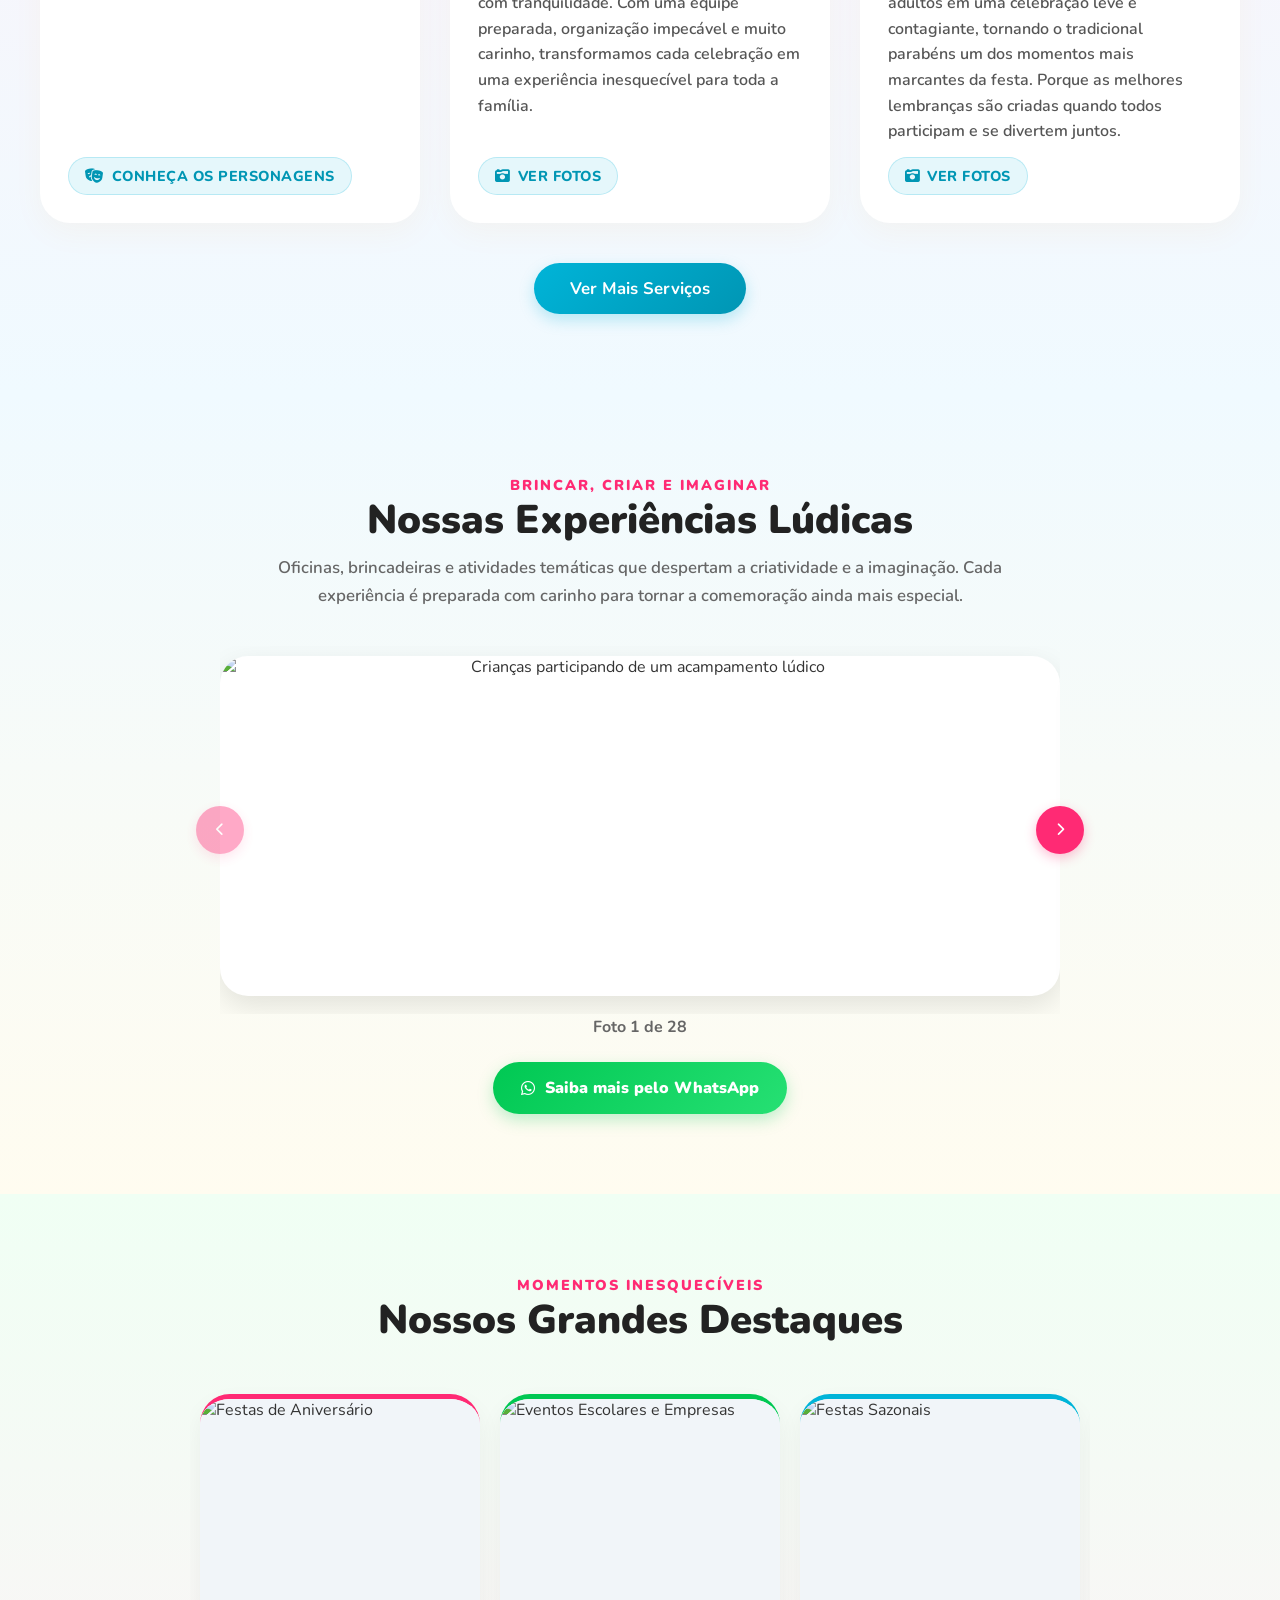
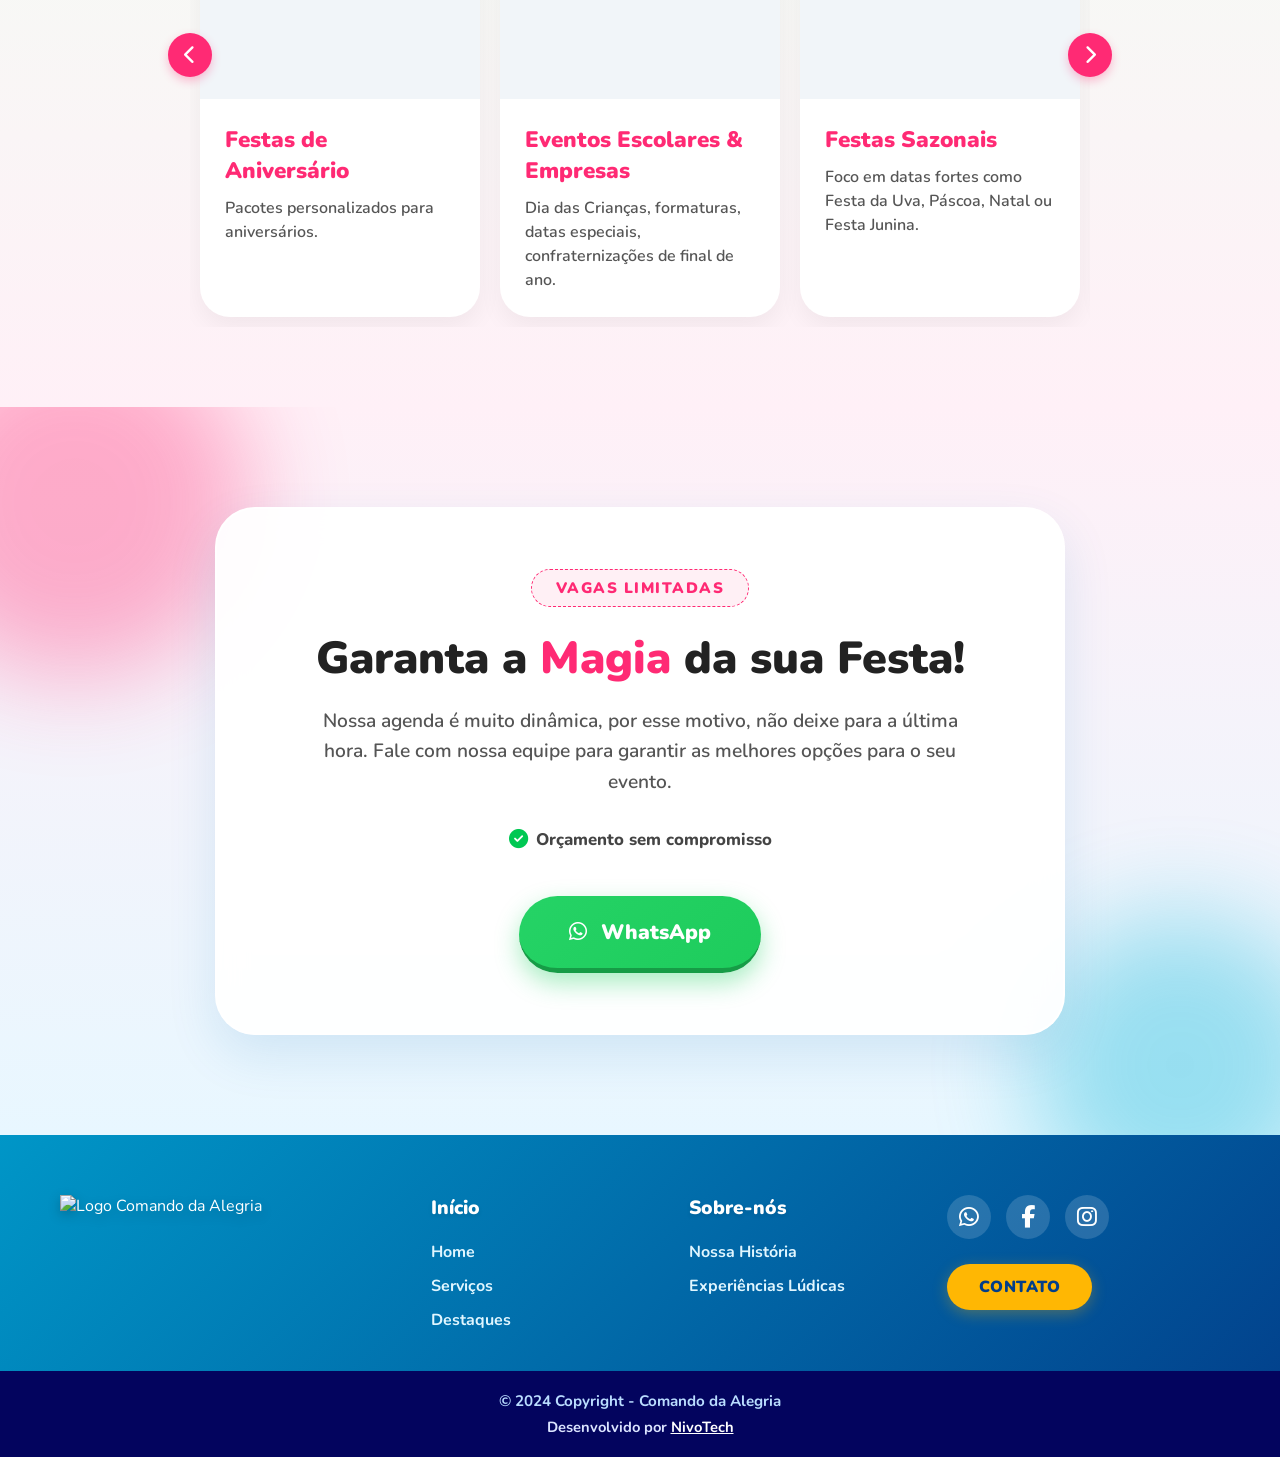
==== commit 41ec865a: "Valores: troca 9 cards por seletor compacto com painel de descrição Co-Authored-By: Claude Sonnet 5." ====
--- a/index.html
+++ b/index.html
@@ -115,52 +115,41 @@
                 <div class="values-block">
                     <h3 class="values-title">Nossos Valores</h3>
                     <p class="values-intro">São os princípios que guiam nossas atitudes e fazem parte de tudo o que entregamos.</p>
-                    <div class="values-grid">
-                    <article class="value-card" style="--vc: #e0245e">
-                        <span class="value-icon"><i class="fa-solid fa-hand-holding-heart" aria-hidden="true"></i></span>
-                        <h4>Comprometimento</h4>
-                        <p>Nos dedicamos com paixão para que cada detalhe faça a diferença.</p>
-                    </article>
-                    <article class="value-card" style="--vc: #f59e0b">
-                        <span class="value-icon"><i class="fa-solid fa-lightbulb" aria-hidden="true"></i></span>
-                        <h4>Criatividade</h4>
-                        <p>Criamos experiências únicas, lúdicas e cheias de imaginação.</p>
-                    </article>
-                    <article class="value-card" style="--vc: #f59e0b">
-                        <span class="value-icon"><i class="fa-solid fa-face-smile" aria-hidden="true"></i></span>
-                        <h4>Alegria</h4>
-                        <p>Levamos diversão, energia positiva e boas emoções por onde passamos.</p>
-                    </article>
-                    <article class="value-card" style="--vc: #0891b2">
-                        <span class="value-icon"><i class="fa-solid fa-rocket" aria-hidden="true"></i></span>
-                        <h4>Inovação</h4>
-                        <p>Estamos sempre evoluindo e buscando novas formas de encantar.</p>
-                    </article>
-                    <article class="value-card" style="--vc: #5b3fc4">
-                        <span class="value-icon"><i class="fa-solid fa-people-group" aria-hidden="true"></i></span>
-                        <h4>Inclusão</h4>
-                        <p>Valorizamos cada criança, respeitando diferenças e promovendo participação de todos.</p>
-                    </article>
-                    <article class="value-card" style="--vc: #16a34a">
-                        <span class="value-icon"><i class="fa-solid fa-shield-halved" aria-hidden="true"></i></span>
-                        <h4>Ética e Responsabilidade</h4>
-                        <p>Agimos com transparência, respeito e responsabilidade em todas as nossas relações.</p>
-                    </article>
-                    <article class="value-card" style="--vc: #e0245e">
-                        <span class="value-icon"><i class="fa-solid fa-wand-magic-sparkles" aria-hidden="true"></i></span>
-                        <h4>Encantamento</h4>
-                        <p>Transformamos momentos simples em memórias inesquecíveis.</p>
-                    </article>
-                    <article class="value-card" style="--vc: #0891b2">
-                        <span class="value-icon"><i class="fa-solid fa-heart" aria-hidden="true"></i></span>
-                        <h4>Cuidado</h4>
-                        <p>Acolhemos cada criança e família com carinho, atenção e segurança.</p>
-                    </article>
-                    <article class="value-card" style="--vc: #5b3fc4">
-                        <span class="value-icon"><i class="fa-solid fa-award" aria-hidden="true"></i></span>
-                        <h4>Profissionalismo</h4>
-                        <p>Contamos com uma equipe qualificada, preparada e comprometida com a excelência.</p>
-                    </article>
+                    <div class="values-grid" role="tablist" aria-label="Nossos valores">
+                        <button type="button" class="value-chip" role="tab" id="value-tab-0" aria-selected="true" aria-controls="value-panel" data-desc="Nos dedicamos com paixão para que cada detalhe faça a diferença." data-title="Comprometimento" data-icon="fa-hand-holding-heart" style="--vc: #e0245e">
+                            <i class="fa-solid fa-hand-holding-heart" aria-hidden="true"></i><span>Comprometimento</span>
+                        </button>
+                        <button type="button" class="value-chip" role="tab" id="value-tab-1" aria-selected="false" aria-controls="value-panel" data-desc="Criamos experiências únicas, lúdicas e cheias de imaginação." data-title="Criatividade" data-icon="fa-lightbulb" style="--vc: #f59e0b">
+                            <i class="fa-solid fa-lightbulb" aria-hidden="true"></i><span>Criatividade</span>
+                        </button>
+                        <button type="button" class="value-chip" role="tab" id="value-tab-2" aria-selected="false" aria-controls="value-panel" data-desc="Levamos diversão, energia positiva e boas emoções por onde passamos." data-title="Alegria" data-icon="fa-face-smile" style="--vc: #f59e0b">
+                            <i class="fa-solid fa-face-smile" aria-hidden="true"></i><span>Alegria</span>
+                        </button>
+                        <button type="button" class="value-chip" role="tab" id="value-tab-3" aria-selected="false" aria-controls="value-panel" data-desc="Estamos sempre evoluindo e buscando novas formas de encantar." data-title="Inovação" data-icon="fa-rocket" style="--vc: #0891b2">
+                            <i class="fa-solid fa-rocket" aria-hidden="true"></i><span>Inovação</span>
+                        </button>
+                        <button type="button" class="value-chip" role="tab" id="value-tab-4" aria-selected="false" aria-controls="value-panel" data-desc="Valorizamos cada criança, respeitando diferenças e promovendo participação de todos." data-title="Inclusão" data-icon="fa-people-group" style="--vc: #5b3fc4">
+                            <i class="fa-solid fa-people-group" aria-hidden="true"></i><span>Inclusão</span>
+                        </button>
+                        <button type="button" class="value-chip" role="tab" id="value-tab-5" aria-selected="false" aria-controls="value-panel" data-desc="Agimos com transparência, respeito e responsabilidade em todas as nossas relações." data-title="Ética e Responsabilidade" data-icon="fa-shield-halved" style="--vc: #16a34a">
+                            <i class="fa-solid fa-shield-halved" aria-hidden="true"></i><span>Ética e Responsabilidade</span>
+                        </button>
+                        <button type="button" class="value-chip" role="tab" id="value-tab-6" aria-selected="false" aria-controls="value-panel" data-desc="Transformamos momentos simples em memórias inesquecíveis." data-title="Encantamento" data-icon="fa-wand-magic-sparkles" style="--vc: #e0245e">
+                            <i class="fa-solid fa-wand-magic-sparkles" aria-hidden="true"></i><span>Encantamento</span>
+                        </button>
+                        <button type="button" class="value-chip" role="tab" id="value-tab-7" aria-selected="false" aria-controls="value-panel" data-desc="Acolhemos cada criança e família com carinho, atenção e segurança." data-title="Cuidado" data-icon="fa-heart" style="--vc: #0891b2">
+                            <i class="fa-solid fa-heart" aria-hidden="true"></i><span>Cuidado</span>
+                        </button>
+                        <button type="button" class="value-chip" role="tab" id="value-tab-8" aria-selected="false" aria-controls="value-panel" data-desc="Contamos com uma equipe qualificada, preparada e comprometida com a excelência." data-title="Profissionalismo" data-icon="fa-award" style="--vc: #5b3fc4">
+                            <i class="fa-solid fa-award" aria-hidden="true"></i><span>Profissionalismo</span>
+                        </button>
+                    </div>
+                    <div class="value-detail" id="value-panel" role="tabpanel" aria-live="polite" style="--vc: #e0245e">
+                        <span class="value-detail-icon"><i class="fa-solid fa-hand-holding-heart" aria-hidden="true"></i></span>
+                        <div>
+                            <h4>Comprometimento</h4>
+                            <p>Nos dedicamos com paixão para que cada detalhe faça a diferença.</p>
+                        </div>
                     </div>
                 </div>
             </div>
@@ -766,6 +755,33 @@
         });
 
     </script>
+    <script>
+        (function () {
+            var chips = document.querySelectorAll('.value-chip');
+            var panel = document.getElementById('value-panel');
+            if (!chips.length || !panel) return;
+            chips.forEach(function (chip, idx) {
+                chip.addEventListener('click', function () {
+                    chips.forEach(function (c) { c.setAttribute('aria-selected', c === chip ? 'true' : 'false'); });
+                    panel.style.setProperty('--vc', chip.style.getPropertyValue('--vc'));
+                    panel.querySelector('i').className = 'fa-solid ' + chip.dataset.icon;
+                    panel.querySelector('h4').textContent = chip.dataset.title;
+                    panel.querySelector('p').textContent = chip.dataset.desc;
+                    panel.classList.remove('is-changing');
+                    void panel.offsetWidth;
+                    panel.classList.add('is-changing');
+                });
+                chip.addEventListener('keydown', function (ev) {
+                    var d = ev.key === 'ArrowRight' ? 1 : ev.key === 'ArrowLeft' ? -1 : 0;
+                    if (!d) return;
+                    ev.preventDefault();
+                    var next = chips[(idx + d + chips.length) % chips.length];
+                    next.focus();
+                    next.click();
+                });
+            });
+        })();
+    </script>
     <script src="fit-photos.js"></script>
 </body>
 
--- a/style.css
+++ b/style.css
@@ -581,61 +581,133 @@
 
         .values-grid {
             display: grid;
-            grid-template-columns: 1fr;
+            grid-template-columns: repeat(2, minmax(0, 1fr));
+            gap: 10px;
+            margin: 28px auto 0;
+            max-width: 760px;
+        }
+
+        .value-chip {
+            display: flex;
+            flex-direction: column;
+            align-items: center;
+            justify-content: center;
+            gap: 6px;
+            padding: 12px 8px;
+            min-width: 0;
+            text-align: center;
+            background: #ffffff;
+            border: 2px solid transparent;
+            border-radius: 16px;
+            box-shadow: 0 4px 14px rgba(0, 0, 0, 0.06);
+            color: #333;
+            font-family: inherit;
+            font-size: 0.85rem;
+            font-weight: 800;
+            line-height: 1.2;
+            cursor: pointer;
+            transition: transform 0.2s ease, box-shadow 0.2s ease, background 0.2s ease;
+        }
+
+        .value-chip i {
+            flex: 0 0 auto;
+            width: 32px;
+            height: 32px;
+            display: inline-flex;
+            align-items: center;
+            justify-content: center;
+            border-radius: 50%;
+            background: color-mix(in srgb, var(--vc) 14%, #fff);
+            color: var(--vc);
+            font-size: 0.95rem;
+            transition: background 0.2s ease, color 0.2s ease;
+        }
+
+        .value-chip:last-child:nth-child(odd) {
+            grid-column: 1 / -1;
+        }
+
+        .value-chip:hover {
+            transform: translateY(-2px);
+        }
+
+        .value-chip:focus-visible {
+            outline: 3px solid var(--vc);
+            outline-offset: 2px;
+        }
+
+        .value-chip[aria-selected="true"] {
+            background: var(--vc);
+            color: #fff;
+            box-shadow: 0 8px 20px color-mix(in srgb, var(--vc) 40%, transparent);
+        }
+
+        .value-chip[aria-selected="true"] i {
+            background: rgba(255, 255, 255, 0.25);
+            color: #fff;
+        }
+
+        .value-detail {
+            display: flex;
+            align-items: center;
             gap: 16px;
-            margin-top: 32px;
-        }
-
-        .value-card {
+            max-width: 760px;
+            margin: 18px auto 0;
+            padding: 22px 24px;
             background: #ffffff;
+            border-left: 5px solid var(--vc);
             border-radius: 20px;
-            padding: 24px 22px;
-            box-shadow: 0 8px 24px rgba(0, 0, 0, 0.06);
+            box-shadow: 0 8px 24px rgba(0, 0, 0, 0.07);
             text-align: left;
-            border-left: 5px solid var(--vc);
-            transition: transform 0.25s ease, box-shadow 0.25s ease;
-        }
-
-        .value-card:hover {
-            transform: translateY(-4px);
-            box-shadow: 0 14px 30px rgba(0, 0, 0, 0.1);
-        }
-
-        .value-icon {
+        }
+
+        .value-detail.is-changing {
+            animation: valueFade 0.35s ease;
+        }
+
+        @keyframes valueFade {
+            from { opacity: 0; transform: translateY(6px); }
+            to { opacity: 1; transform: none; }
+        }
+
+        .value-detail-icon {
+            flex: 0 0 auto;
+            width: 52px;
+            height: 52px;
             display: inline-flex;
             align-items: center;
             justify-content: center;
-            width: 48px;
-            height: 48px;
             border-radius: 50%;
             background: var(--vc);
             color: #fff;
-            font-size: 1.2rem;
-            margin-bottom: 12px;
-        }
-
-        .value-card h4 {
+            font-size: 1.3rem;
+        }
+
+        .value-detail h4 {
             color: var(--vc);
-            font-size: 1.05rem;
+            font-size: 1.1rem;
             font-weight: 900;
             text-transform: uppercase;
             letter-spacing: 0.5px;
-            margin-bottom: 6px;
-        }
-
-        .value-card p {
+            margin-bottom: 4px;
+        }
+
+        .value-detail p {
             color: #555;
-            font-size: 0.98rem;
+            font-size: 1rem;
             font-weight: 600;
             line-height: 1.55;
         }
 
         @media (min-width: 640px) {
-            .values-grid { grid-template-columns: repeat(2, 1fr); }
-        }
-
-        @media (min-width: 992px) {
-            .values-grid { grid-template-columns: repeat(3, 1fr); }
+            .values-grid { grid-template-columns: repeat(3, minmax(0, 1fr)); gap: 12px; }
+            .value-chip:last-child:nth-child(odd) { grid-column: auto; }
+            .value-chip { flex-direction: row; justify-content: flex-start; text-align: left; gap: 10px; font-size: 0.95rem; padding: 12px 16px; }
+        }
+
+        @media (prefers-reduced-motion: reduce) {
+            .value-detail.is-changing { animation: none; }
+            .value-chip { transition: none; }
         }
 
         /* ------------------------------------ */
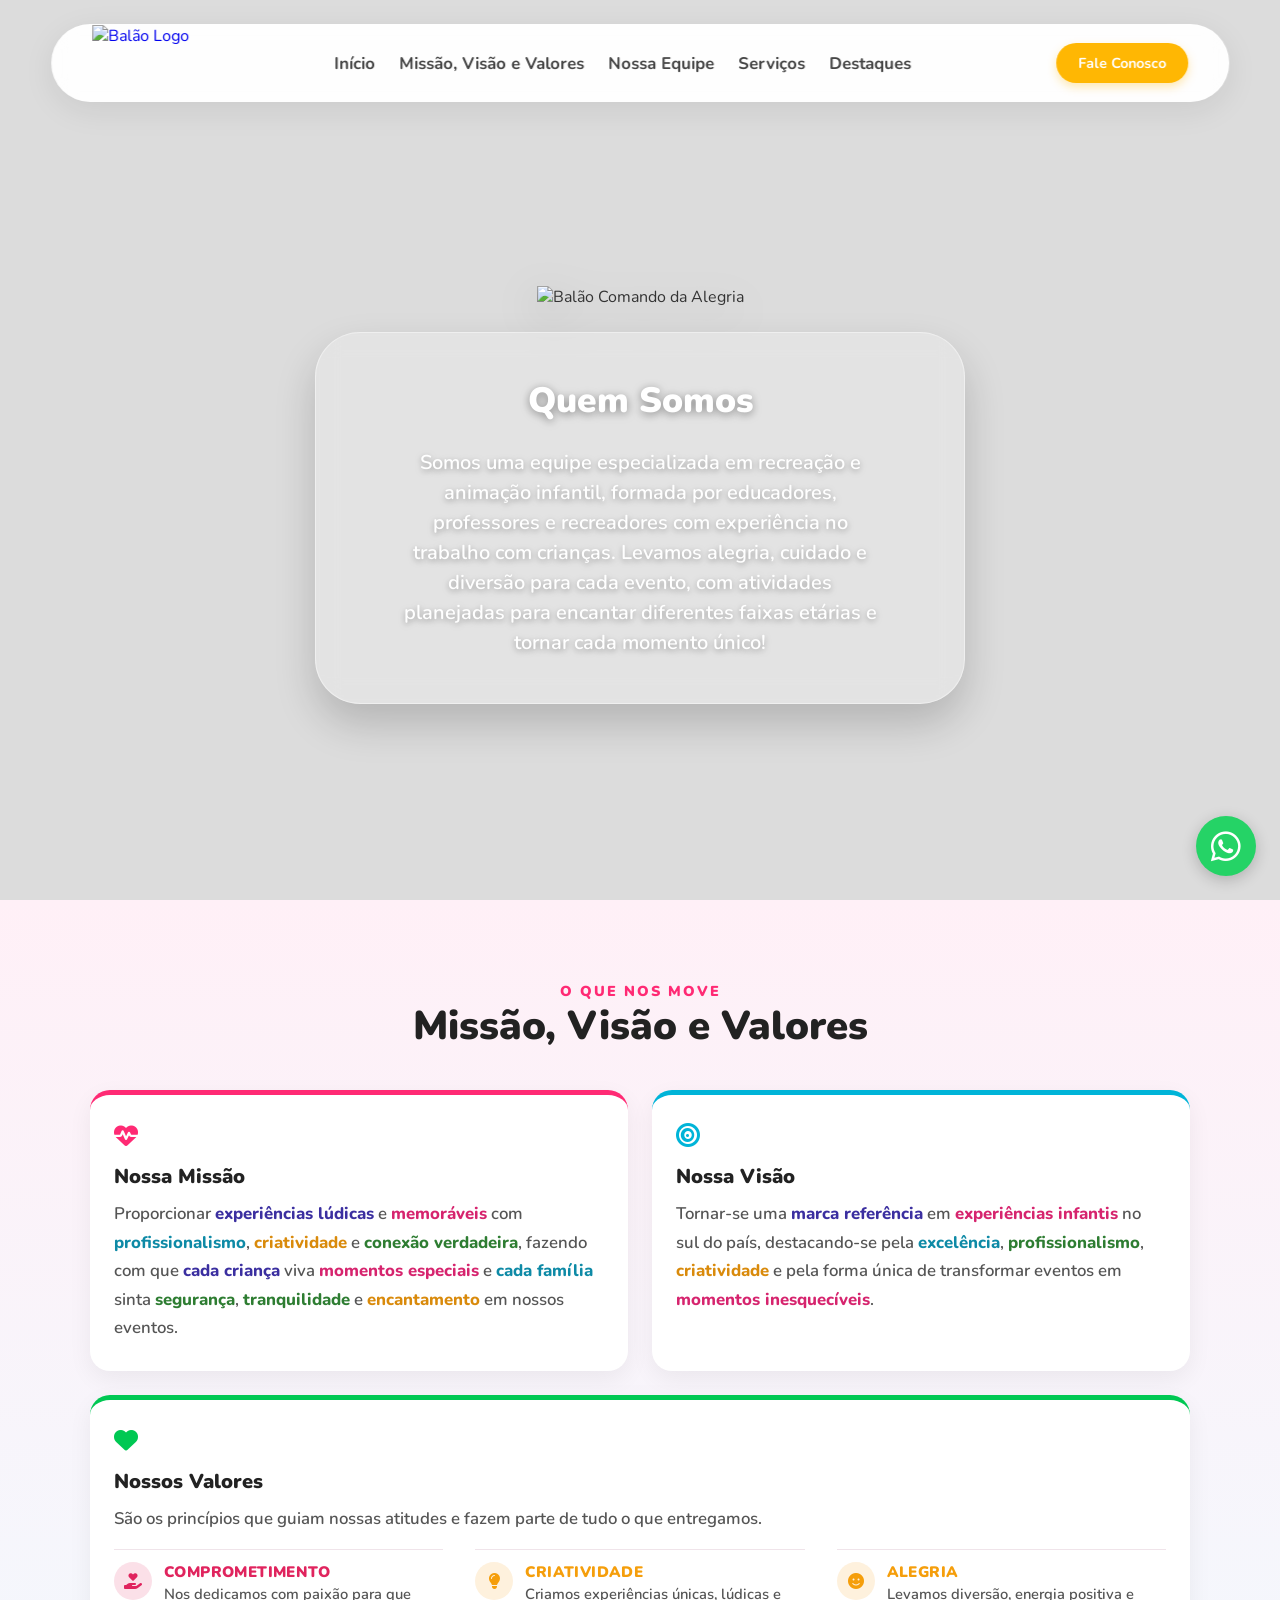
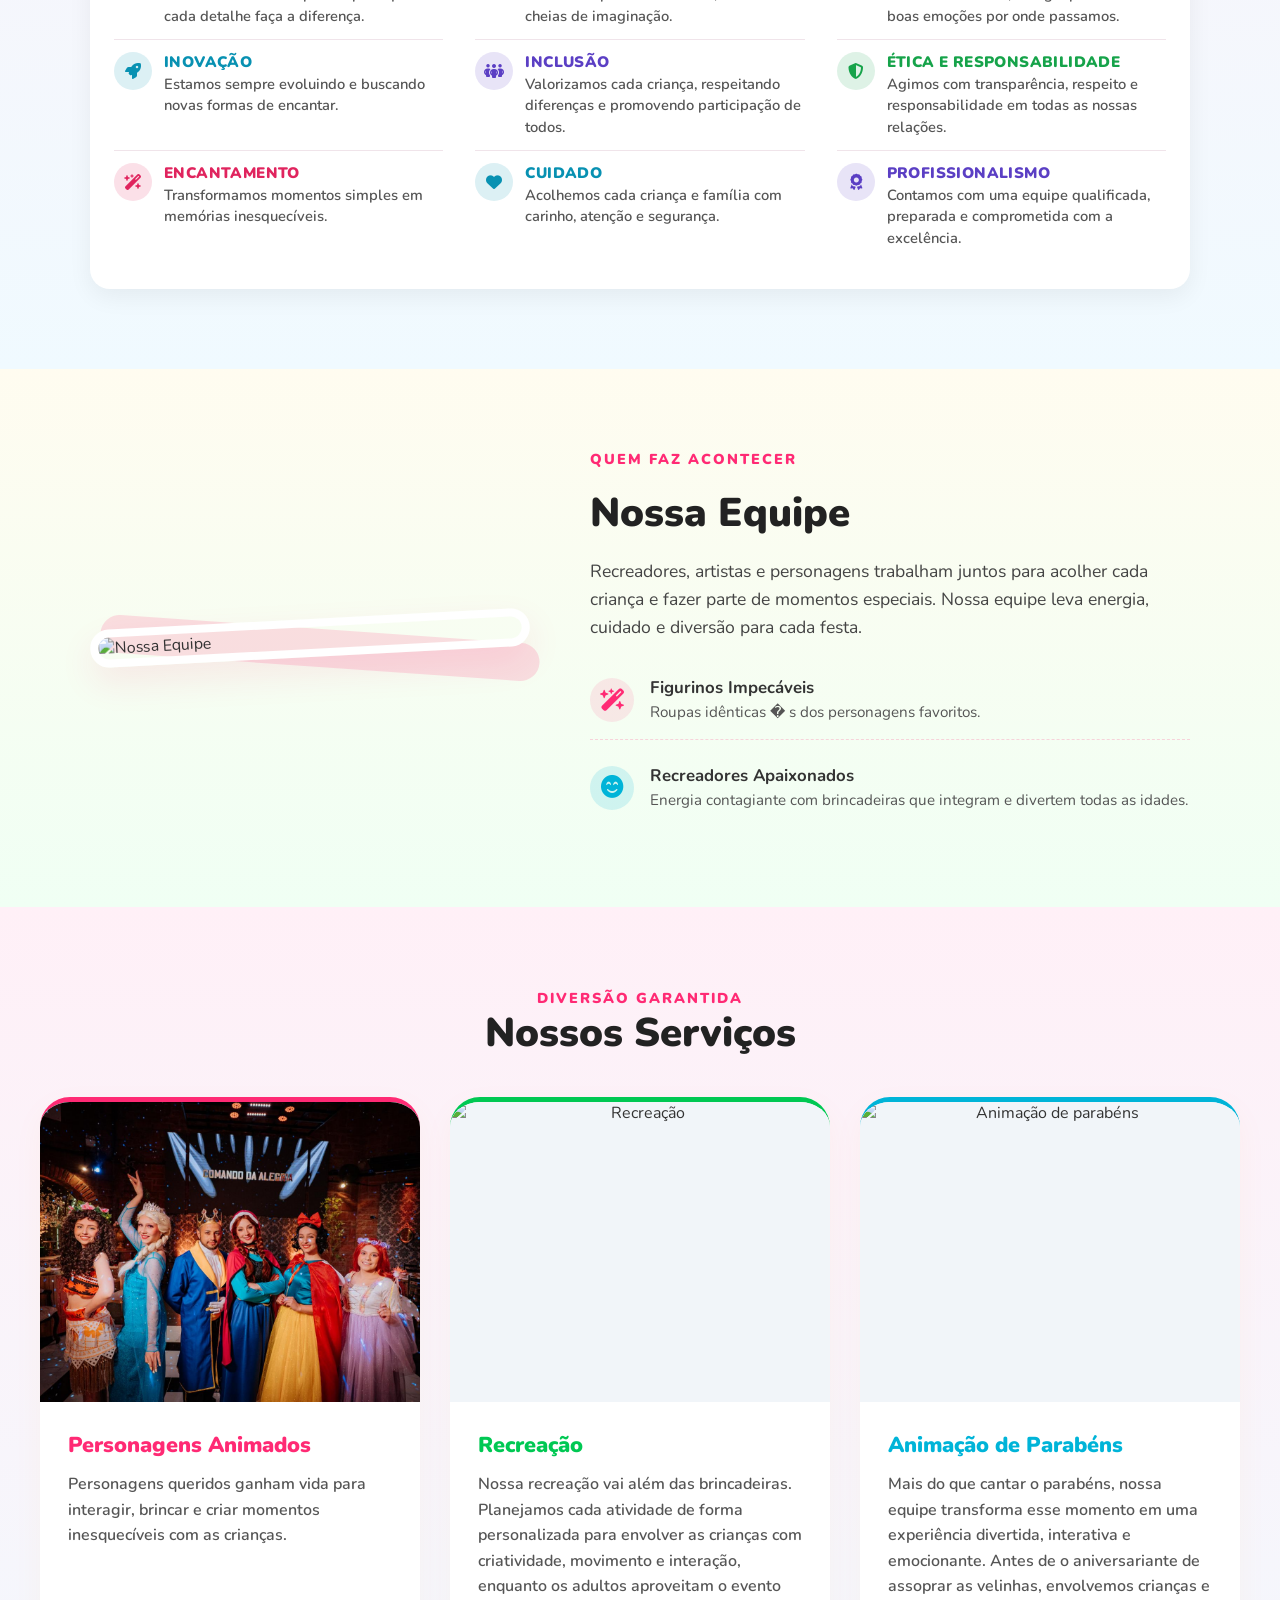
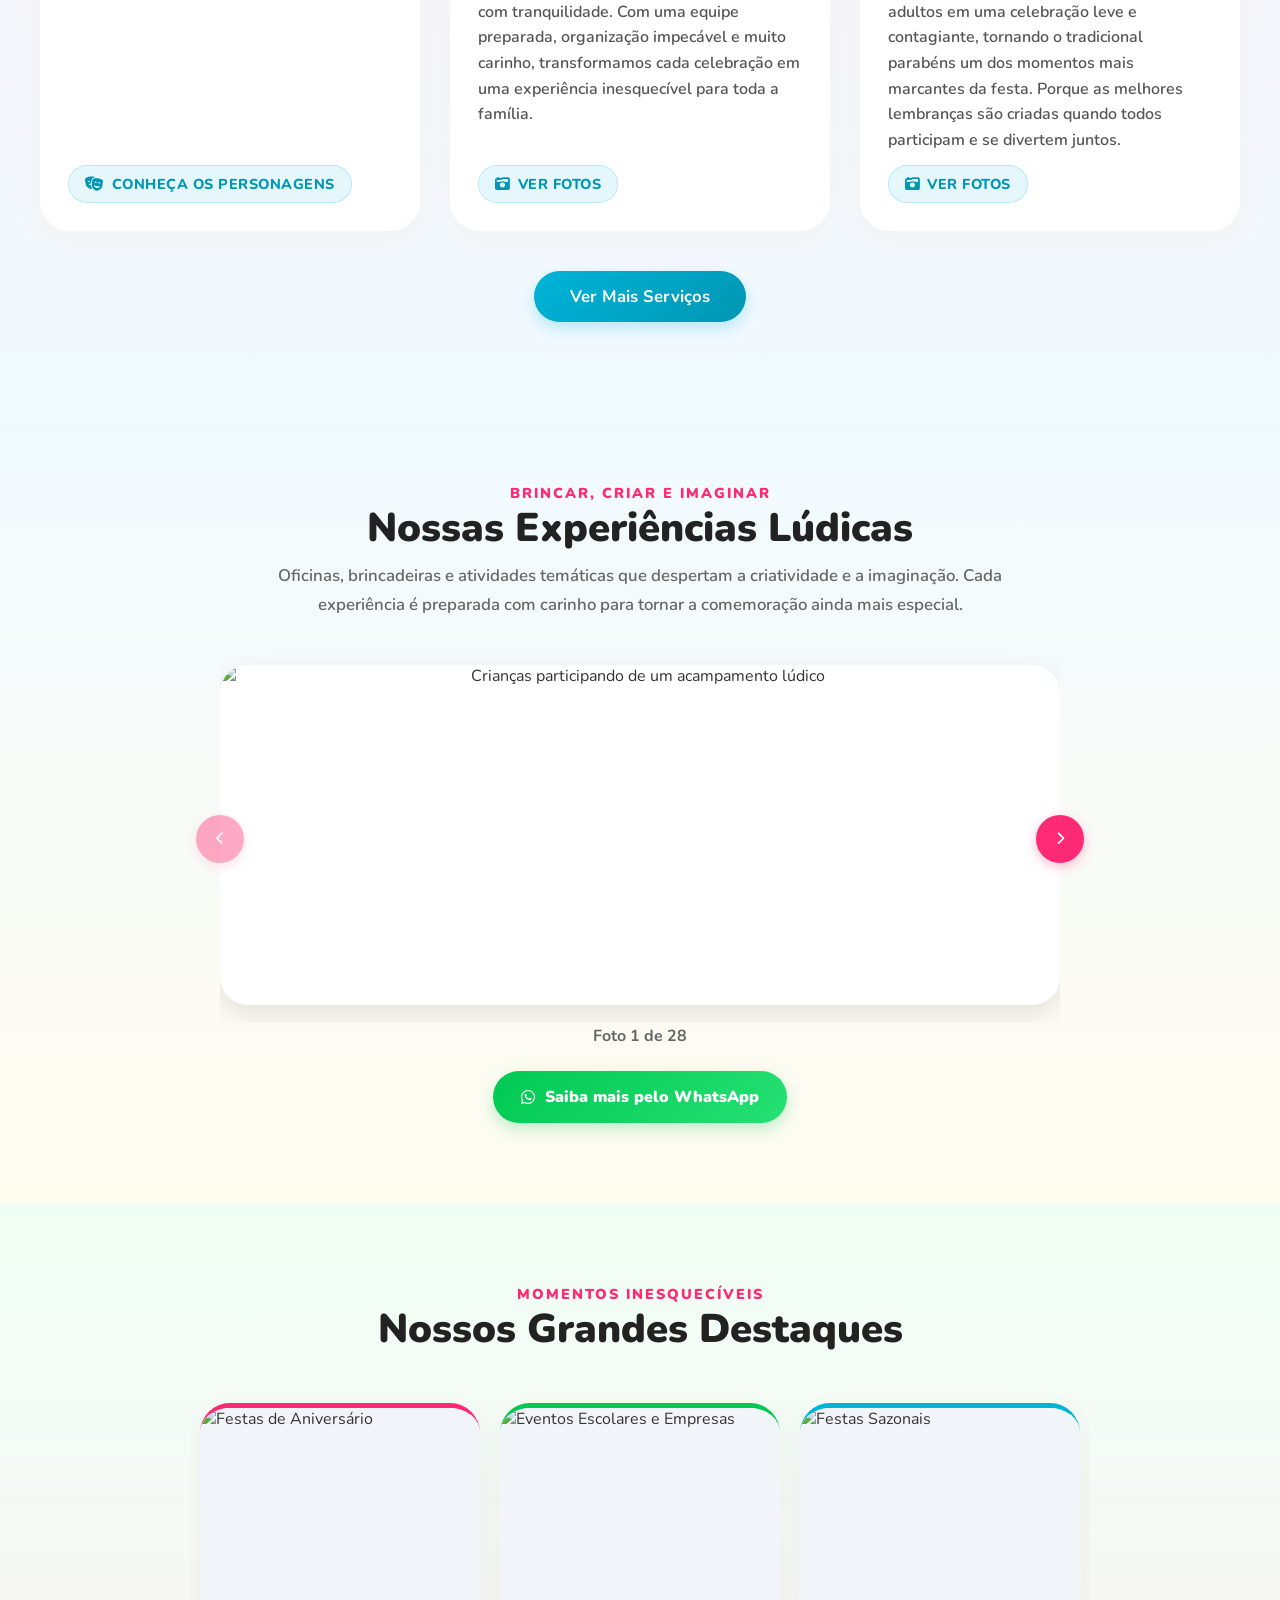
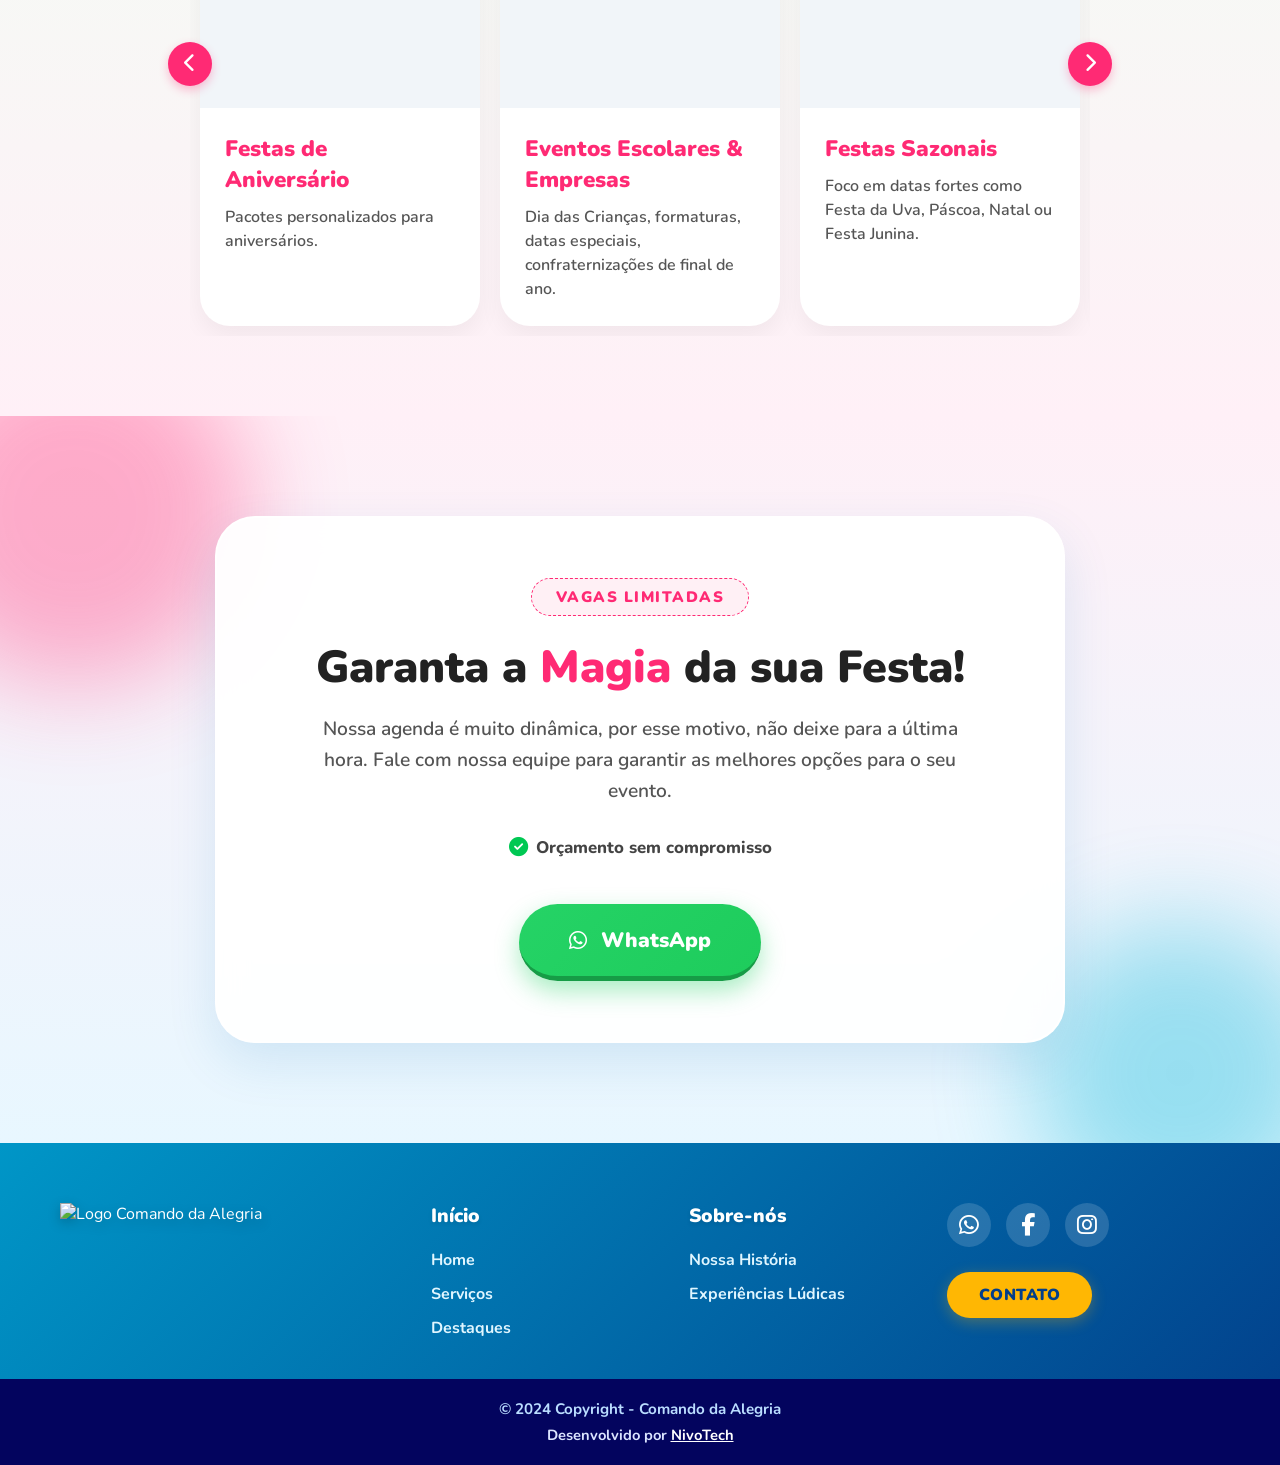
==== commit a4bfef82: "Missão, Visão e Valores: 3 cards, com Valores em card largo contendo os 9 itens Co-Authored-By: Clau" ====
--- a/index.html
+++ b/index.html
@@ -111,46 +111,76 @@
                         <h3>Nossa Visão</h3>
                         <p>Tornar-se uma <strong class="hl-purple">marca referência</strong> em <strong class="hl-pink">experiências infantis</strong> no sul do país, destacando-se pela <strong class="hl-cyan">excelência</strong>, <strong class="hl-green">profissionalismo</strong>, <strong class="hl-orange">criatividade</strong> e pela forma única de transformar eventos em <strong class="hl-pink">momentos inesquecíveis</strong>.</p>
                     </article>
-                </div>
-                <div class="values-block">
-                    <h3 class="values-title">Nossos Valores</h3>
-                    <p class="values-intro">São os princípios que guiam nossas atitudes e fazem parte de tudo o que entregamos.</p>
-                    <div class="values-grid" role="tablist" aria-label="Nossos valores">
-                        <button type="button" class="value-chip" role="tab" id="value-tab-0" aria-selected="true" aria-controls="value-panel" data-desc="Nos dedicamos com paixão para que cada detalhe faça a diferença." data-title="Comprometimento" data-icon="fa-hand-holding-heart" style="--vc: #e0245e">
-                            <i class="fa-solid fa-hand-holding-heart" aria-hidden="true"></i><span>Comprometimento</span>
-                        </button>
-                        <button type="button" class="value-chip" role="tab" id="value-tab-1" aria-selected="false" aria-controls="value-panel" data-desc="Criamos experiências únicas, lúdicas e cheias de imaginação." data-title="Criatividade" data-icon="fa-lightbulb" style="--vc: #f59e0b">
-                            <i class="fa-solid fa-lightbulb" aria-hidden="true"></i><span>Criatividade</span>
-                        </button>
-                        <button type="button" class="value-chip" role="tab" id="value-tab-2" aria-selected="false" aria-controls="value-panel" data-desc="Levamos diversão, energia positiva e boas emoções por onde passamos." data-title="Alegria" data-icon="fa-face-smile" style="--vc: #f59e0b">
-                            <i class="fa-solid fa-face-smile" aria-hidden="true"></i><span>Alegria</span>
-                        </button>
-                        <button type="button" class="value-chip" role="tab" id="value-tab-3" aria-selected="false" aria-controls="value-panel" data-desc="Estamos sempre evoluindo e buscando novas formas de encantar." data-title="Inovação" data-icon="fa-rocket" style="--vc: #0891b2">
-                            <i class="fa-solid fa-rocket" aria-hidden="true"></i><span>Inovação</span>
-                        </button>
-                        <button type="button" class="value-chip" role="tab" id="value-tab-4" aria-selected="false" aria-controls="value-panel" data-desc="Valorizamos cada criança, respeitando diferenças e promovendo participação de todos." data-title="Inclusão" data-icon="fa-people-group" style="--vc: #5b3fc4">
-                            <i class="fa-solid fa-people-group" aria-hidden="true"></i><span>Inclusão</span>
-                        </button>
-                        <button type="button" class="value-chip" role="tab" id="value-tab-5" aria-selected="false" aria-controls="value-panel" data-desc="Agimos com transparência, respeito e responsabilidade em todas as nossas relações." data-title="Ética e Responsabilidade" data-icon="fa-shield-halved" style="--vc: #16a34a">
-                            <i class="fa-solid fa-shield-halved" aria-hidden="true"></i><span>Ética e Responsabilidade</span>
-                        </button>
-                        <button type="button" class="value-chip" role="tab" id="value-tab-6" aria-selected="false" aria-controls="value-panel" data-desc="Transformamos momentos simples em memórias inesquecíveis." data-title="Encantamento" data-icon="fa-wand-magic-sparkles" style="--vc: #e0245e">
-                            <i class="fa-solid fa-wand-magic-sparkles" aria-hidden="true"></i><span>Encantamento</span>
-                        </button>
-                        <button type="button" class="value-chip" role="tab" id="value-tab-7" aria-selected="false" aria-controls="value-panel" data-desc="Acolhemos cada criança e família com carinho, atenção e segurança." data-title="Cuidado" data-icon="fa-heart" style="--vc: #0891b2">
-                            <i class="fa-solid fa-heart" aria-hidden="true"></i><span>Cuidado</span>
-                        </button>
-                        <button type="button" class="value-chip" role="tab" id="value-tab-8" aria-selected="false" aria-controls="value-panel" data-desc="Contamos com uma equipe qualificada, preparada e comprometida com a excelência." data-title="Profissionalismo" data-icon="fa-award" style="--vc: #5b3fc4">
-                            <i class="fa-solid fa-award" aria-hidden="true"></i><span>Profissionalismo</span>
-                        </button>
-                    </div>
-                    <div class="value-detail" id="value-panel" role="tabpanel" aria-live="polite" style="--vc: #e0245e">
-                        <span class="value-detail-icon"><i class="fa-solid fa-hand-holding-heart" aria-hidden="true"></i></span>
-                        <div>
-                            <h4>Comprometimento</h4>
-                            <p>Nos dedicamos com paixão para que cada detalhe faça a diferença.</p>
-                        </div>
-                    </div>
+                    <article class="mission-value-card values-card">
+                        <i class="fa-solid fa-heart mission-value-icon" aria-hidden="true"></i>
+                        <h3>Nossos Valores</h3>
+                        <p class="values-intro">São os princípios que guiam nossas atitudes e fazem parte de tudo o que entregamos.</p>
+                        <ul class="values-list">
+                            <li class="value-item" style="--vc: #e0245e">
+                                <span class="value-icon"><i class="fa-solid fa-hand-holding-heart" aria-hidden="true"></i></span>
+                                <div>
+                                    <h4>Comprometimento</h4>
+                                    <p>Nos dedicamos com paixão para que cada detalhe faça a diferença.</p>
+                                </div>
+                            </li>
+                            <li class="value-item" style="--vc: #f59e0b">
+                                <span class="value-icon"><i class="fa-solid fa-lightbulb" aria-hidden="true"></i></span>
+                                <div>
+                                    <h4>Criatividade</h4>
+                                    <p>Criamos experiências únicas, lúdicas e cheias de imaginação.</p>
+                                </div>
+                            </li>
+                            <li class="value-item" style="--vc: #f59e0b">
+                                <span class="value-icon"><i class="fa-solid fa-face-smile" aria-hidden="true"></i></span>
+                                <div>
+                                    <h4>Alegria</h4>
+                                    <p>Levamos diversão, energia positiva e boas emoções por onde passamos.</p>
+                                </div>
+                            </li>
+                            <li class="value-item" style="--vc: #0891b2">
+                                <span class="value-icon"><i class="fa-solid fa-rocket" aria-hidden="true"></i></span>
+                                <div>
+                                    <h4>Inovação</h4>
+                                    <p>Estamos sempre evoluindo e buscando novas formas de encantar.</p>
+                                </div>
+                            </li>
+                            <li class="value-item" style="--vc: #5b3fc4">
+                                <span class="value-icon"><i class="fa-solid fa-people-group" aria-hidden="true"></i></span>
+                                <div>
+                                    <h4>Inclusão</h4>
+                                    <p>Valorizamos cada criança, respeitando diferenças e promovendo participação de todos.</p>
+                                </div>
+                            </li>
+                            <li class="value-item" style="--vc: #16a34a">
+                                <span class="value-icon"><i class="fa-solid fa-shield-halved" aria-hidden="true"></i></span>
+                                <div>
+                                    <h4>Ética e Responsabilidade</h4>
+                                    <p>Agimos com transparência, respeito e responsabilidade em todas as nossas relações.</p>
+                                </div>
+                            </li>
+                            <li class="value-item" style="--vc: #e0245e">
+                                <span class="value-icon"><i class="fa-solid fa-wand-magic-sparkles" aria-hidden="true"></i></span>
+                                <div>
+                                    <h4>Encantamento</h4>
+                                    <p>Transformamos momentos simples em memórias inesquecíveis.</p>
+                                </div>
+                            </li>
+                            <li class="value-item" style="--vc: #0891b2">
+                                <span class="value-icon"><i class="fa-solid fa-heart" aria-hidden="true"></i></span>
+                                <div>
+                                    <h4>Cuidado</h4>
+                                    <p>Acolhemos cada criança e família com carinho, atenção e segurança.</p>
+                                </div>
+                            </li>
+                            <li class="value-item" style="--vc: #5b3fc4">
+                                <span class="value-icon"><i class="fa-solid fa-award" aria-hidden="true"></i></span>
+                                <div>
+                                    <h4>Profissionalismo</h4>
+                                    <p>Contamos com uma equipe qualificada, preparada e comprometida com a excelência.</p>
+                                </div>
+                            </li>
+                        </ul>
+                    </article>
                 </div>
             </div>
         </section>
@@ -755,33 +785,6 @@
         });
 
     </script>
-    <script>
-        (function () {
-            var chips = document.querySelectorAll('.value-chip');
-            var panel = document.getElementById('value-panel');
-            if (!chips.length || !panel) return;
-            chips.forEach(function (chip, idx) {
-                chip.addEventListener('click', function () {
-                    chips.forEach(function (c) { c.setAttribute('aria-selected', c === chip ? 'true' : 'false'); });
-                    panel.style.setProperty('--vc', chip.style.getPropertyValue('--vc'));
-                    panel.querySelector('i').className = 'fa-solid ' + chip.dataset.icon;
-                    panel.querySelector('h4').textContent = chip.dataset.title;
-                    panel.querySelector('p').textContent = chip.dataset.desc;
-                    panel.classList.remove('is-changing');
-                    void panel.offsetWidth;
-                    panel.classList.add('is-changing');
-                });
-                chip.addEventListener('keydown', function (ev) {
-                    var d = ev.key === 'ArrowRight' ? 1 : ev.key === 'ArrowLeft' ? -1 : 0;
-                    if (!d) return;
-                    ev.preventDefault();
-                    var next = chips[(idx + d + chips.length) % chips.length];
-                    next.focus();
-                    next.click();
-                });
-            });
-        })();
-    </script>
     <script src="fit-photos.js"></script>
 </body>
 
--- a/style.css
+++ b/style.css
@@ -501,7 +501,7 @@
 
         .mission-values-grid {
             display: grid;
-            grid-template-columns: repeat(auto-fit, minmax(300px, 1fr));
+            grid-template-columns: 1fr;
             gap: 24px;
             margin-top: 40px;
         }
@@ -562,152 +562,64 @@
         .hl-orange { color: #d98a0b; }
         .hl-green { color: #2e7d32; }
 
-        .values-block { margin-top: 64px; }
-
-        .values-title {
-            color: #222;
-            font-size: 1.6rem;
-            font-weight: 900;
+        .values-card {
+            grid-column: 1 / -1;
+        }
+
+        .values-intro {
             margin-bottom: 8px;
         }
 
-        .values-intro {
-            color: #555;
-            font-weight: 600;
-            line-height: 1.6;
-            max-width: 520px;
-            margin: 0 auto;
-        }
-
-        .values-grid {
+        .values-list {
+            list-style: none;
             display: grid;
-            grid-template-columns: repeat(2, minmax(0, 1fr));
-            gap: 10px;
-            margin: 28px auto 0;
-            max-width: 760px;
-        }
-
-        .value-chip {
-            display: flex;
-            flex-direction: column;
-            align-items: center;
-            justify-content: center;
-            gap: 6px;
-            padding: 12px 8px;
-            min-width: 0;
-            text-align: center;
-            background: #ffffff;
-            border: 2px solid transparent;
-            border-radius: 16px;
-            box-shadow: 0 4px 14px rgba(0, 0, 0, 0.06);
-            color: #333;
-            font-family: inherit;
-            font-size: 0.85rem;
-            font-weight: 800;
-            line-height: 1.2;
-            cursor: pointer;
-            transition: transform 0.2s ease, box-shadow 0.2s ease, background 0.2s ease;
-        }
-
-        .value-chip i {
+            grid-template-columns: 1fr;
+            gap: 0 32px;
+            margin-top: 16px;
+            padding: 0;
+        }
+
+        .value-item {
+            display: flex;
+            align-items: flex-start;
+            gap: 12px;
+            padding: 12px 0;
+            border-top: 1px solid #f0e4ea;
+        }
+
+        .value-icon {
             flex: 0 0 auto;
-            width: 32px;
-            height: 32px;
+            width: 38px;
+            height: 38px;
             display: inline-flex;
             align-items: center;
             justify-content: center;
             border-radius: 50%;
             background: color-mix(in srgb, var(--vc) 14%, #fff);
             color: var(--vc);
+            font-size: 1rem;
+        }
+
+        .value-item h4 {
+            color: var(--vc);
             font-size: 0.95rem;
-            transition: background 0.2s ease, color 0.2s ease;
-        }
-
-        .value-chip:last-child:nth-child(odd) {
-            grid-column: 1 / -1;
-        }
-
-        .value-chip:hover {
-            transform: translateY(-2px);
-        }
-
-        .value-chip:focus-visible {
-            outline: 3px solid var(--vc);
-            outline-offset: 2px;
-        }
-
-        .value-chip[aria-selected="true"] {
-            background: var(--vc);
-            color: #fff;
-            box-shadow: 0 8px 20px color-mix(in srgb, var(--vc) 40%, transparent);
-        }
-
-        .value-chip[aria-selected="true"] i {
-            background: rgba(255, 255, 255, 0.25);
-            color: #fff;
-        }
-
-        .value-detail {
-            display: flex;
-            align-items: center;
-            gap: 16px;
-            max-width: 760px;
-            margin: 18px auto 0;
-            padding: 22px 24px;
-            background: #ffffff;
-            border-left: 5px solid var(--vc);
-            border-radius: 20px;
-            box-shadow: 0 8px 24px rgba(0, 0, 0, 0.07);
-            text-align: left;
-        }
-
-        .value-detail.is-changing {
-            animation: valueFade 0.35s ease;
-        }
-
-        @keyframes valueFade {
-            from { opacity: 0; transform: translateY(6px); }
-            to { opacity: 1; transform: none; }
-        }
-
-        .value-detail-icon {
-            flex: 0 0 auto;
-            width: 52px;
-            height: 52px;
-            display: inline-flex;
-            align-items: center;
-            justify-content: center;
-            border-radius: 50%;
-            background: var(--vc);
-            color: #fff;
-            font-size: 1.3rem;
-        }
-
-        .value-detail h4 {
-            color: var(--vc);
-            font-size: 1.1rem;
             font-weight: 900;
             text-transform: uppercase;
-            letter-spacing: 0.5px;
-            margin-bottom: 4px;
-        }
-
-        .value-detail p {
+            letter-spacing: 0.4px;
+            margin-bottom: 2px;
+        }
+
+        .value-item .value-item-text,
+        .value-item p {
             color: #555;
-            font-size: 1rem;
+            font-size: 0.92rem;
             font-weight: 600;
-            line-height: 1.55;
-        }
-
-        @media (min-width: 640px) {
-            .values-grid { grid-template-columns: repeat(3, minmax(0, 1fr)); gap: 12px; }
-            .value-chip:last-child:nth-child(odd) { grid-column: auto; }
-            .value-chip { flex-direction: row; justify-content: flex-start; text-align: left; gap: 10px; font-size: 0.95rem; padding: 12px 16px; }
-        }
-
-        @media (prefers-reduced-motion: reduce) {
-            .value-detail.is-changing { animation: none; }
-            .value-chip { transition: none; }
+            line-height: 1.45;
+        }
+
+        @media (min-width: 768px) {
+            .mission-values-grid { grid-template-columns: repeat(2, minmax(0, 1fr)); }
+            .values-list { grid-template-columns: repeat(3, minmax(0, 1fr)); }
         }
 
         /* ------------------------------------ */
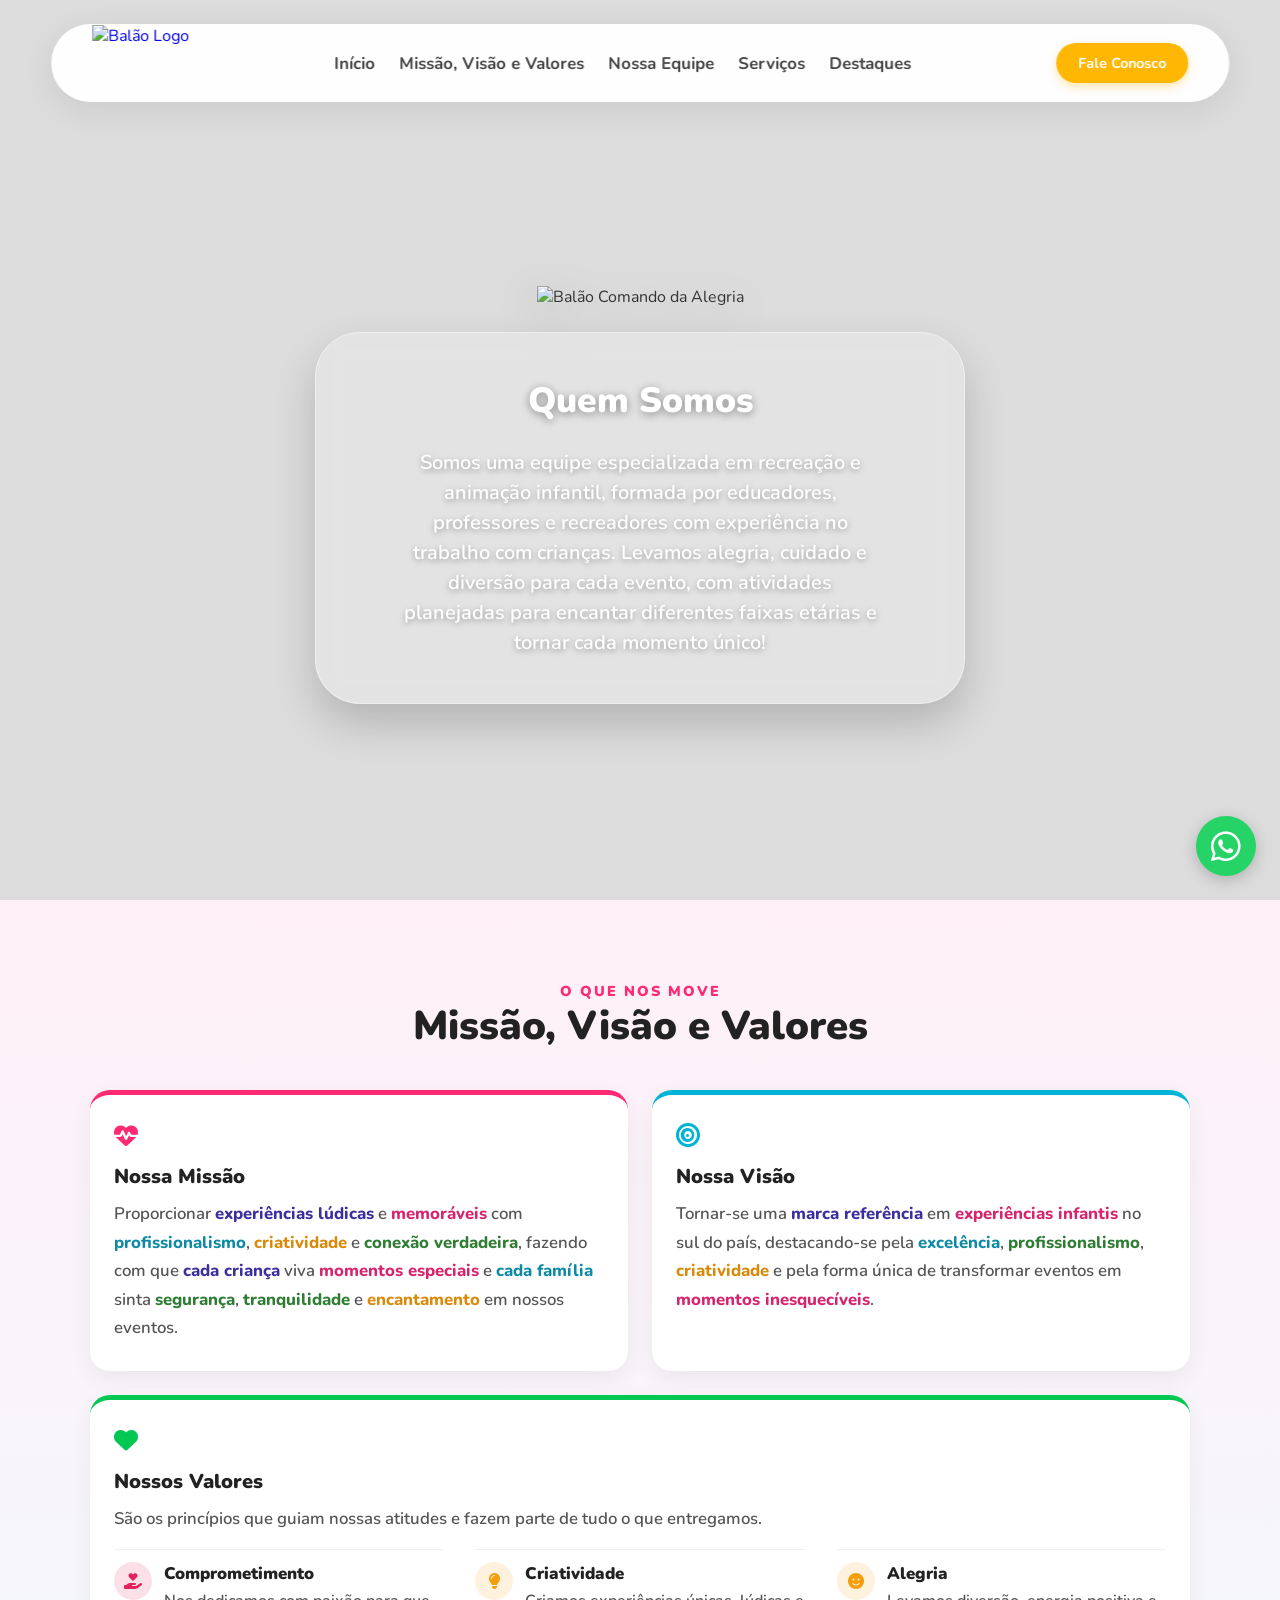
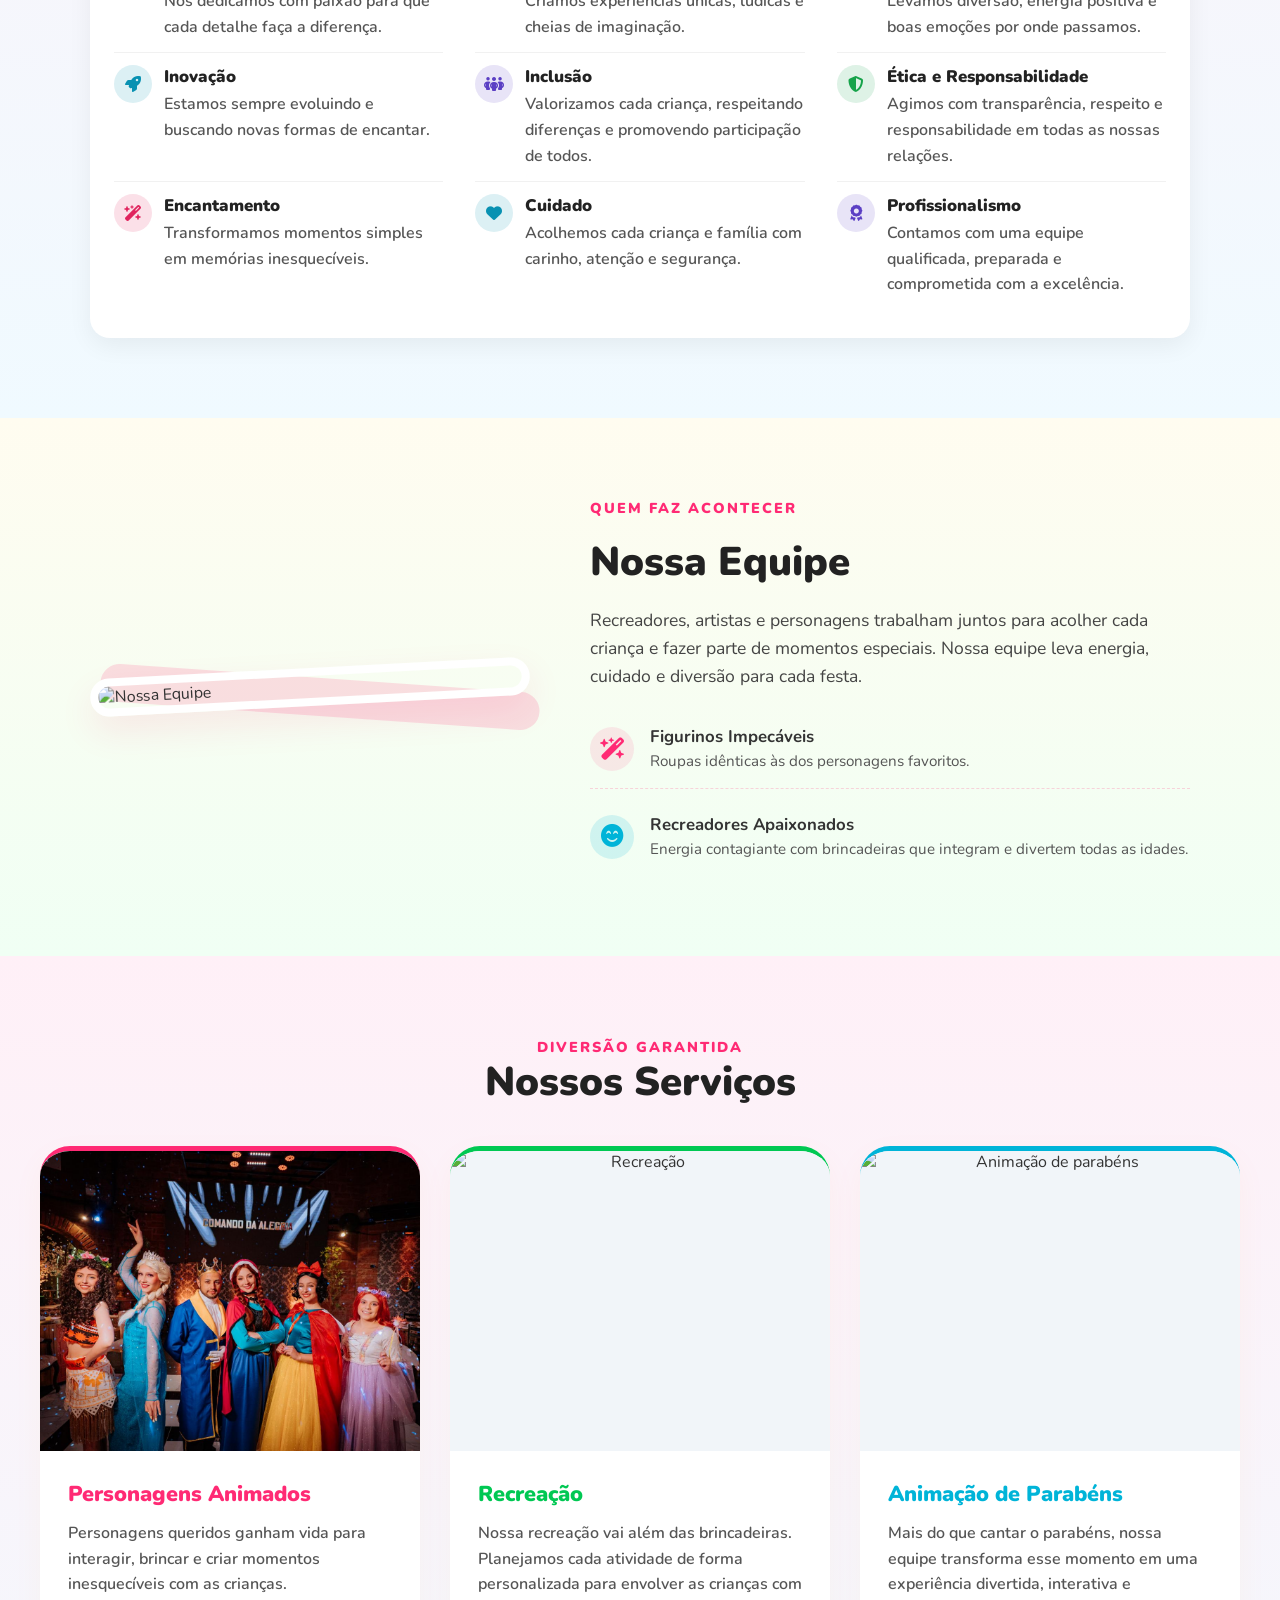
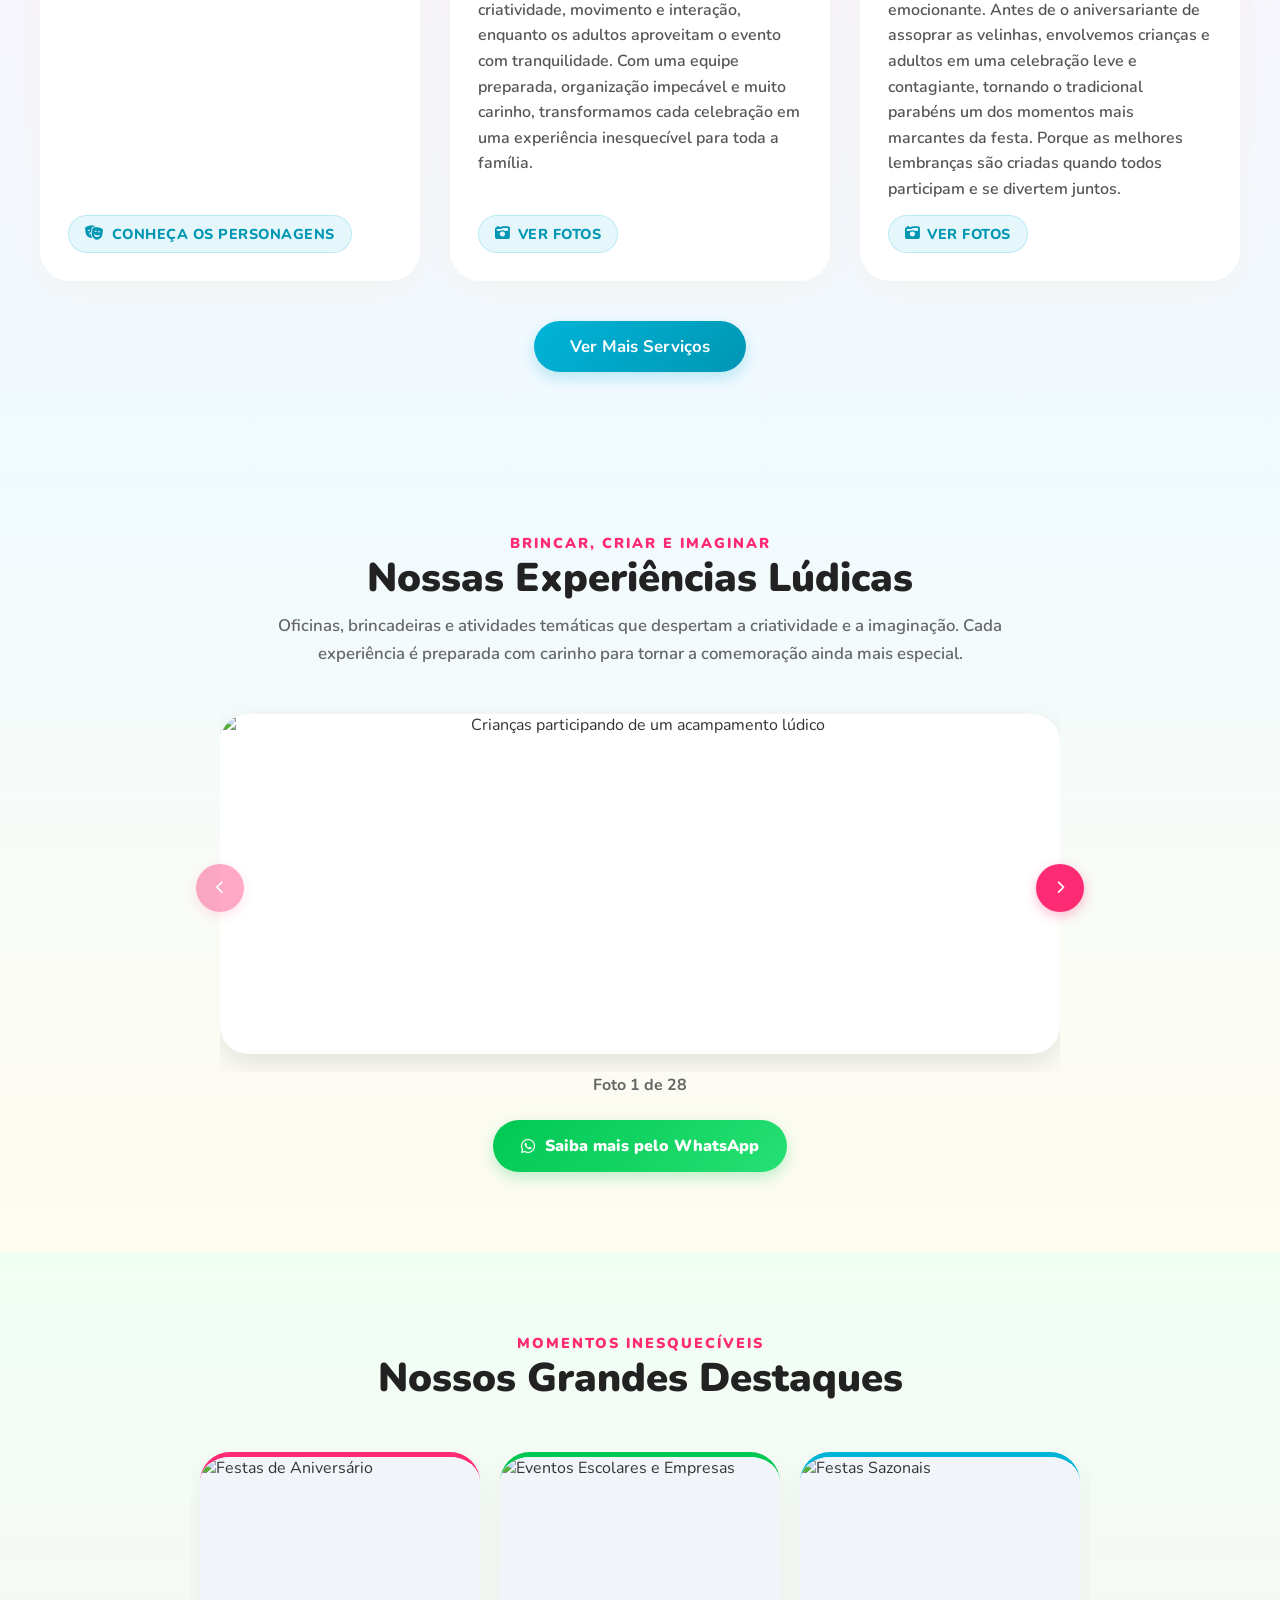
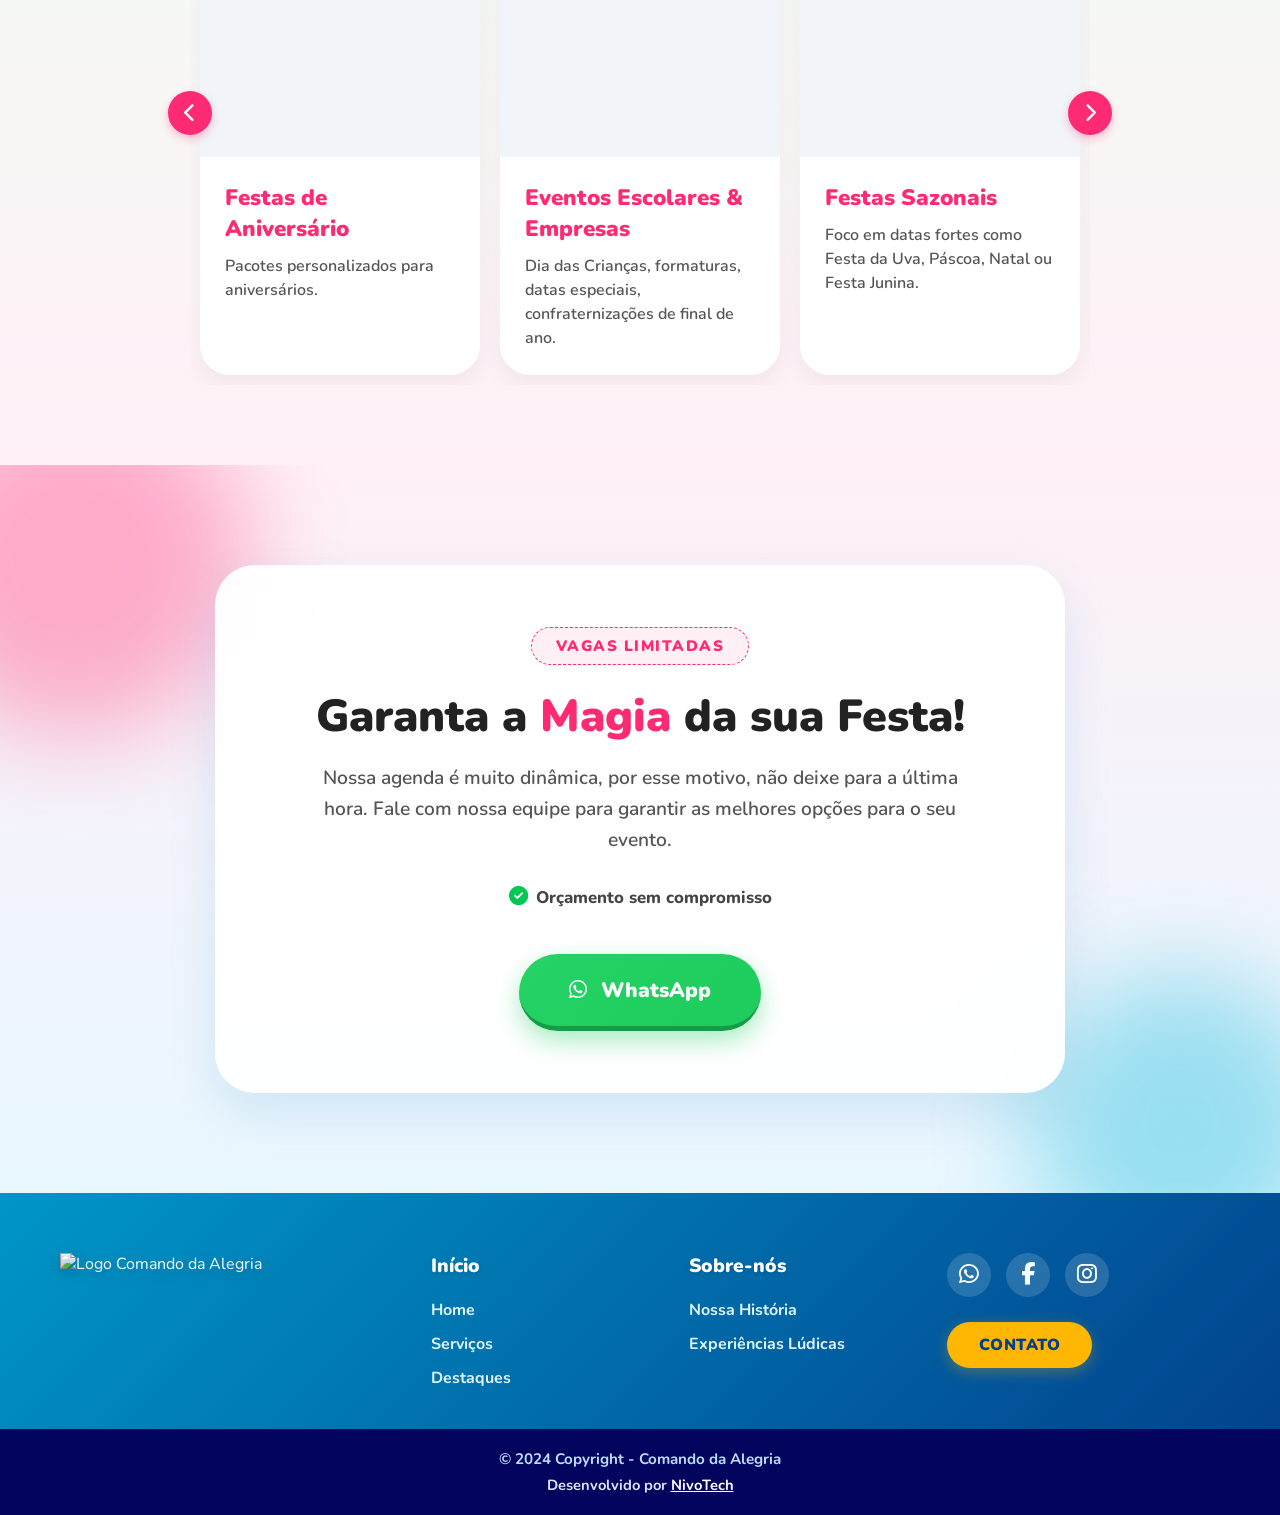
==== commit 5f905993: "Corrige caractere quebrado em Figurinos Impecáveis Co-Authored-By: Claude Sonnet 5.5 <noreply@anthro" ====
--- a/index.html
+++ b/index.html
@@ -370,7 +370,7 @@
                     <div class="about-highlight-box">
                         <div class="about-feature">
                             <div class="about-feature-icon pink"><i class="fa-solid fa-wand-magic-sparkles"></i></div>
-                            <div class="about-feature-text">Figurinos Impecáveis<span>Roupas idênticas � s dos
+                            <div class="about-feature-text">Figurinos Impecáveis<span>Roupas idênticas às dos
                                     personagens favoritos.</span></div>
                         </div>
                         <div class="about-feature">
--- a/style.css
+++ b/style.css
@@ -584,7 +584,7 @@
             align-items: flex-start;
             gap: 12px;
             padding: 12px 0;
-            border-top: 1px solid #f0e4ea;
+            border-top: 1px solid #f1f1f1;
         }
 
         .value-icon {
@@ -601,20 +601,17 @@
         }
 
         .value-item h4 {
-            color: var(--vc);
-            font-size: 0.95rem;
+            color: #222;
+            font-size: 1.05rem;
             font-weight: 900;
-            text-transform: uppercase;
-            letter-spacing: 0.4px;
-            margin-bottom: 2px;
-        }
-
-        .value-item .value-item-text,
+            margin-bottom: 4px;
+        }
+
         .value-item p {
             color: #555;
-            font-size: 0.92rem;
+            font-size: 1rem;
             font-weight: 600;
-            line-height: 1.45;
+            line-height: 1.6;
         }
 
         @media (min-width: 768px) {
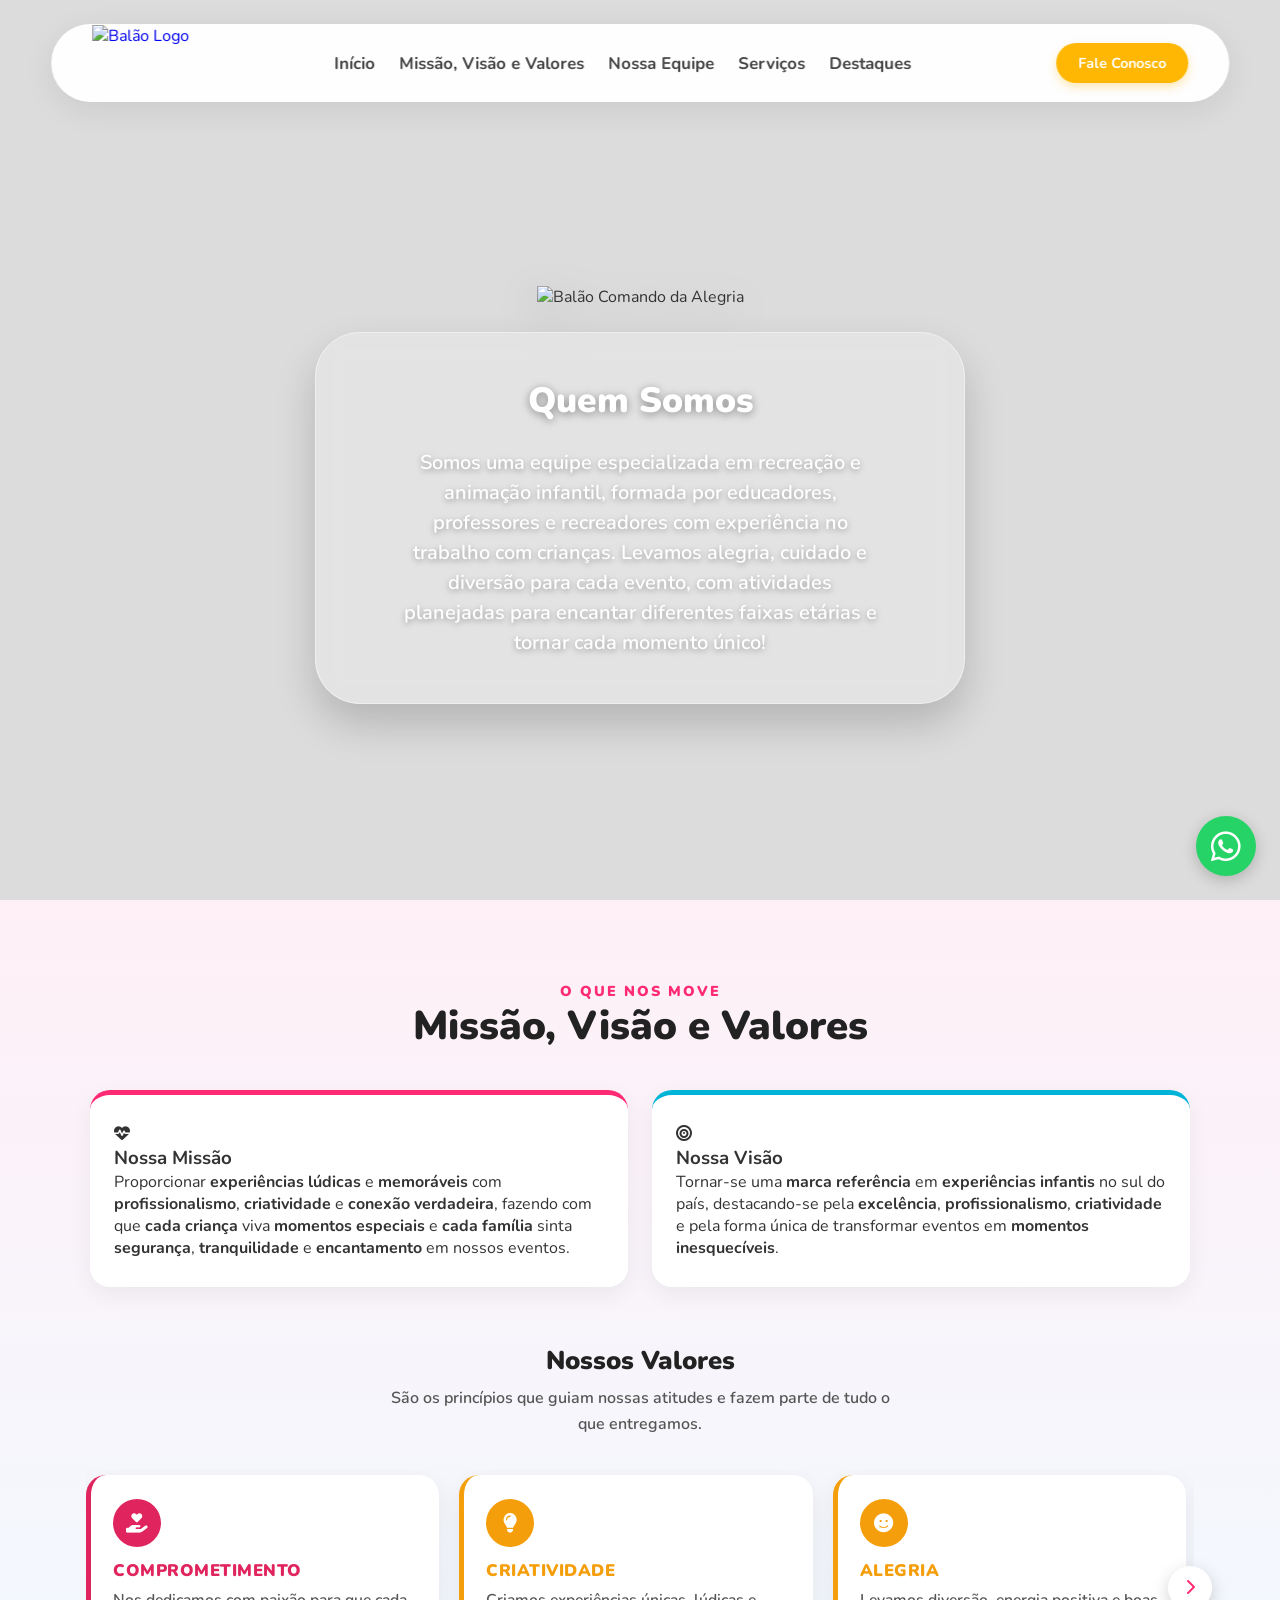
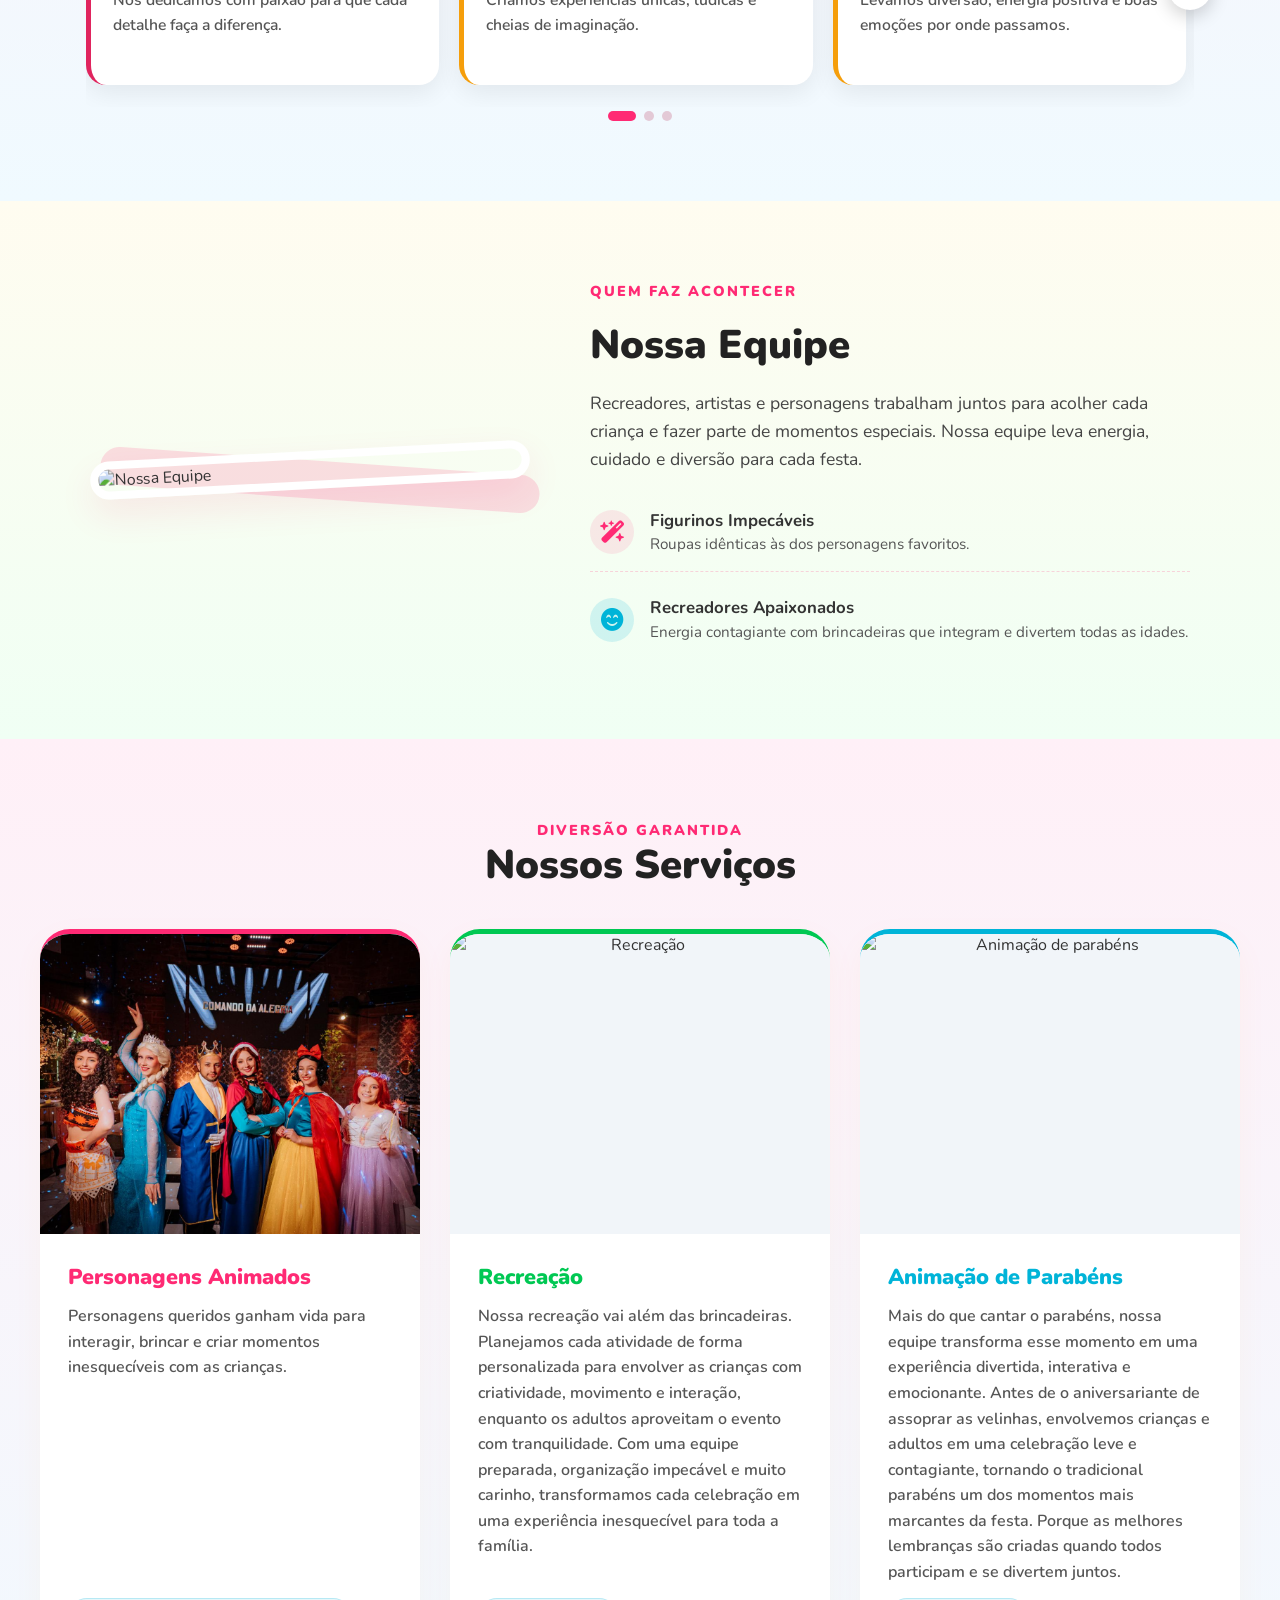
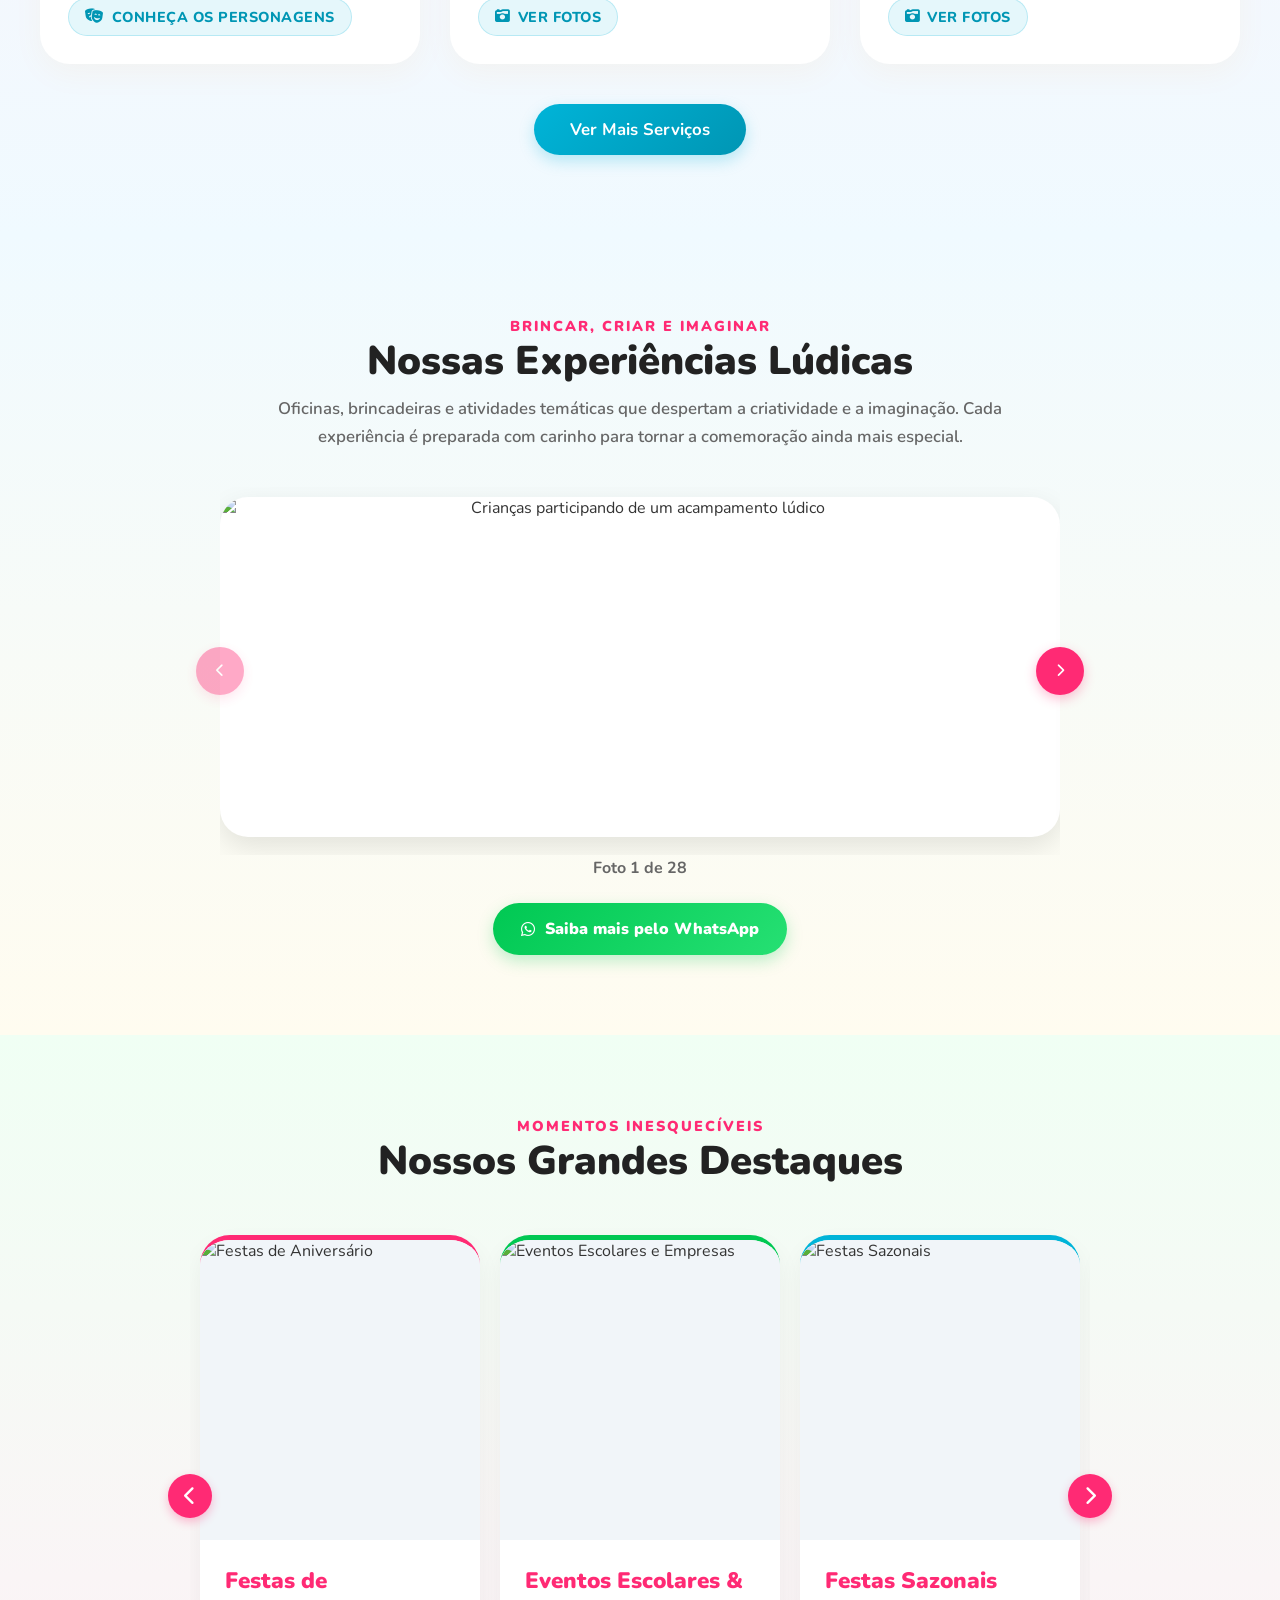
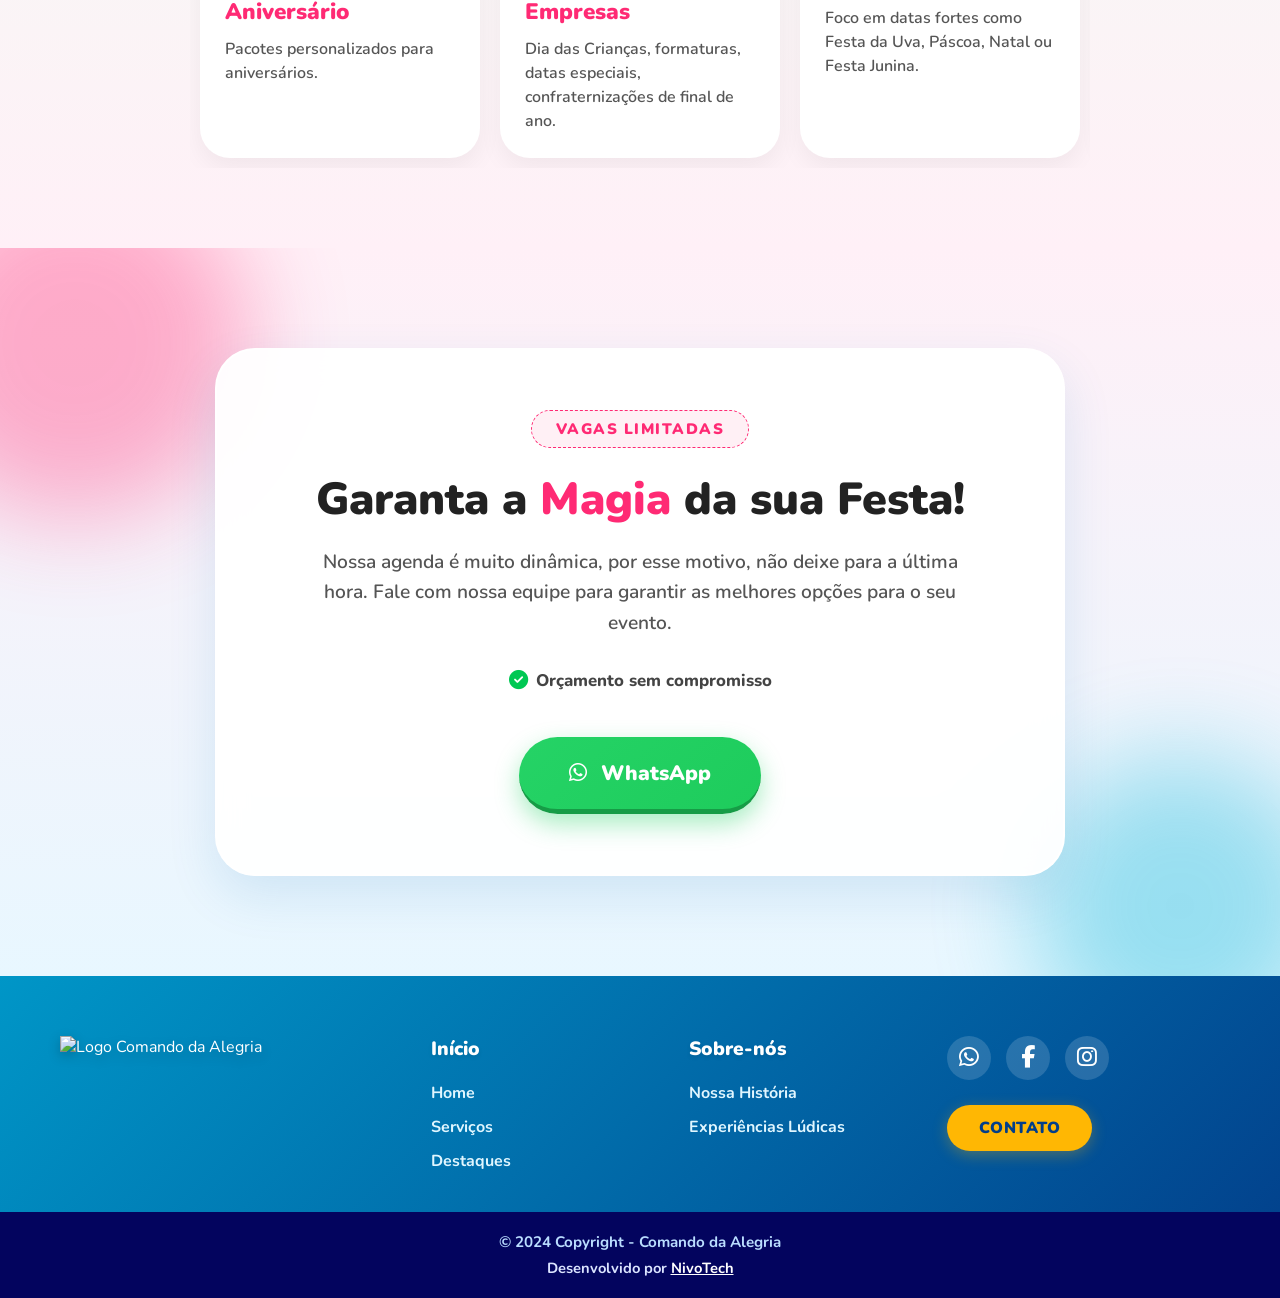
==== commit e8b37d80: "Valores: cards coloridos em carrossel de 3 em 3 com setas, bolinhas e deslize Co-Authored-By: Claude" ====
--- a/index.html
+++ b/index.html
@@ -111,76 +111,62 @@
                         <h3>Nossa Visão</h3>
                         <p>Tornar-se uma <strong class="hl-purple">marca referência</strong> em <strong class="hl-pink">experiências infantis</strong> no sul do país, destacando-se pela <strong class="hl-cyan">excelência</strong>, <strong class="hl-green">profissionalismo</strong>, <strong class="hl-orange">criatividade</strong> e pela forma única de transformar eventos em <strong class="hl-pink">momentos inesquecíveis</strong>.</p>
                     </article>
-                    <article class="mission-value-card values-card">
-                        <i class="fa-solid fa-heart mission-value-icon" aria-hidden="true"></i>
-                        <h3>Nossos Valores</h3>
-                        <p class="values-intro">São os princípios que guiam nossas atitudes e fazem parte de tudo o que entregamos.</p>
-                        <ul class="values-list">
-                            <li class="value-item" style="--vc: #e0245e">
+                </div>
+                <div class="values-block">
+                    <h3 class="values-title">Nossos Valores</h3>
+                    <p class="values-intro">São os princípios que guiam nossas atitudes e fazem parte de tudo o que entregamos.</p>
+                    <div class="values-carousel" role="region" aria-roledescription="carrossel" aria-label="Nossos valores">
+                        <button type="button" class="values-nav values-prev" aria-label="Valores anteriores"><i class="fa-solid fa-chevron-left" aria-hidden="true"></i></button>
+                        <div class="values-track" tabindex="0">
+                            <article class="value-card" style="--vc: #e0245e">
                                 <span class="value-icon"><i class="fa-solid fa-hand-holding-heart" aria-hidden="true"></i></span>
-                                <div>
-                                    <h4>Comprometimento</h4>
-                                    <p>Nos dedicamos com paixão para que cada detalhe faça a diferença.</p>
-                                </div>
-                            </li>
-                            <li class="value-item" style="--vc: #f59e0b">
+                                <h4>Comprometimento</h4>
+                                <p>Nos dedicamos com paixão para que cada detalhe faça a diferença.</p>
+                            </article>
+                            <article class="value-card" style="--vc: #f59e0b">
                                 <span class="value-icon"><i class="fa-solid fa-lightbulb" aria-hidden="true"></i></span>
-                                <div>
-                                    <h4>Criatividade</h4>
-                                    <p>Criamos experiências únicas, lúdicas e cheias de imaginação.</p>
-                                </div>
-                            </li>
-                            <li class="value-item" style="--vc: #f59e0b">
+                                <h4>Criatividade</h4>
+                                <p>Criamos experiências únicas, lúdicas e cheias de imaginação.</p>
+                            </article>
+                            <article class="value-card" style="--vc: #f59e0b">
                                 <span class="value-icon"><i class="fa-solid fa-face-smile" aria-hidden="true"></i></span>
-                                <div>
-                                    <h4>Alegria</h4>
-                                    <p>Levamos diversão, energia positiva e boas emoções por onde passamos.</p>
-                                </div>
-                            </li>
-                            <li class="value-item" style="--vc: #0891b2">
+                                <h4>Alegria</h4>
+                                <p>Levamos diversão, energia positiva e boas emoções por onde passamos.</p>
+                            </article>
+                            <article class="value-card" style="--vc: #0891b2">
                                 <span class="value-icon"><i class="fa-solid fa-rocket" aria-hidden="true"></i></span>
-                                <div>
-                                    <h4>Inovação</h4>
-                                    <p>Estamos sempre evoluindo e buscando novas formas de encantar.</p>
-                                </div>
-                            </li>
-                            <li class="value-item" style="--vc: #5b3fc4">
+                                <h4>Inovação</h4>
+                                <p>Estamos sempre evoluindo e buscando novas formas de encantar.</p>
+                            </article>
+                            <article class="value-card" style="--vc: #5b3fc4">
                                 <span class="value-icon"><i class="fa-solid fa-people-group" aria-hidden="true"></i></span>
-                                <div>
-                                    <h4>Inclusão</h4>
-                                    <p>Valorizamos cada criança, respeitando diferenças e promovendo participação de todos.</p>
-                                </div>
-                            </li>
-                            <li class="value-item" style="--vc: #16a34a">
+                                <h4>Inclusão</h4>
+                                <p>Valorizamos cada criança, respeitando diferenças e promovendo participação de todos.</p>
+                            </article>
+                            <article class="value-card" style="--vc: #16a34a">
                                 <span class="value-icon"><i class="fa-solid fa-shield-halved" aria-hidden="true"></i></span>
-                                <div>
-                                    <h4>Ética e Responsabilidade</h4>
-                                    <p>Agimos com transparência, respeito e responsabilidade em todas as nossas relações.</p>
-                                </div>
-                            </li>
-                            <li class="value-item" style="--vc: #e0245e">
+                                <h4>Ética e Responsabilidade</h4>
+                                <p>Agimos com transparência, respeito e responsabilidade em todas as nossas relações.</p>
+                            </article>
+                            <article class="value-card" style="--vc: #e0245e">
                                 <span class="value-icon"><i class="fa-solid fa-wand-magic-sparkles" aria-hidden="true"></i></span>
-                                <div>
-                                    <h4>Encantamento</h4>
-                                    <p>Transformamos momentos simples em memórias inesquecíveis.</p>
-                                </div>
-                            </li>
-                            <li class="value-item" style="--vc: #0891b2">
+                                <h4>Encantamento</h4>
+                                <p>Transformamos momentos simples em memórias inesquecíveis.</p>
+                            </article>
+                            <article class="value-card" style="--vc: #0891b2">
                                 <span class="value-icon"><i class="fa-solid fa-heart" aria-hidden="true"></i></span>
-                                <div>
-                                    <h4>Cuidado</h4>
-                                    <p>Acolhemos cada criança e família com carinho, atenção e segurança.</p>
-                                </div>
-                            </li>
-                            <li class="value-item" style="--vc: #5b3fc4">
+                                <h4>Cuidado</h4>
+                                <p>Acolhemos cada criança e família com carinho, atenção e segurança.</p>
+                            </article>
+                            <article class="value-card" style="--vc: #5b3fc4">
                                 <span class="value-icon"><i class="fa-solid fa-award" aria-hidden="true"></i></span>
-                                <div>
-                                    <h4>Profissionalismo</h4>
-                                    <p>Contamos com uma equipe qualificada, preparada e comprometida com a excelência.</p>
-                                </div>
-                            </li>
-                        </ul>
-                    </article>
+                                <h4>Profissionalismo</h4>
+                                <p>Contamos com uma equipe qualificada, preparada e comprometida com a excelência.</p>
+                            </article>
+                        </div>
+                        <button type="button" class="values-nav values-next" aria-label="Próximos valores"><i class="fa-solid fa-chevron-right" aria-hidden="true"></i></button>
+                    </div>
+                    <div class="values-dots" role="tablist" aria-label="Páginas de valores"></div>
                 </div>
             </div>
         </section>
@@ -785,6 +771,47 @@
         });
 
     </script>
+    <script>
+        (function () {
+            var track = document.querySelector('.values-track');
+            if (!track) return;
+            var cards = track.children, prev = document.querySelector('.values-prev'),
+                next = document.querySelector('.values-next'), dotsBox = document.querySelector('.values-dots');
+            function perView() { var w = window.innerWidth; return w >= 900 ? 3 : w >= 600 ? 2 : 1; }
+            function pageWidth() { return track.clientWidth + parseFloat(getComputedStyle(track).columnGap || 0); }
+            function pages() { return Math.ceil(cards.length / perView()); }
+            function current() { return Math.min(pages() - 1, Math.round(track.scrollLeft / pageWidth())); }
+            function go(n) { track.scrollTo({ left: n * pageWidth(), behavior: 'smooth' }); }
+            function build() {
+                dotsBox.innerHTML = '';
+                for (var n = 0; n < pages(); n++) {
+                    var d = document.createElement('button');
+                    d.type = 'button';
+                    d.className = 'values-dot';
+                    d.setAttribute('role', 'tab');
+                    d.setAttribute('aria-label', 'Página ' + (n + 1));
+                    d.addEventListener('click', (function (k) { return function () { go(k); }; })(n));
+                    dotsBox.appendChild(d);
+                }
+                update();
+            }
+            function update() {
+                var c = current(), dots = dotsBox.children;
+                for (var n = 0; n < dots.length; n++) dots[n].setAttribute('aria-selected', n === c ? 'true' : 'false');
+                prev.disabled = c === 0;
+                next.disabled = c >= pages() - 1;
+            }
+            prev.addEventListener('click', function () { go(current() - 1); });
+            next.addEventListener('click', function () { go(current() + 1); });
+            track.addEventListener('scroll', function () { window.requestAnimationFrame(update); }, { passive: true });
+            track.addEventListener('keydown', function (ev) {
+                if (ev.key === 'ArrowRight') { ev.preventDefault(); go(current() + 1); }
+                if (ev.key === 'ArrowLeft') { ev.preventDefault(); go(current() - 1); }
+            });
+            window.addEventListener('resize', build);
+            build();
+        })();
+    </script>
     <script src="fit-photos.js"></script>
 </body>
 
--- a/style.css
+++ b/style.css
@@ -523,100 +523,154 @@
             border-color: #00b4d8;
         }
 
-        .values-card {
-            border-color: #00c853;
-        }
-
-        .mission-value-icon {
-            color: #ff2a74;
-            font-size: 1.5rem;
-            margin-bottom: 16px;
-        }
-
-        .vision-card .mission-value-icon {
-            color: #00b4d8;
-        }
-
-        .values-card .mission-value-icon {
-            color: #00c853;
-        }
-
-        .mission-value-card h3 {
+        .values-block {
+            margin-top: 56px;
+        }
+
+        .values-title {
             color: #222;
-            font-size: 1.25rem;
+            font-size: 1.6rem;
             font-weight: 900;
-            margin-bottom: 10px;
-        }
-
-        .mission-value-card p {
+            margin-bottom: 8px;
+        }
+
+        .values-intro {
             color: #555;
-            font-size: 1.05rem;
             font-weight: 600;
-            line-height: 1.7;
-        }
-
-        .mission-value-card strong { font-weight: 800; }
-        .hl-purple { color: #3b2fa0; }
-        .hl-pink { color: #d6246e; }
-        .hl-cyan { color: #0e8aa6; }
-        .hl-orange { color: #d98a0b; }
-        .hl-green { color: #2e7d32; }
-
-        .values-card {
-            grid-column: 1 / -1;
-        }
-
-        .values-intro {
-            margin-bottom: 8px;
-        }
-
-        .values-list {
-            list-style: none;
+            line-height: 1.6;
+            max-width: 520px;
+            margin: 0 auto;
+        }
+
+        .values-carousel {
+            position: relative;
+            margin-top: 32px;
+        }
+
+        .values-track {
+            --gap: 20px;
+            --per-view: 1;
             display: grid;
-            grid-template-columns: 1fr;
-            gap: 0 32px;
-            margin-top: 16px;
-            padding: 0;
-        }
-
-        .value-item {
-            display: flex;
-            align-items: flex-start;
-            gap: 12px;
-            padding: 12px 0;
-            border-top: 1px solid #f1f1f1;
+            grid-auto-flow: column;
+            grid-auto-columns: calc((100% - (var(--per-view) - 1) * var(--gap)) / var(--per-view));
+            column-gap: var(--gap);
+            overflow-x: auto;
+            scroll-snap-type: x mandatory;
+            scrollbar-width: none;
+            -webkit-overflow-scrolling: touch;
+            padding: 6px 4px 22px;
+            margin: 0 -4px;
+            outline: none;
+        }
+
+        .values-track::-webkit-scrollbar { display: none; }
+
+        .value-card {
+            scroll-snap-align: start;
+            background: #ffffff;
+            border-radius: 20px;
+            padding: 24px 22px;
+            box-shadow: 0 8px 24px rgba(0, 0, 0, 0.07);
+            text-align: left;
+            border-left: 5px solid var(--vc);
         }
 
         .value-icon {
-            flex: 0 0 auto;
-            width: 38px;
-            height: 38px;
             display: inline-flex;
             align-items: center;
             justify-content: center;
+            width: 48px;
+            height: 48px;
             border-radius: 50%;
-            background: color-mix(in srgb, var(--vc) 14%, #fff);
+            background: var(--vc);
+            color: #fff;
+            font-size: 1.2rem;
+            margin-bottom: 12px;
+        }
+
+        .value-card h4 {
             color: var(--vc);
-            font-size: 1rem;
-        }
-
-        .value-item h4 {
-            color: #222;
             font-size: 1.05rem;
             font-weight: 900;
-            margin-bottom: 4px;
-        }
-
-        .value-item p {
+            text-transform: uppercase;
+            letter-spacing: 0.5px;
+            margin-bottom: 6px;
+        }
+
+        .value-card p {
             color: #555;
+            font-size: 0.98rem;
+            font-weight: 600;
+            line-height: 1.55;
+        }
+
+        .values-nav {
+            position: absolute;
+            top: calc(50% - 22px);
+            z-index: 2;
+            width: 44px;
+            height: 44px;
+            border: none;
+            border-radius: 50%;
+            background: #ffffff;
+            color: #ff2a74;
             font-size: 1rem;
-            font-weight: 600;
-            line-height: 1.6;
+            box-shadow: 0 6px 18px rgba(0, 0, 0, 0.18);
+            cursor: pointer;
+            transition: transform 0.2s ease, opacity 0.2s ease;
+        }
+
+        .values-prev { left: -10px; }
+        .values-next { right: -10px; }
+        .values-nav:hover:not(:disabled) { transform: scale(1.08); }
+        .values-nav:disabled { opacity: 0; pointer-events: none; }
+        .values-nav:focus-visible, .values-dot:focus-visible { outline: 3px solid #ff2a74; outline-offset: 2px; }
+
+        .values-dots {
+            display: flex;
+            justify-content: center;
+            flex-wrap: wrap;
+            gap: 8px;
+            margin-top: 4px;
+        }
+
+        .values-dot {
+            width: 10px;
+            height: 10px;
+            padding: 0;
+            border: none;
+            border-radius: 10px;
+            background: #e3c9d6;
+            cursor: pointer;
+            transition: width 0.25s ease, background 0.25s ease;
+        }
+
+        .values-dot[aria-selected="true"] {
+            width: 28px;
+            background: #ff2a74;
+        }
+
+        @media (max-width: 599px) {
+            .values-nav { display: none; }
+        }
+
+        @media (min-width: 600px) {
+            .values-track { --per-view: 2; }
+        }
+
+        @media (min-width: 900px) {
+            .values-track { --per-view: 3; }
+            .values-prev { left: -22px; }
+            .values-next { right: -22px; }
+        }
+
+        @media (prefers-reduced-motion: reduce) {
+            .values-track { scroll-behavior: auto; }
+            .values-dot, .values-nav { transition: none; }
         }
 
         @media (min-width: 768px) {
             .mission-values-grid { grid-template-columns: repeat(2, minmax(0, 1fr)); }
-            .values-list { grid-template-columns: repeat(3, minmax(0, 1fr)); }
         }
 
         /* ------------------------------------ */
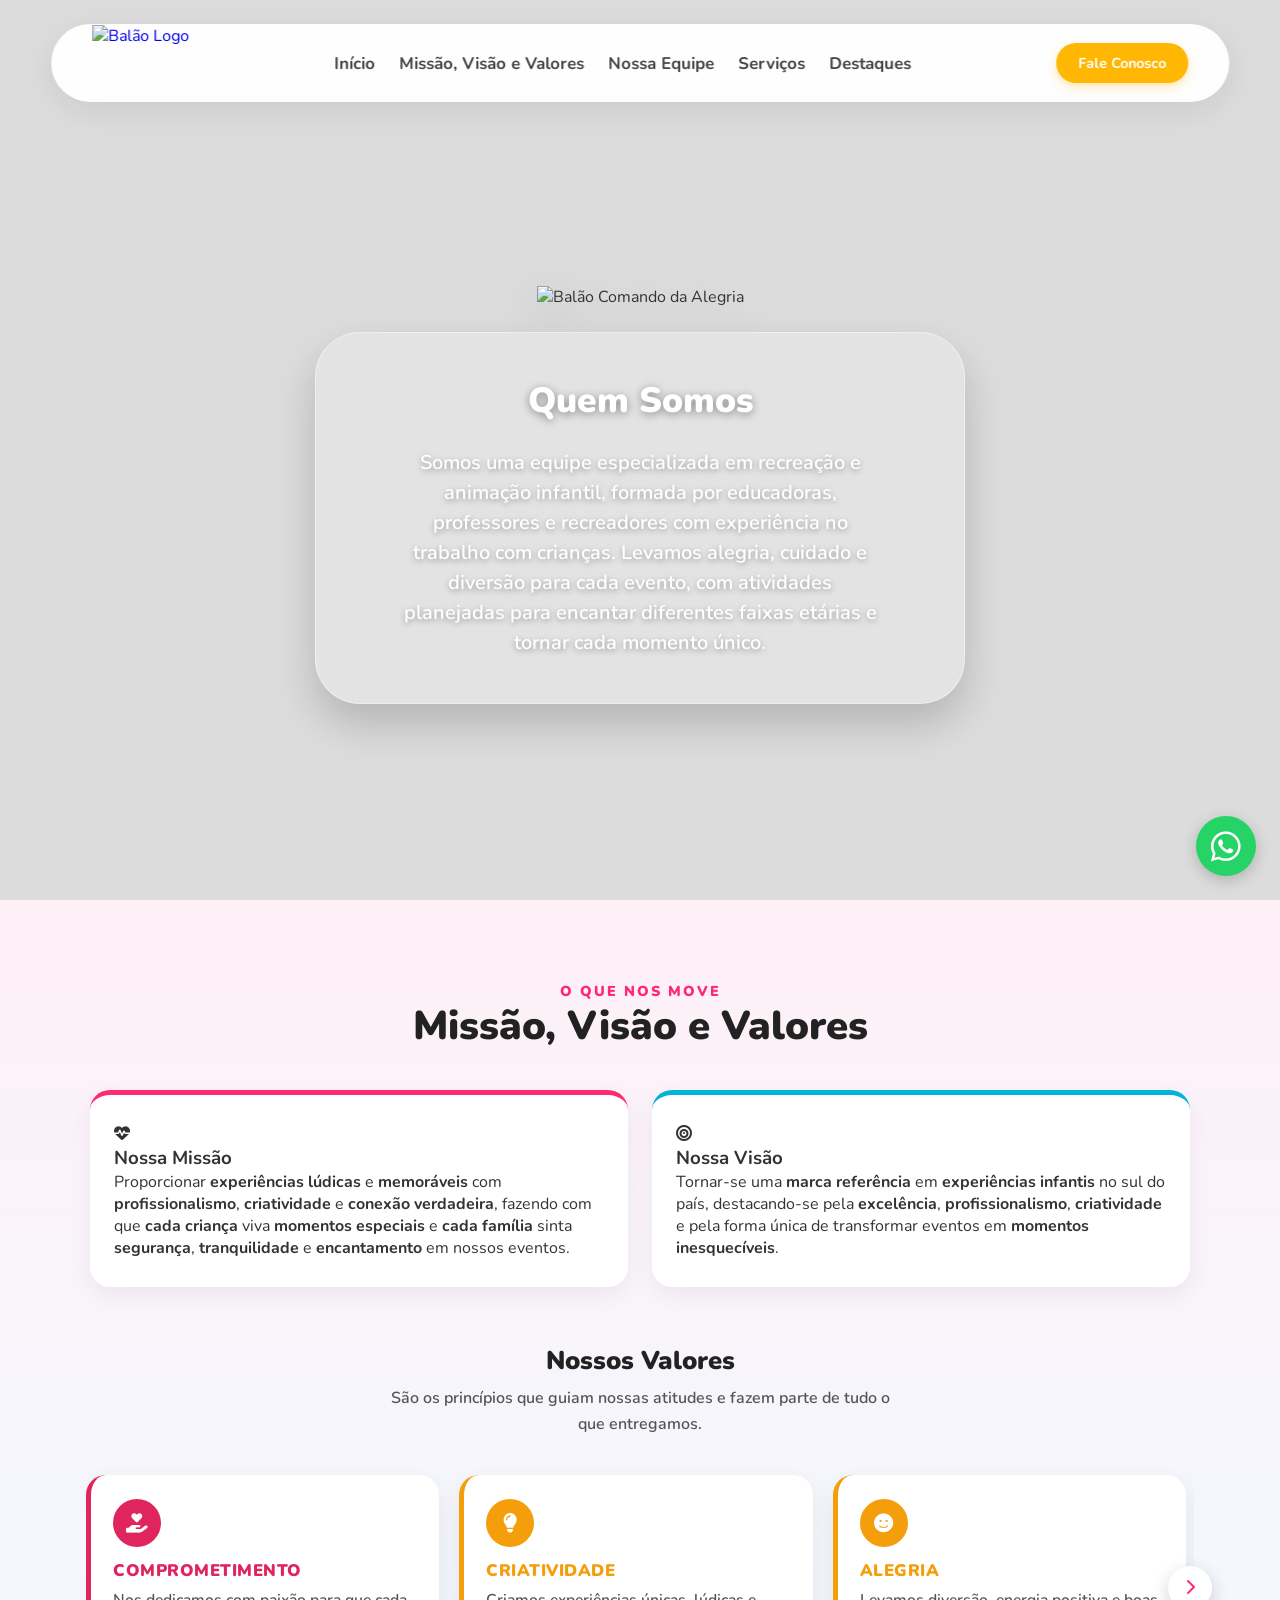
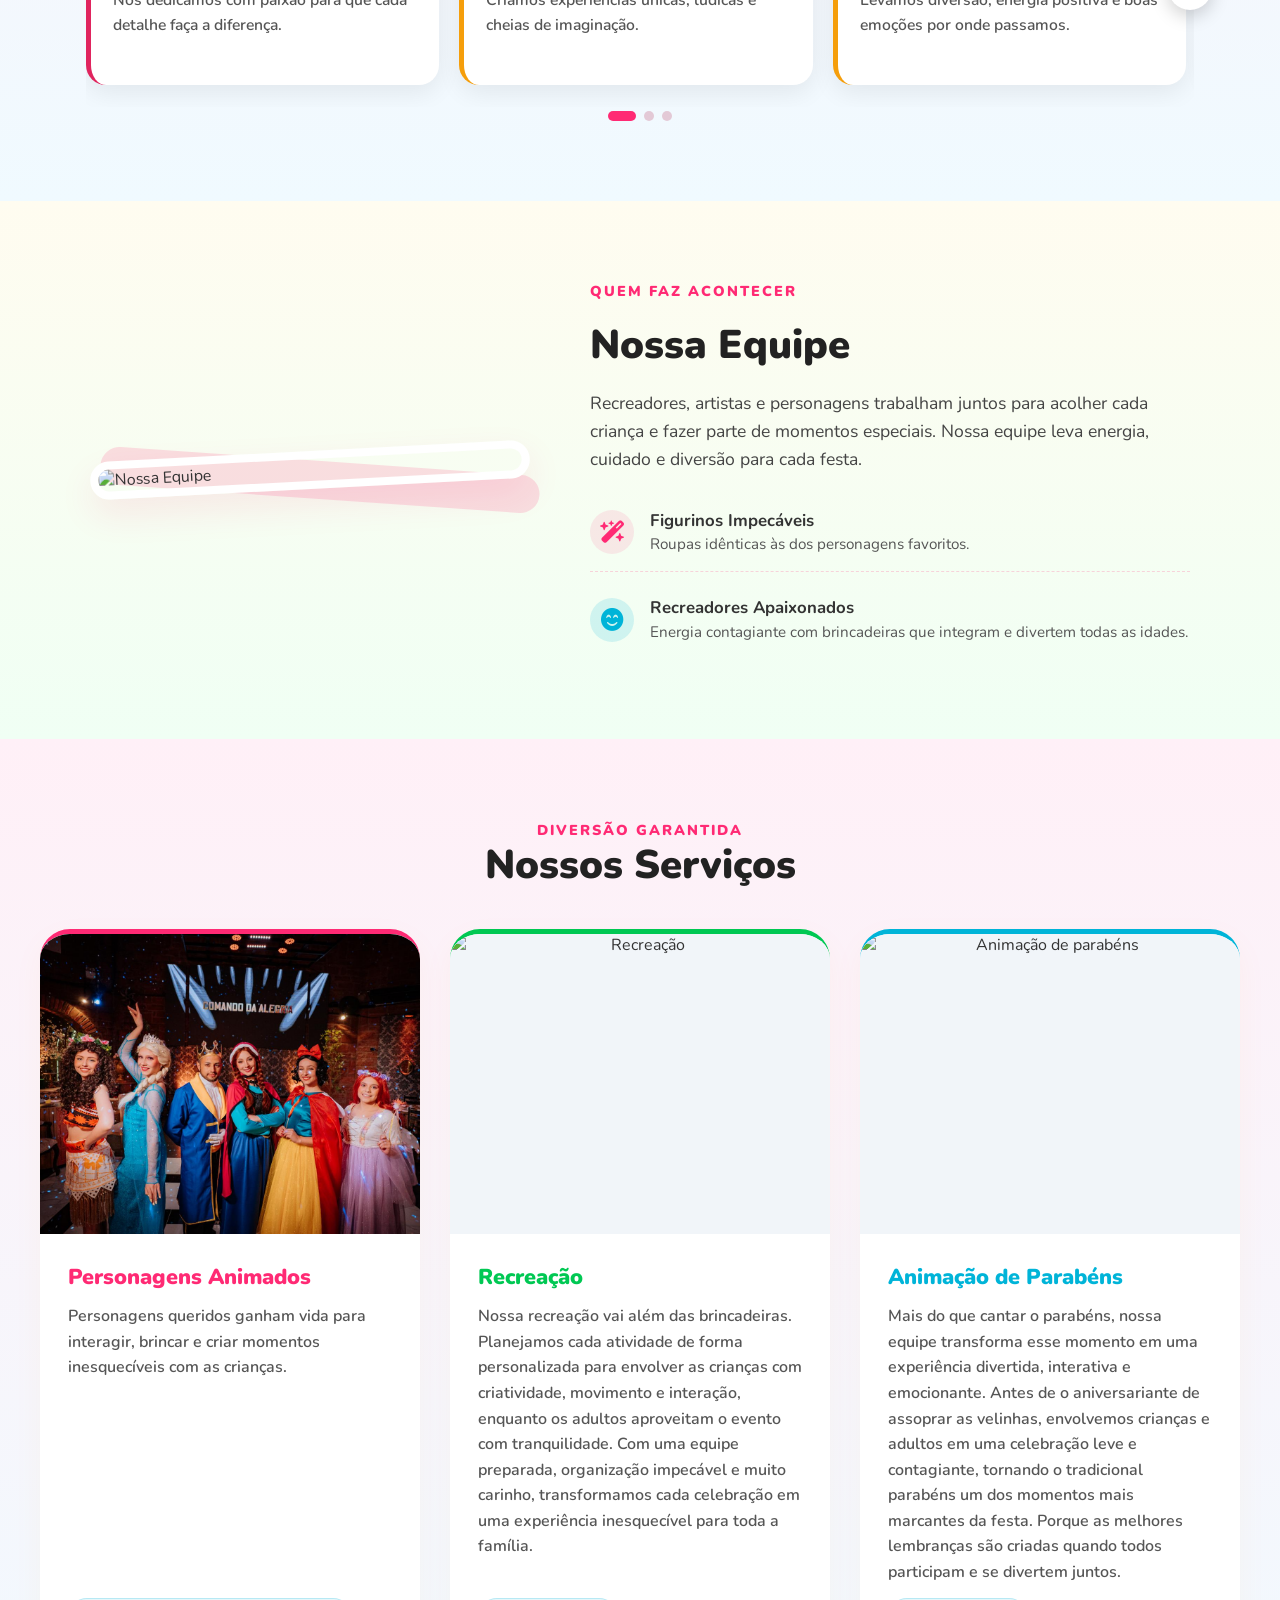
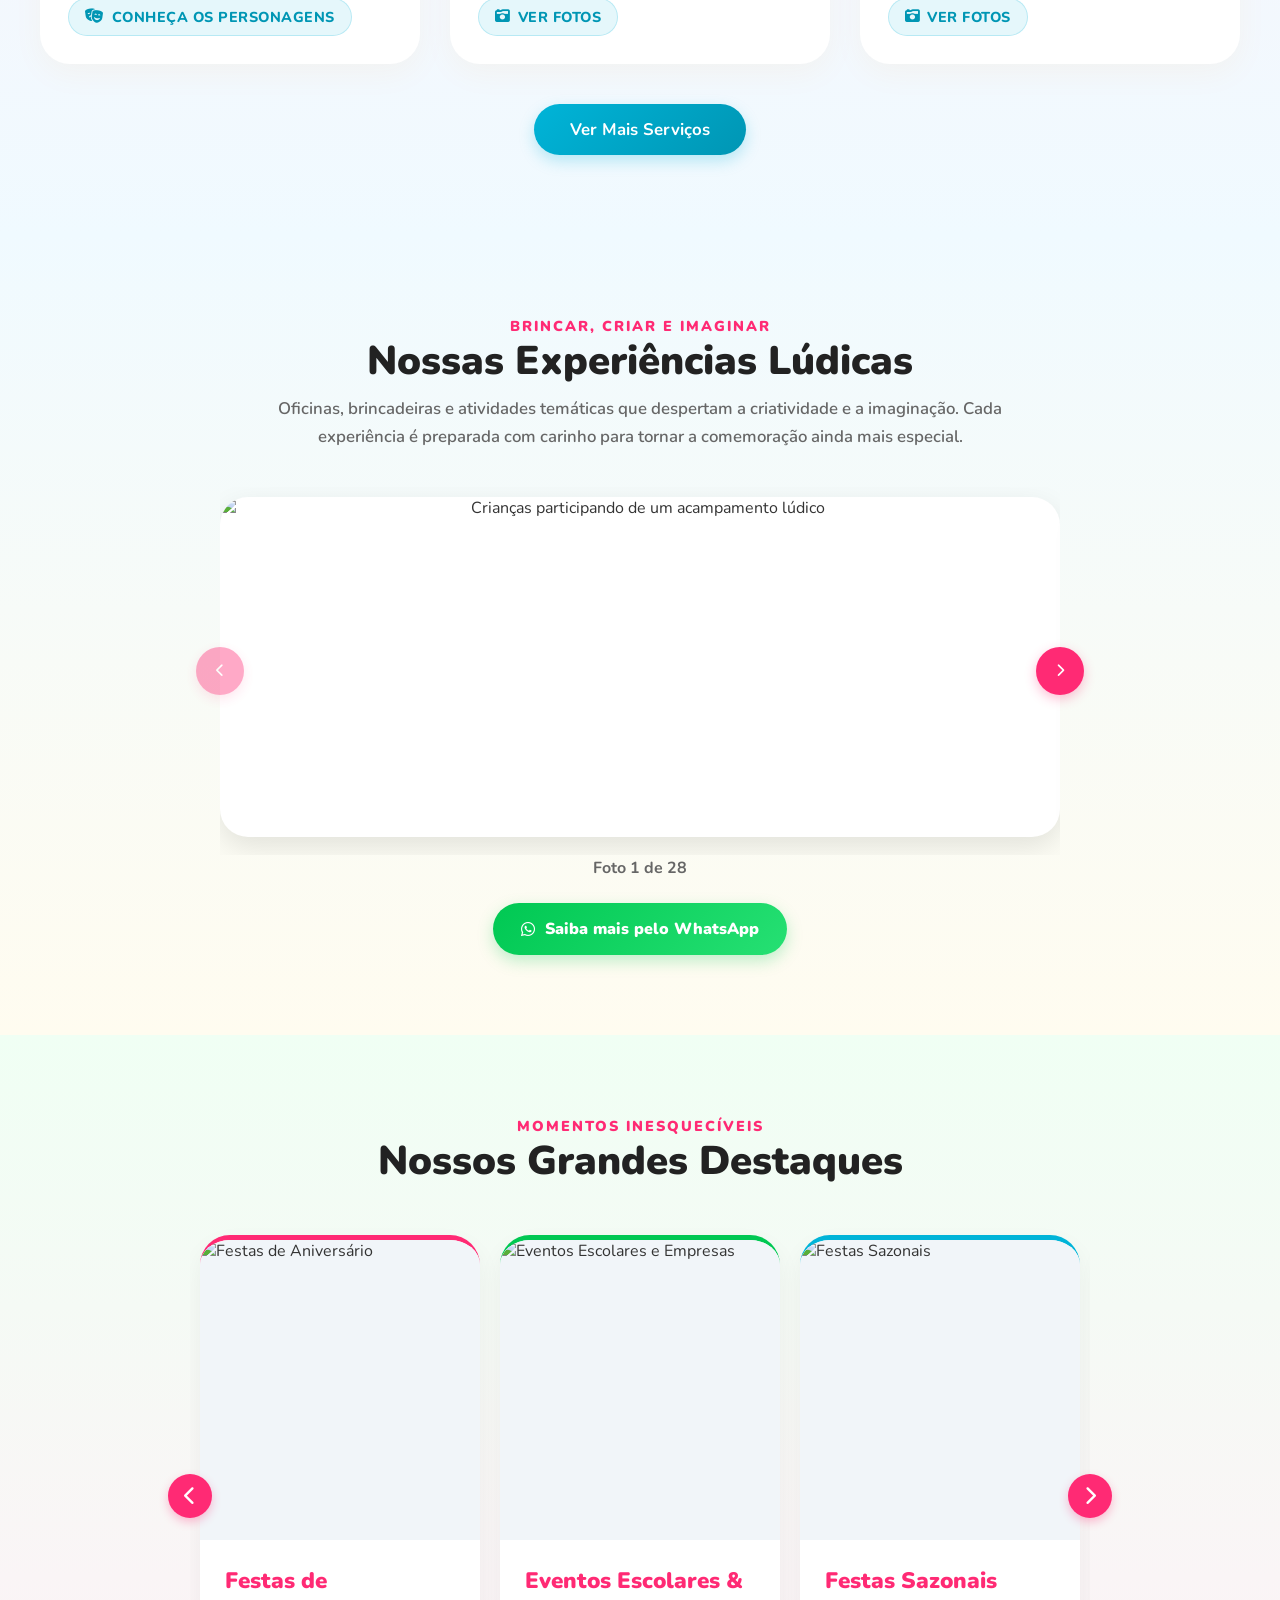
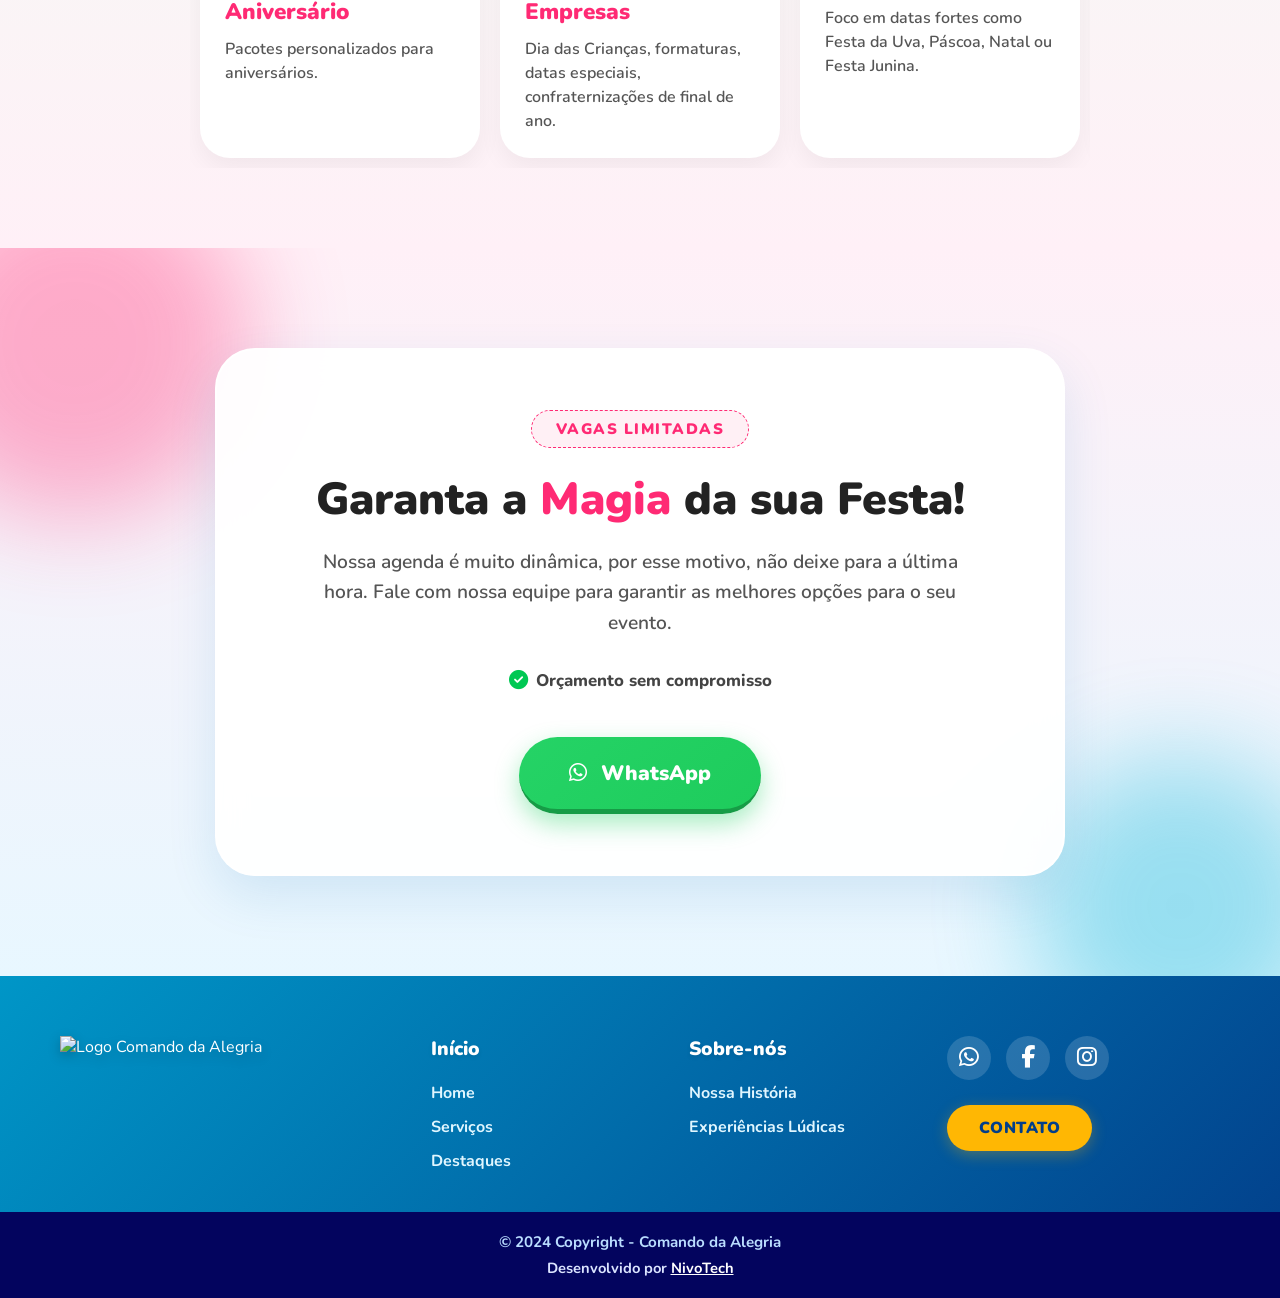
==== commit 14730a76: "Atualiza texto do Quem Somos Co-Authored-By: Claude Sonnet 5.5 <noreply@anthropic.com> Claude-Sessio" ====
--- a/index.html
+++ b/index.html
@@ -91,7 +91,7 @@
                 </div>
                 <div class="hero-card">
                     <h1 class="hero-title">Quem Somos</h1>
-                    <p class="hero-text">Somos uma equipe especializada em recreação e animação infantil, formada por educadores, professores e recreadores com experiência no trabalho com crianças. Levamos alegria, cuidado e diversão para cada evento, com atividades planejadas para encantar diferentes faixas etárias e tornar cada momento único!</p>
+                    <p class="hero-text">Somos uma equipe especializada em recreação e animação infantil, formada por educadoras, professores e recreadores com experiência no trabalho com crianças. Levamos alegria, cuidado e diversão para cada evento, com atividades planejadas para encantar diferentes faixas etárias e tornar cada momento único.</p>
                 </div>
             </div>
         </section>
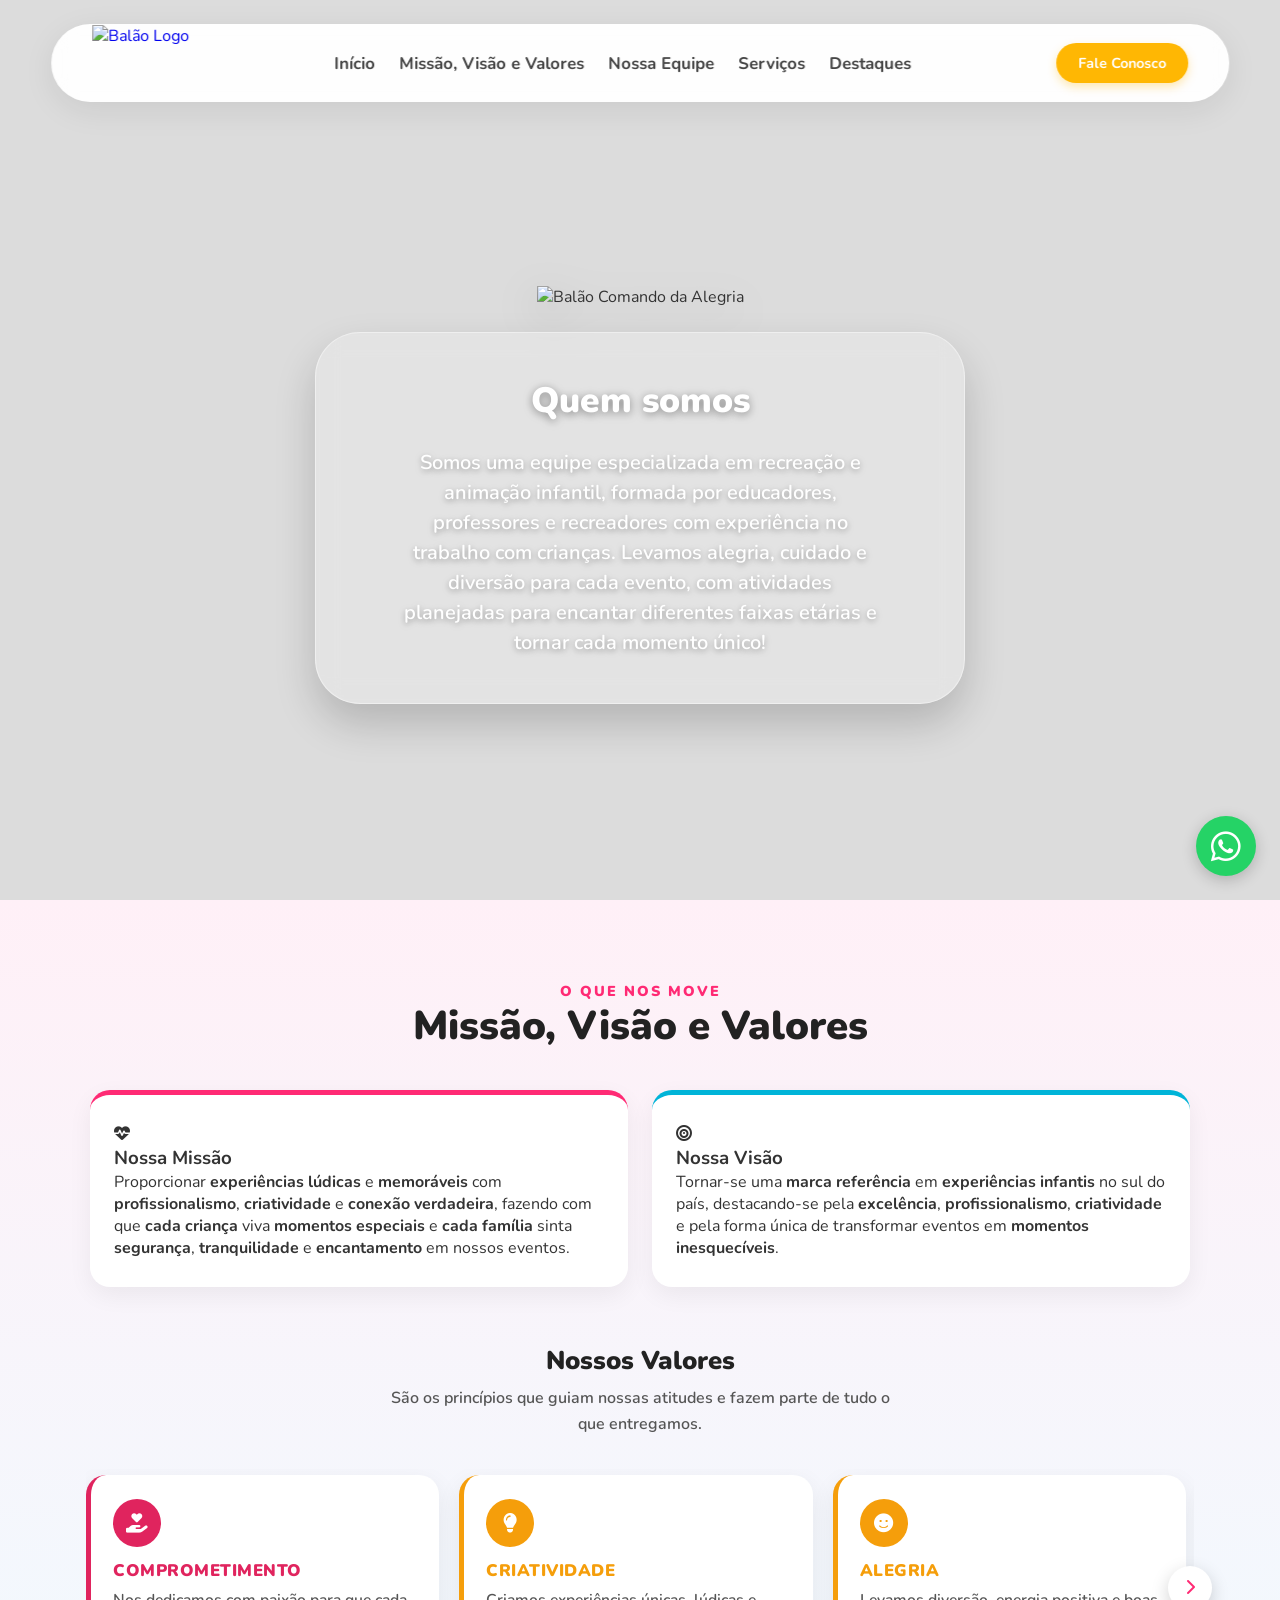
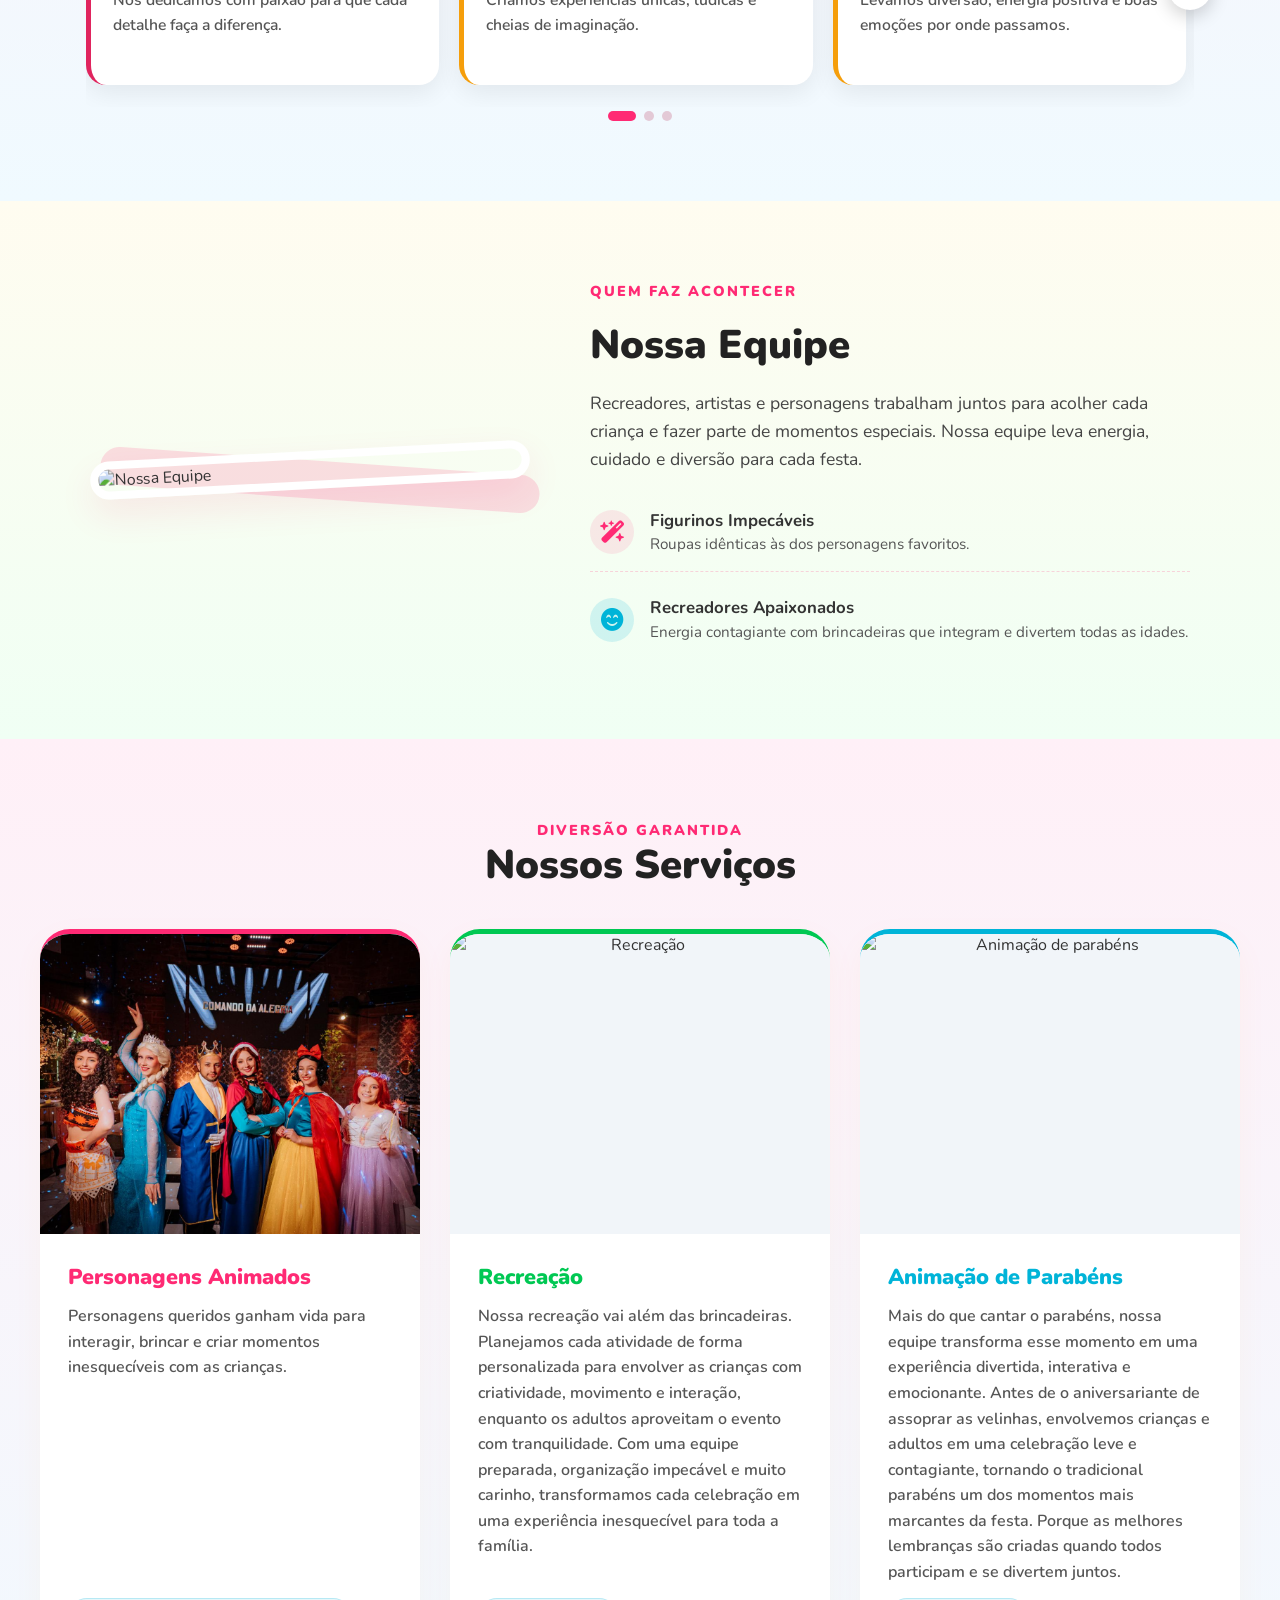
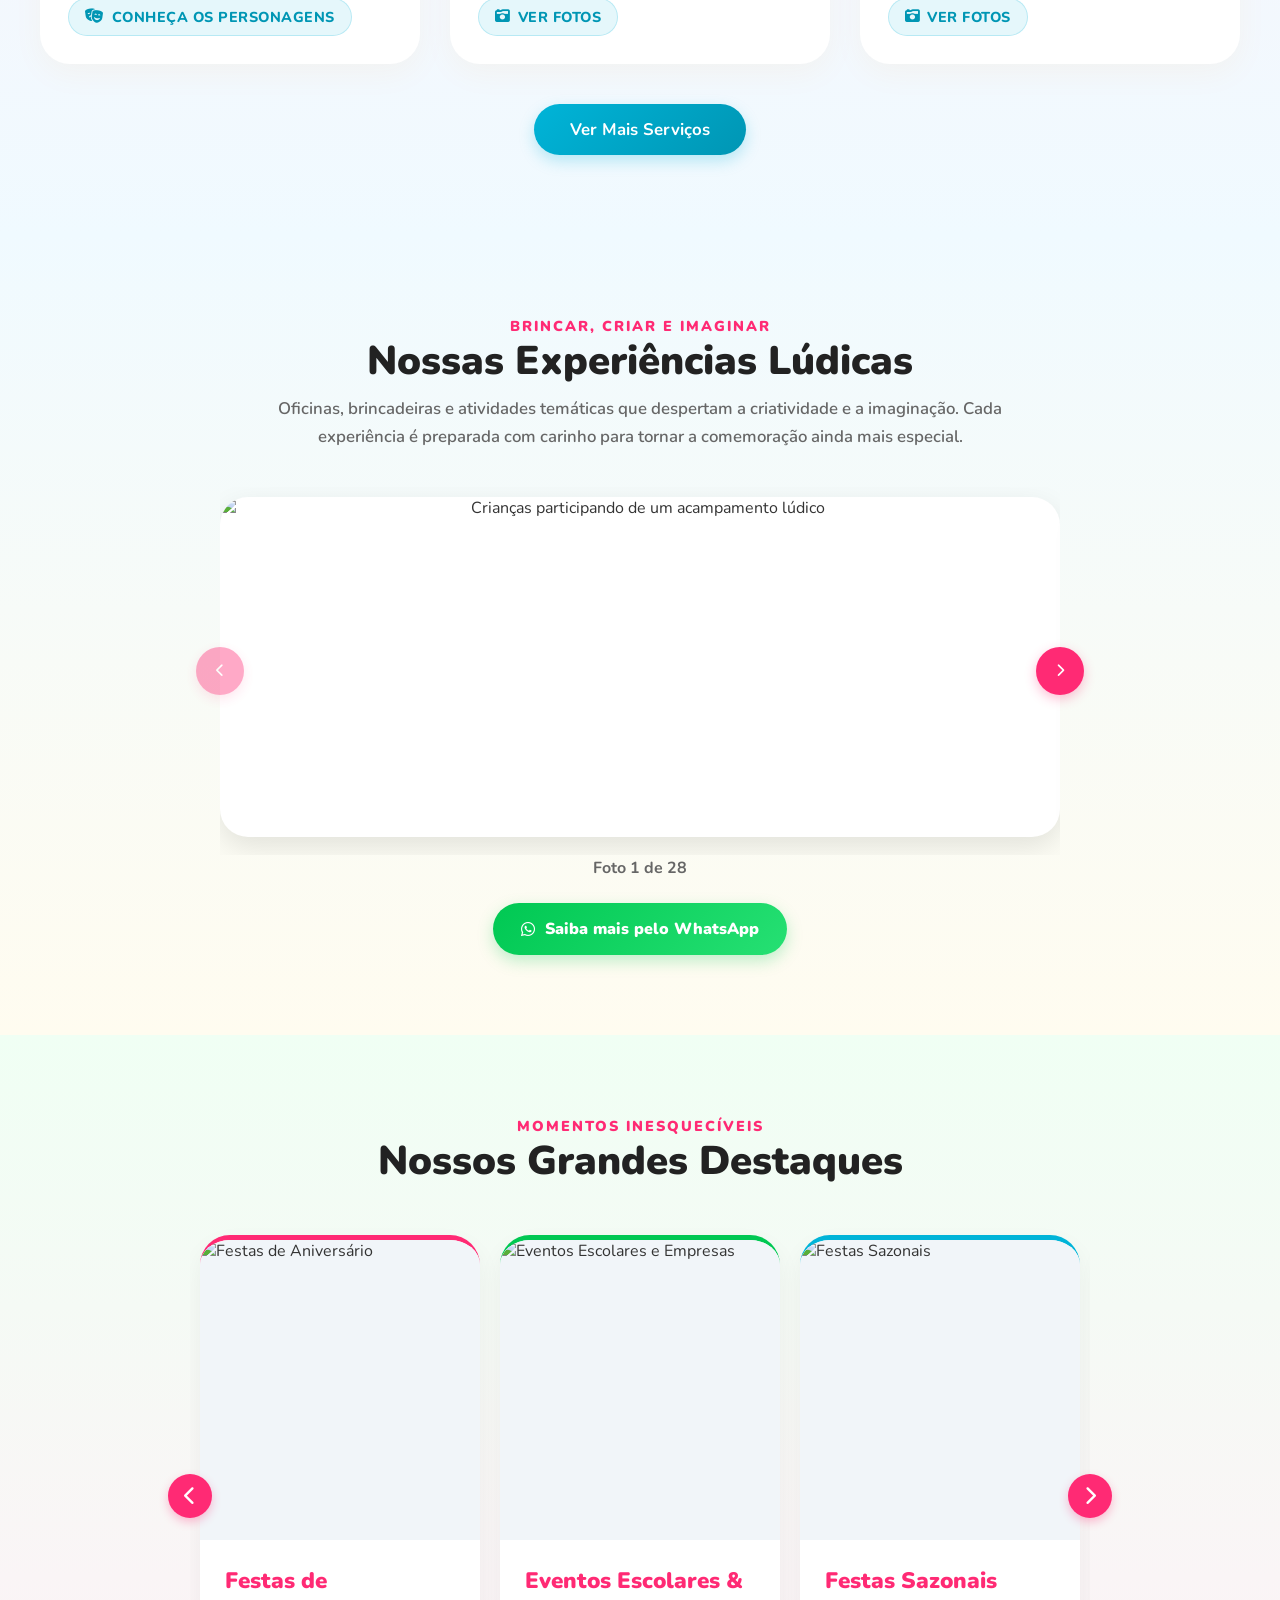
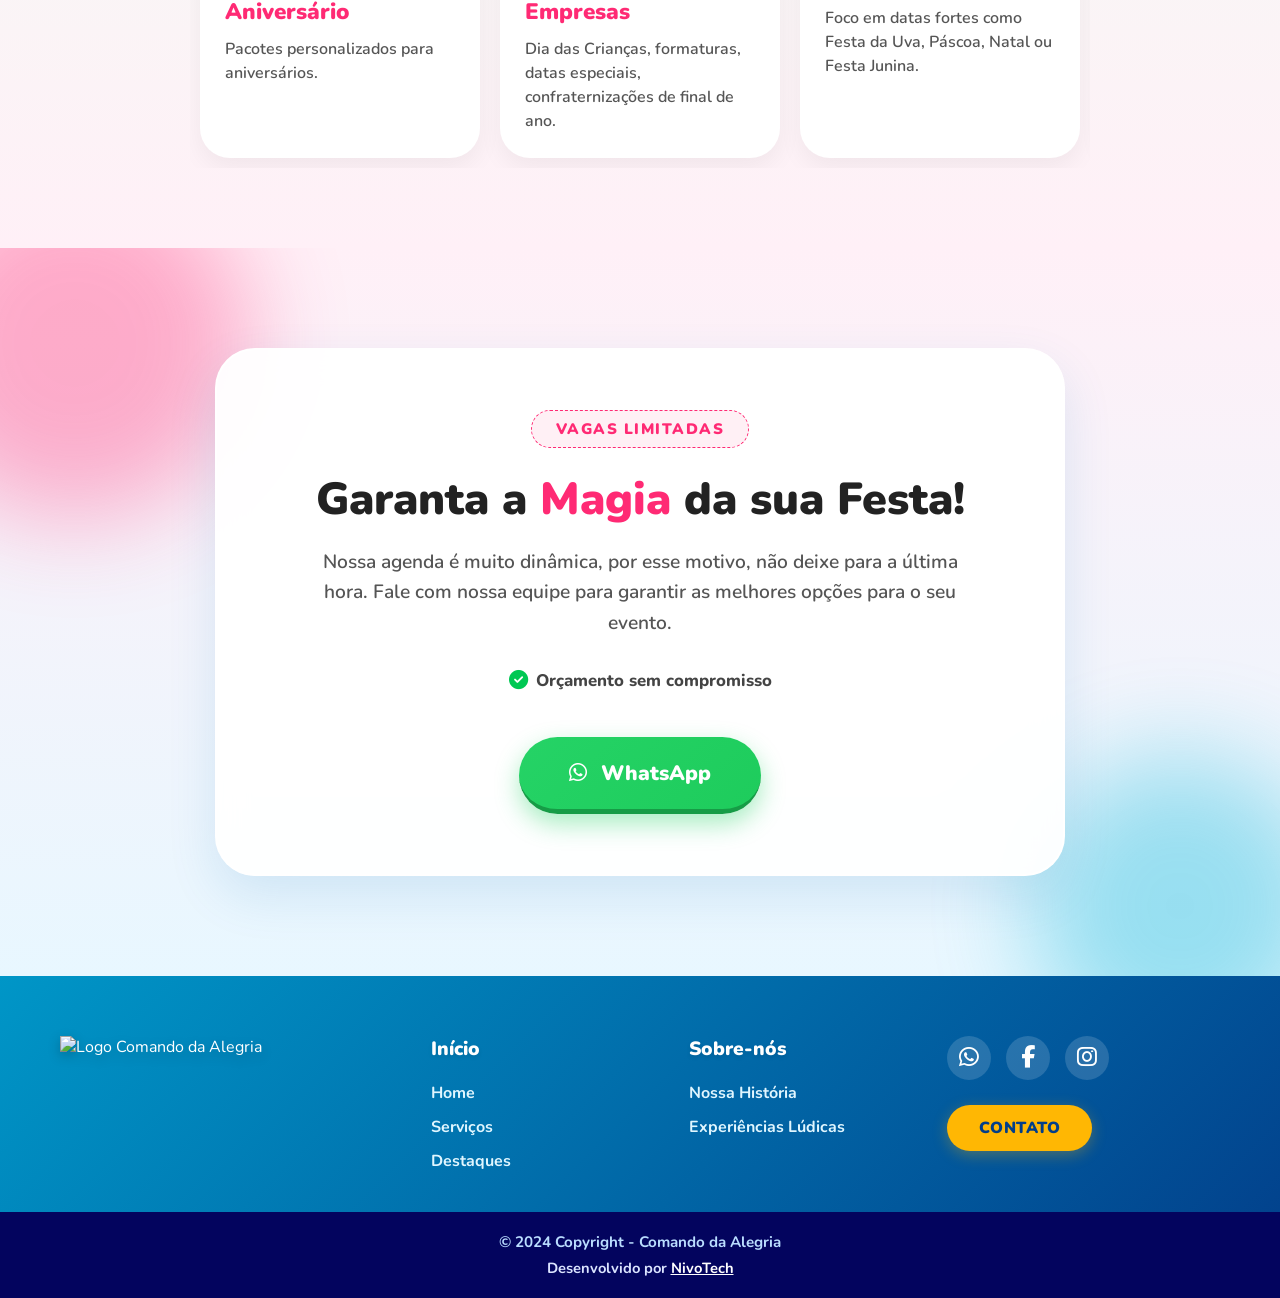
==== commit b1ccdf80: "Quem somos: texto exatamente conforme solicitado Co-Authored-By: Claude Sonnet 5.5 <noreply@anthropi" ====
--- a/index.html
+++ b/index.html
@@ -90,8 +90,8 @@
                         alt="Balão Comando da Alegria" class="img-balloon">
                 </div>
                 <div class="hero-card">
-                    <h1 class="hero-title">Quem Somos</h1>
-                    <p class="hero-text">Somos uma equipe especializada em recreação e animação infantil, formada por educadoras, professores e recreadores com experiência no trabalho com crianças. Levamos alegria, cuidado e diversão para cada evento, com atividades planejadas para encantar diferentes faixas etárias e tornar cada momento único.</p>
+                    <h1 class="hero-title">Quem somos</h1>
+                    <p class="hero-text">Somos uma equipe especializada em recreação e animação infantil, formada por educadores, professores e recreadores com experiência no trabalho com crianças. Levamos alegria, cuidado e diversão para cada evento, com atividades planejadas para encantar diferentes faixas etárias e tornar cada momento único!</p>
                 </div>
             </div>
         </section>
